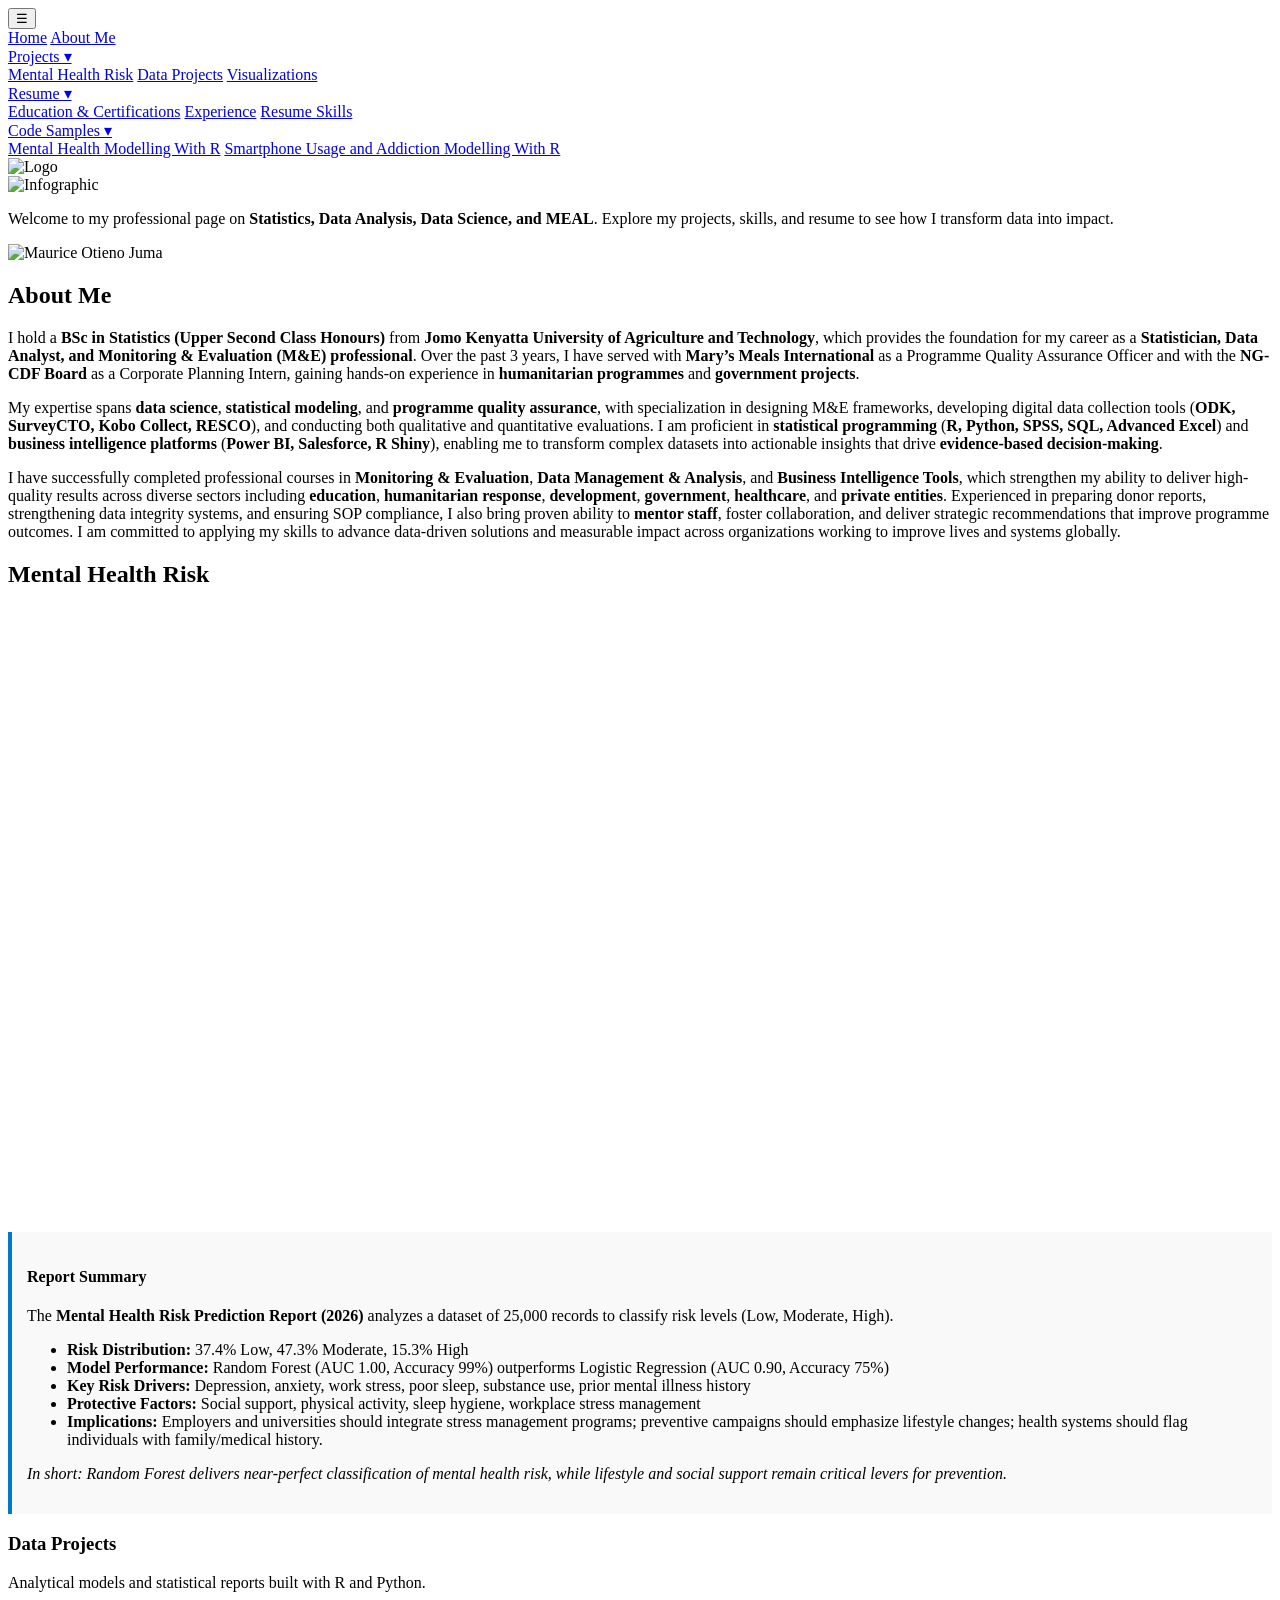
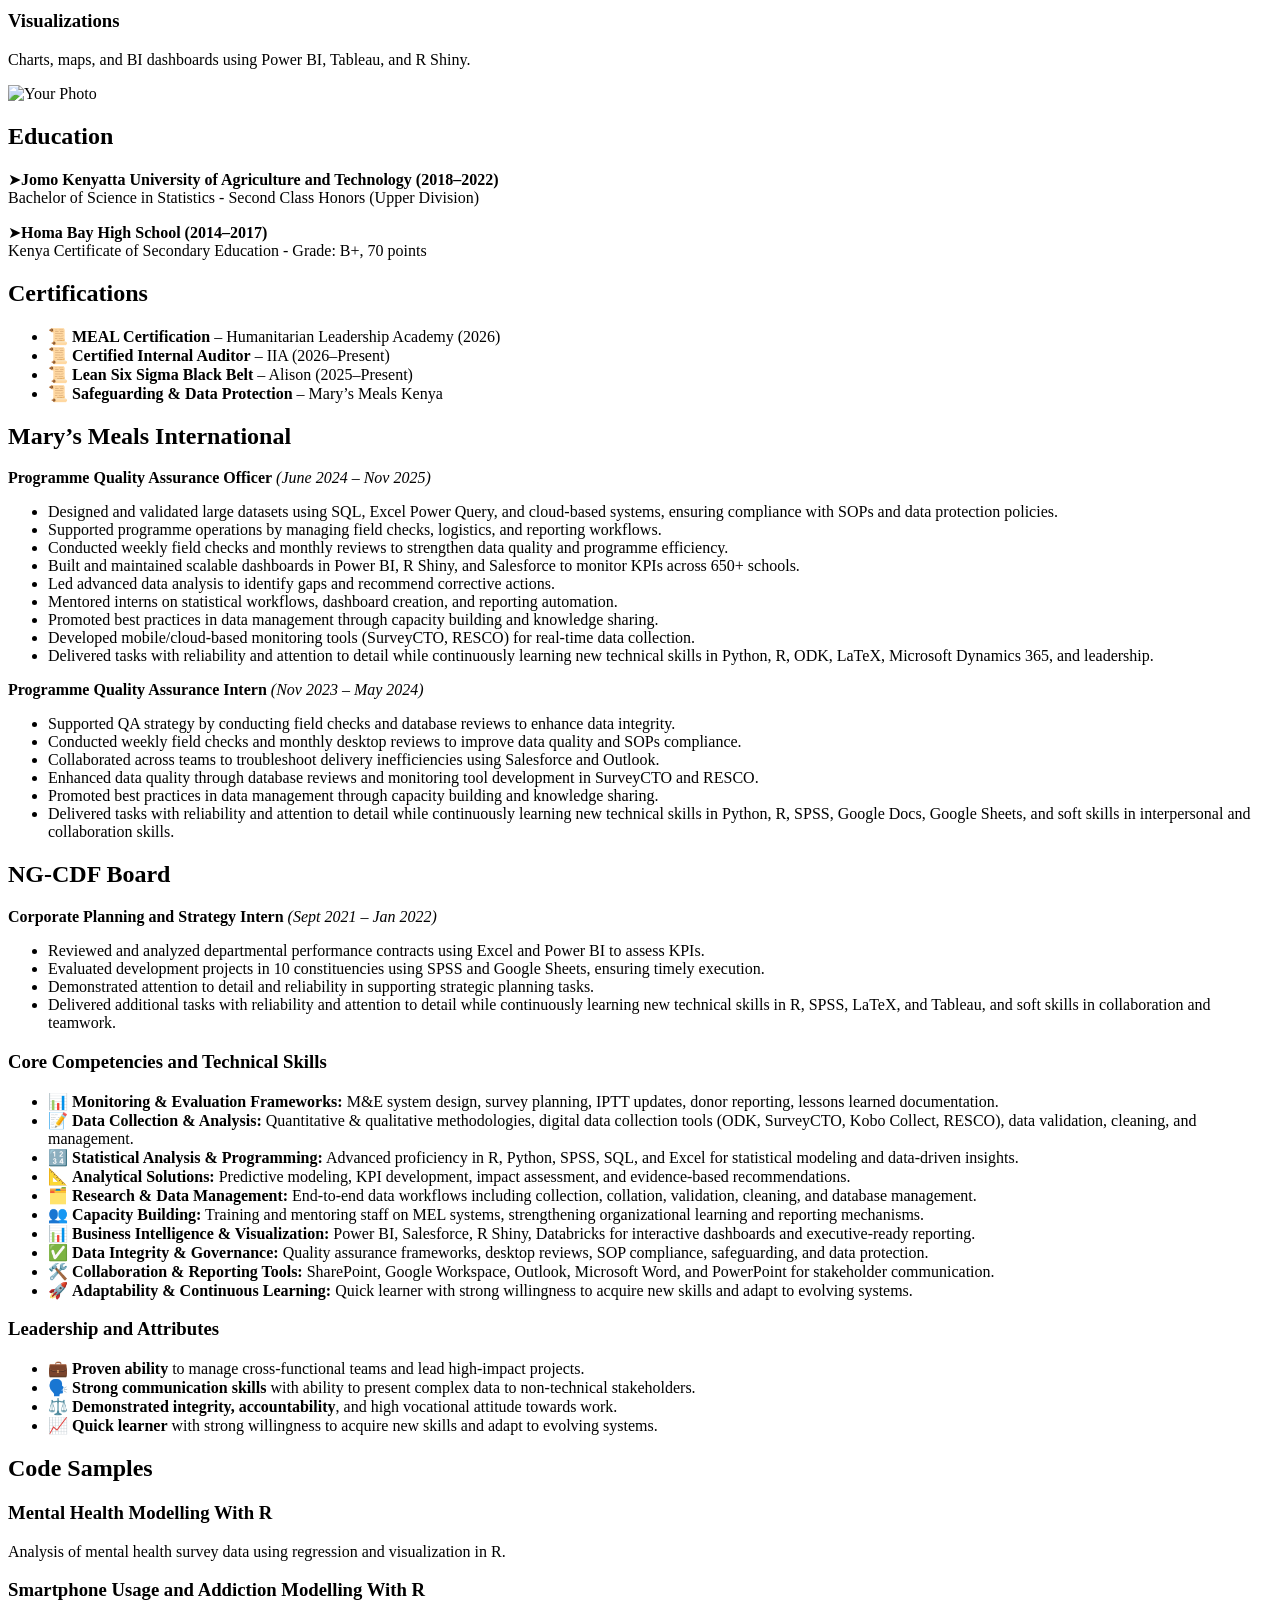
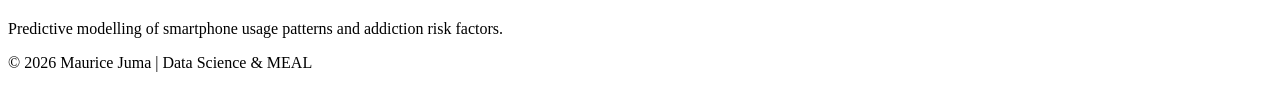
==== index.html @ 08fabd3a "Initial commit of website files" ====
<!DOCTYPE html>
<html lang="en">
<head>
  <meta charset="UTF-8">
  <meta name="viewport" content="width=device-width, initial-scale=1.0">
  <title>Maurice Juma | Data Science & MEAL</title>
  <link rel="stylesheet" href="style.css">
  <link rel="stylesheet" href="https://cdnjs.cloudflare.com/ajax/libs/prism/1.29.0/themes/prism.min.css">
</head>
<body>

<header>
  <div class="header-container">
    <!-- Left side: toggle + nav -->
    <div class="left-container">
      <button class="menu-toggle" onclick="toggleMenu()">☰</button>
      <nav id="navbar">
        <a href="#landing" class="tab-link active">Home</a>
        <a href="#about" class="tab-link">About Me</a>

        <!-- Projects dropdown -->
        <div class="dropdown">
          <a href="#projects" class="tab-link">Projects ▾</a>
          <div class="dropdown-content">
            <a href="#web-projects" onclick="showSection('web-projects','project-section',event)">Mental Health Risk</a>
            <a href="#data-projects" onclick="showSection('data-projects','project-section',event)">Data Projects</a>
            <a href="#visualizations" onclick="showSection('visualizations','project-section',event)">Visualizations</a>
          </div>
        </div>
        <!-- Resume dropdown -->
        <div class="dropdown">
          <a href="#resume" class="tab-link">Resume ▾</a>
          <div class="dropdown-content">
            <a href="#education" onclick="showSection('education','resume-section',event)">Education & Certifications</a>
            <a href="#experience" onclick="showSection('experience','resume-section',event)">Experience</a>
            <a href="#resume-skills" onclick="showSection('resume-skills','resume-section',event)">Resume Skills</a>
          </div>
        </div>

        <!-- Code Samples dropdown -->
        <div class="dropdown">
          <a href="#code-samples" class="tab-link">Code Samples ▾</a>
          <div class="dropdown-content">
            <a href="#MentalHealth" onclick="showSection('MentalHealth','code-section',event)">Mental Health Modelling With R</a>
            <a href="#Addiction" onclick="showSection('Addiction','code-section',event)">Smartphone Usage and Addiction Modelling With R</a>
          </div>
        </div>
      </nav>
    </div>

    <!-- Right side: logo -->
    <div class="logo-container">
      <img src="images/Maurice-Otieno-Juma.png" alt="Logo">
    </div>
  </div>
</header>

<main>
  <!-- Landing page -->
  <section id="landing" class="tab-content active">
    <div class="landing-content">
      <img src="C:\Users\mauri\OneDrive\Desktop\Projects\Website Psaudo\Where Data Meets Code.png" alt="Infographic" class="landing-img">
      <p>
        Welcome to my professional page on <strong>Statistics, Data Analysis, Data Science, and MEAL</strong>.
        Explore my projects, skills, and resume to see how I transform data into impact.
      </p>
    </div>
  </section>

  <!-- About -->
  <section id="about" class="tab-content">
  <div class="about-container">
    <!-- Left: Photo -->
    <div class="about-photo">
      <img src="your-photo.jpg" alt="Maurice Otieno Juma">
    </div>

    <!-- Right: Text -->
    <div class="about-text">
      <h2>About Me</h2>
      <p>
        I hold a <strong>BSc in Statistics (Upper Second Class Honours)</strong> from 
        <strong>Jomo Kenyatta University of Agriculture and Technology</strong>, which provides 
        the foundation for my career as a <strong>Statistician, Data Analyst, and Monitoring & Evaluation (M&E) professional</strong>. 
        Over the past 3 years, I have served with <strong>Mary’s Meals International</strong> as a Programme Quality Assurance Officer 
        and with the <strong>NG-CDF Board</strong> as a Corporate Planning Intern, gaining hands-on experience in 
        <strong>humanitarian programmes</strong> and <strong>government projects</strong>.
      </p>

      <p>
        My expertise spans <strong>data science</strong>, <strong>statistical modeling</strong>, and 
        <strong>programme quality assurance</strong>, with specialization in designing M&E frameworks, developing 
        digital data collection tools (<strong>ODK, SurveyCTO, Kobo Collect, RESCO</strong>), and conducting both 
        qualitative and quantitative evaluations. I am proficient in <strong>statistical programming</strong> 
        (<strong>R, Python, SPSS, SQL, Advanced Excel</strong>) and <strong>business intelligence platforms</strong> 
        (<strong>Power BI, Salesforce, R Shiny</strong>), enabling me to transform complex datasets into actionable insights 
        that drive <strong>evidence-based decision-making</strong>.
      </p>

      <p>
        I have successfully completed professional courses in <strong>Monitoring & Evaluation</strong>, 
        <strong>Data Management & Analysis</strong>, and <strong>Business Intelligence Tools</strong>, which strengthen 
        my ability to deliver high-quality results across diverse sectors including <strong>education</strong>, 
        <strong>humanitarian response</strong>, <strong>development</strong>, <strong>government</strong>, 
        <strong>healthcare</strong>, and <strong>private entities</strong>. Experienced in preparing donor reports, 
        strengthening data integrity systems, and ensuring SOP compliance, I also bring proven ability to 
        <strong>mentor staff</strong>, foster collaboration, and deliver strategic recommendations that improve programme outcomes.
        I am committed to applying my skills to advance data-driven solutions and measurable impact across organizations working to improve lives and systems globally.
      </p>
    </div>
  </div>
</section>

  <!-- Projects -->
<section id="projects" class="tab-content">
  <div id="web-projects" class="project-section active">
    <h2>Mental Health Risk</h2>
    <!-- PDF Viewer -->
  <iframe src="Mental-Health-Risk-Report.pdf" 
          width="100%" 
          height="600px" 
          style="border:none;">
  </iframe>

  <!-- Brief Summary -->
  <div style="margin-top:20px; padding:15px; background:#f9f9f9; border-left:4px solid #007acc;">
    <h4>Report Summary</h4>
    <p>
      The <strong>Mental Health Risk Prediction Report (2026)</strong> analyzes a dataset of 25,000 records 
      to classify risk levels (Low, Moderate, High). 
    </p>
    <ul>
      <li><strong>Risk Distribution:</strong> 37.4% Low, 47.3% Moderate, 15.3% High</li>
      <li><strong>Model Performance:</strong> Random Forest (AUC 1.00, Accuracy 99%) outperforms Logistic Regression (AUC 0.90, Accuracy 75%)</li>
      <li><strong>Key Risk Drivers:</strong> Depression, anxiety, work stress, poor sleep, substance use, prior mental illness history</li>
      <li><strong>Protective Factors:</strong> Social support, physical activity, sleep hygiene, workplace stress management</li>
      <li><strong>Implications:</strong> Employers and universities should integrate stress management programs; 
          preventive campaigns should emphasize lifestyle changes; health systems should flag individuals with family/medical history.</li>
    </ul>
    <p>
      <em>In short: Random Forest delivers near-perfect classification of mental health risk, 
      while lifestyle and social support remain critical levers for prevention.</em>
    </p>
  </div>
  </div>

  <div id="data-projects" class="project-section">
    <h3>Data Projects</h3>
    <p>Analytical models and statistical reports built with R and Python.</p>
  </div>
  <div id="visualizations" class="project-section">
    <h3>Visualizations</h3>
    <p>Charts, maps, and BI dashboards using Power BI, Tableau, and R Shiny.</p>
  </div>
</section>

  <!-- Resume -->
<!-- Resume -->
<section id="resume" class="tab-content">

  <!-- Education -->
  <section id="education" class="resume-section active">
    <div class="education-container">
      <!-- Left column: photo -->
      <div class="resume-photo">
        <img src="images/your-photo.jpg" alt="Your Photo">
      </div>

      <!-- Right column: education + certifications in boxes -->
      <div class="resume-details">
        
        <!-- Education box -->
        <div class="resume-box">
          <h2>Education</h2>
          <p>&#10148;<strong>Jomo Kenyatta University of Agriculture and Technology (2018–2022)</strong> <br>
          Bachelor of Science in Statistics - Second Class Honors (Upper Division)</p>   
          <p>&#10148;<strong>Homa Bay High School (2014–2017)</strong><br>
          Kenya Certificate of Secondary Education - Grade: B+, 70 points</p>
        </div>

        <!-- Certifications box -->
        <div class="resume-box">
          <h2>Certifications</h2>
          <ul>
            <li>📜 <strong>MEAL Certification</strong> – Humanitarian Leadership Academy (2026)</li>
            <li>📜 <strong>Certified Internal Auditor</strong> – IIA (2026–Present)</li>
            <li>📜 <strong>Lean Six Sigma Black Belt</strong> – Alison (2025–Present)</li>
            <li>📜 <strong>Safeguarding & Data Protection</strong> – Mary’s Meals Kenya</li>
          </ul>
        </div>

      </div>
    </div>
  </section>
  <section id="experience" class="resume-section">
  <div class="experience-container">
    <!-- Mary's Meals -->
    <div class="experience-block">
      <h2>Mary’s Meals International</h2>
      <p><strong>Programme Quality Assurance Officer</strong> <em>(June 2024 – Nov 2025)</em></p>
      <ul>
        <li>Designed and validated large datasets using SQL, Excel Power Query, and cloud-based systems, ensuring compliance with SOPs and data protection policies.</li>
        <li>Supported programme operations by managing field checks, logistics, and reporting workflows.</li>
        <li>Conducted weekly field checks and monthly reviews to strengthen data quality and programme efficiency.</li>
        <li>Built and maintained scalable dashboards in Power BI, R Shiny, and Salesforce to monitor KPIs across 650+ schools.</li>
        <li>Led advanced data analysis to identify gaps and recommend corrective actions.</li>
        <li>Mentored interns on statistical workflows, dashboard creation, and reporting automation.</li>
        <li>Promoted best practices in data management through capacity building and knowledge sharing.</li>
        <li>Developed mobile/cloud-based monitoring tools (SurveyCTO, RESCO) for real-time data collection.</li>
        <li>Delivered tasks with reliability and attention to detail while continuously learning new technical skills in Python, R, ODK, LaTeX, Microsoft Dynamics 365, and leadership.</li>
      </ul>

      <p><strong>Programme Quality Assurance Intern</strong> <em>(Nov 2023 – May 2024)</em></p>
      <ul>
        <li>Supported QA strategy by conducting field checks and database reviews to enhance data integrity.</li>
        <li>Conducted weekly field checks and monthly desktop reviews to improve data quality and SOPs compliance.</li>
        <li>Collaborated across teams to troubleshoot delivery inefficiencies using Salesforce and Outlook.</li>
        <li>Enhanced data quality through database reviews and monitoring tool development in SurveyCTO and RESCO.</li>
        <li>Promoted best practices in data management through capacity building and knowledge sharing.</li>
        <li>Delivered tasks with reliability and attention to detail while continuously learning new technical skills in Python, R, SPSS, Google Docs, Google Sheets, and soft skills in interpersonal and collaboration skills.</li>
      </ul>
    </div>

    <!-- NG-CDF Board -->
    <div class="experience-block">
      <h2>NG-CDF Board</h2>
      <p><strong>Corporate Planning and Strategy Intern</strong> <em>(Sept 2021 – Jan 2022)</em></p>
      <ul>
        <li>Reviewed and analyzed departmental performance contracts using Excel and Power BI to assess KPIs.</li>
        <li>Evaluated development projects in 10 constituencies using SPSS and Google Sheets, ensuring timely execution.</li>
        <li>Demonstrated attention to detail and reliability in supporting strategic planning tasks.</li>
        <li>Delivered additional tasks with reliability and attention to detail while continuously learning new technical skills in R, SPSS, LaTeX, and Tableau, and soft skills in collaboration and teamwork.</li>
      </ul>
    </div>

  </div>
</section>
  <div id="resume-skills" class="resume-section">
  <div class="skills-container">
    <!-- Left Column -->
    <div class="skills-box">
      <h3>Core Competencies and Technical Skills</h3>
      <ul>
        <li>📊 <strong>Monitoring & Evaluation Frameworks:</strong> M&E system design, survey planning, IPTT updates, donor reporting, lessons learned documentation.</li>
        <li>📝 <strong>Data Collection & Analysis:</strong> Quantitative & qualitative methodologies, digital data collection tools (ODK, SurveyCTO, Kobo Collect, RESCO), data validation, cleaning, and management.</li>
        <li>🔢 <strong>Statistical Analysis & Programming:</strong> Advanced proficiency in R, Python, SPSS, SQL, and Excel for statistical modeling and data-driven insights.</li>
        <li>📐 <strong>Analytical Solutions:</strong> Predictive modeling, KPI development, impact assessment, and evidence-based recommendations.</li>
        <li>🗂️ <strong>Research & Data Management:</strong> End-to-end data workflows including collection, collation, validation, cleaning, and database management.</li>
        <li>👥 <strong>Capacity Building:</strong> Training and mentoring staff on MEL systems, strengthening organizational learning and reporting mechanisms.</li>
        <li>📊 <strong>Business Intelligence & Visualization:</strong> Power BI, Salesforce, R Shiny, Databricks for interactive dashboards and executive-ready reporting.</li>
        <li>✅ <strong>Data Integrity & Governance:</strong> Quality assurance frameworks, desktop reviews, SOP compliance, safeguarding, and data protection.</li>
        <li>🛠️ <strong>Collaboration & Reporting Tools:</strong> SharePoint, Google Workspace, Outlook, Microsoft Word, and PowerPoint for stakeholder communication.</li>
        <li>🚀 <strong>Adaptability & Continuous Learning:</strong> Quick learner with strong willingness to acquire new skills and adapt to evolving systems.</li>
      </ul>
    </div>

    <!-- Right Column -->
    <div class="skills-box">
      <h3>Leadership and Attributes</h3>
      <ul>
        <li>💼 <strong>Proven ability</strong> to manage cross-functional teams and lead high-impact projects.</li>
        <li>🗣️ <strong>Strong communication skills</strong> with ability to present complex data to non-technical stakeholders.</li>
        <li>⚖️ <strong>Demonstrated integrity, accountability</strong>, and high vocational attitude towards work.</li>
        <li>📈 <strong>Quick learner</strong> with strong willingness to acquire new skills and adapt to evolving systems.</li>
      </ul>
    </div>
  </div>
</div>
</section>

<!-- Code Samples -->
<section id="code-samples" class="tab-content">
  <h2>Code Samples</h2>
  <div id="MentalHealth" class="code-section active">
    <h3>Mental Health Modelling With R</h3>
    <p>Analysis of mental health survey data using regression and visualization in R.</p>
    <pre><code id="rcode" class="language-r"></code></pre>
    </code></pre>
  </div>
  <div id="Addiction" class="code-section">
    <h3>Smartphone Usage and Addiction Modelling With R</h3>
    <p>Predictive modelling of smartphone usage patterns and addiction risk factors.</p>
  </div>
</section>
</main>

<footer>
  <p>© 2026 Maurice Juma | Data Science & MEAL</p>
</footer>

<script src="https://cdnjs.cloudflare.com/ajax/libs/prism/1.29.0/prism.min.js"></script>
<script src="https://cdnjs.cloudflare.com/ajax/libs/prism/1.29.0/components/prism-r.min.js"></script>
<script src="https://cdnjs.cloudflare.com/ajax/libs/prism/1.29.0/components/prism-python.min.js"></script>
<script src="script.js"></script>

</body>
</html>
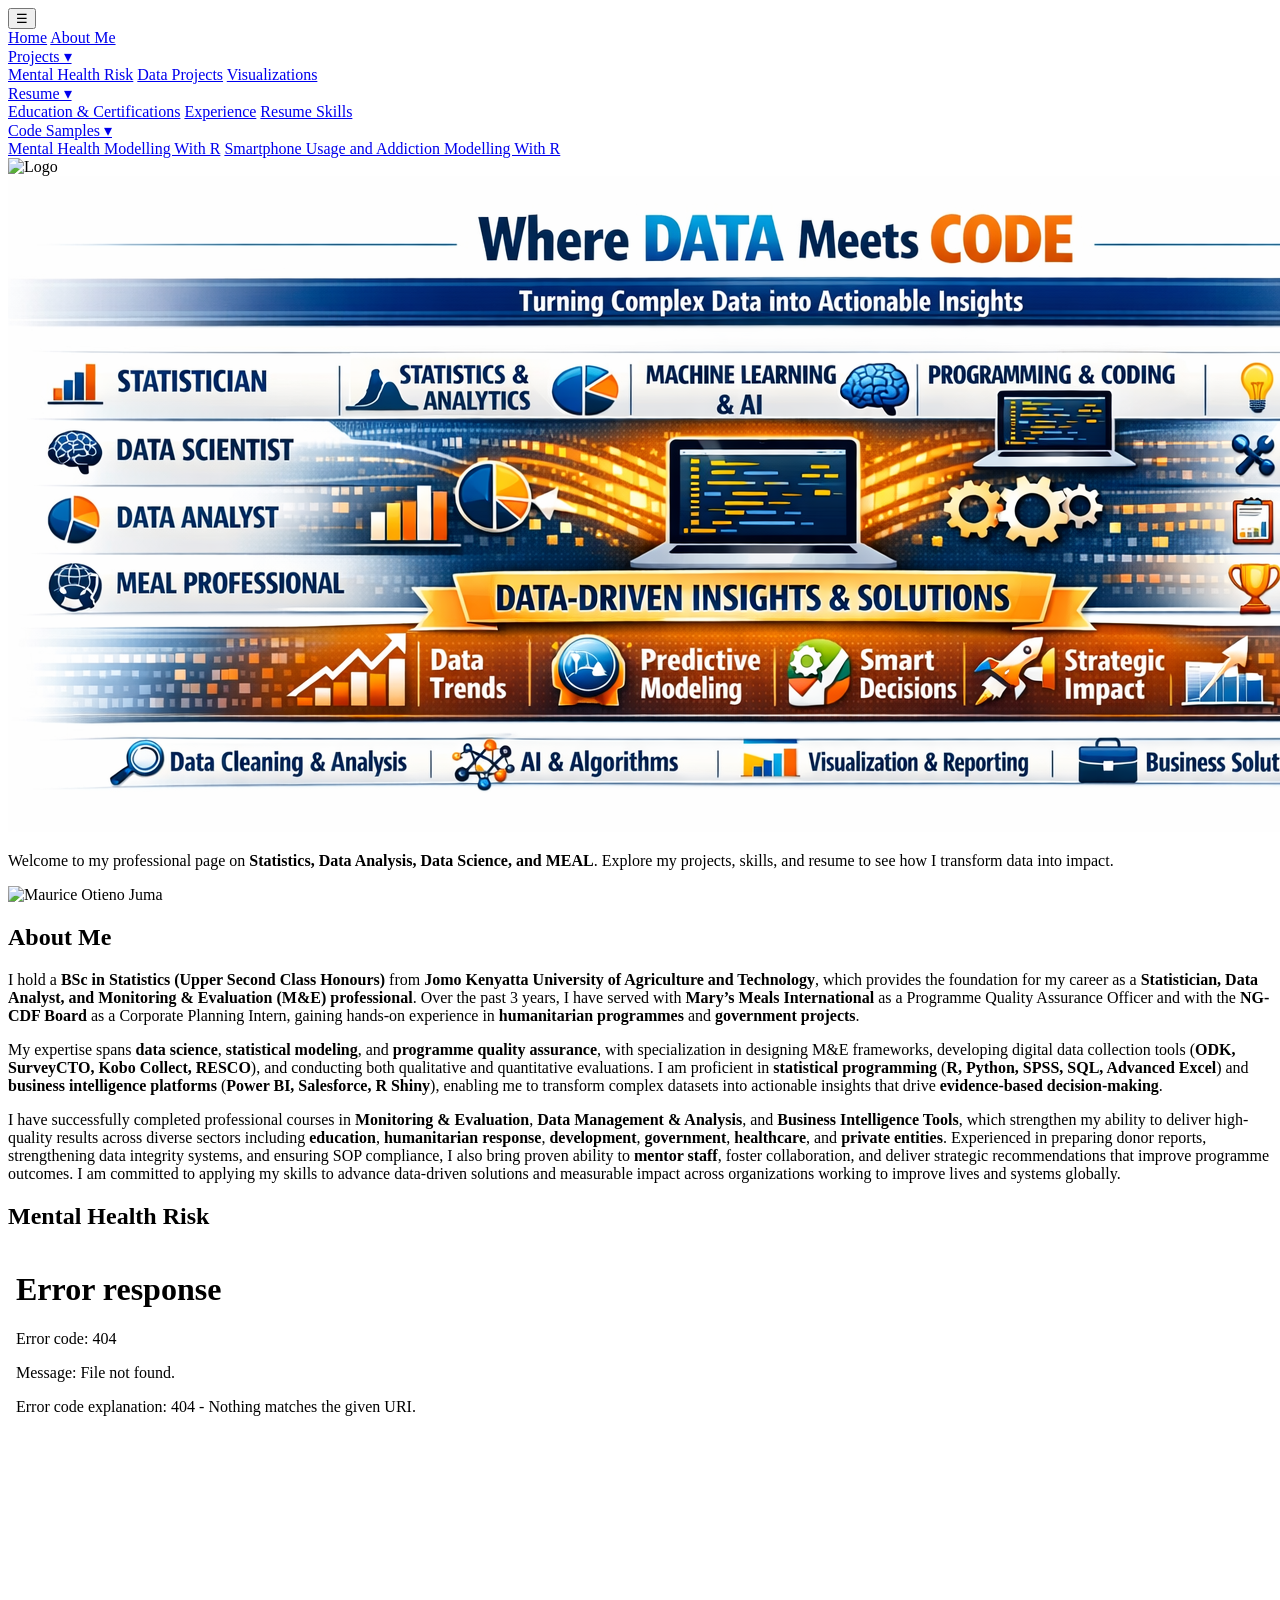
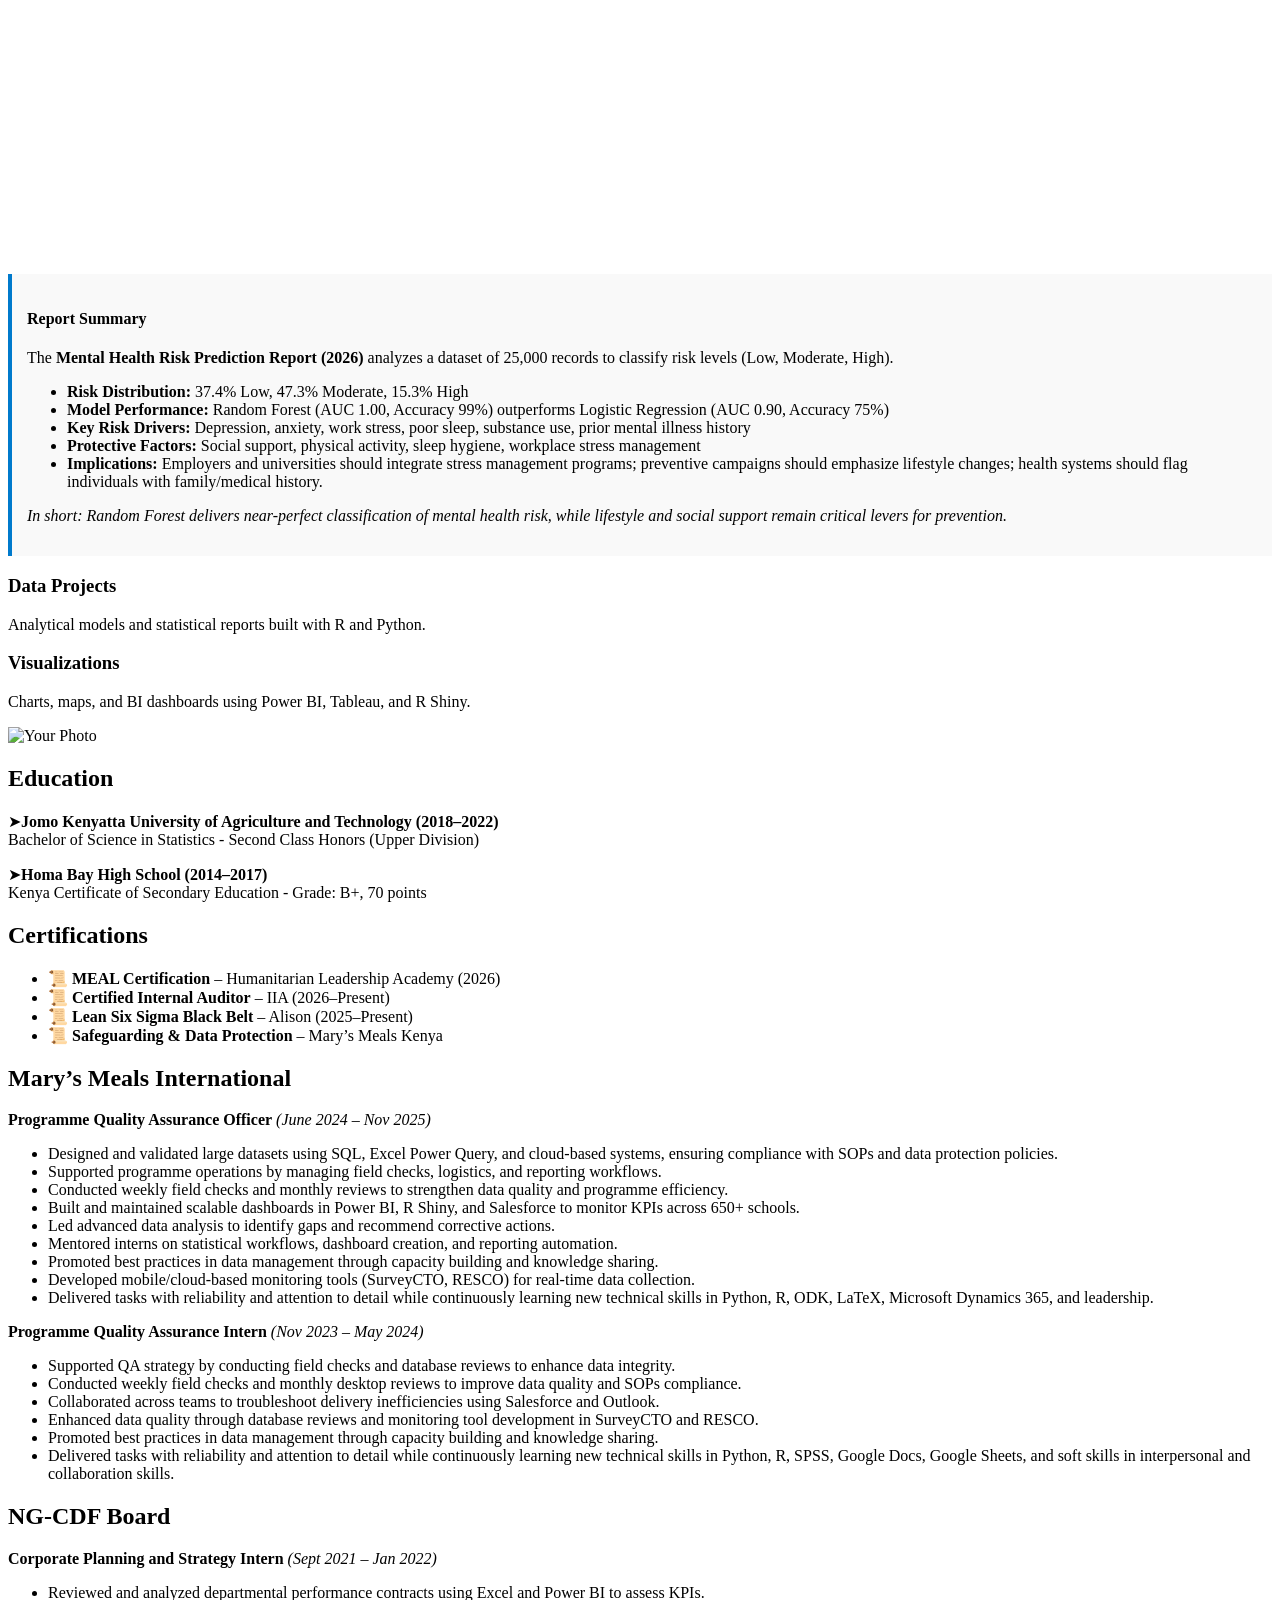
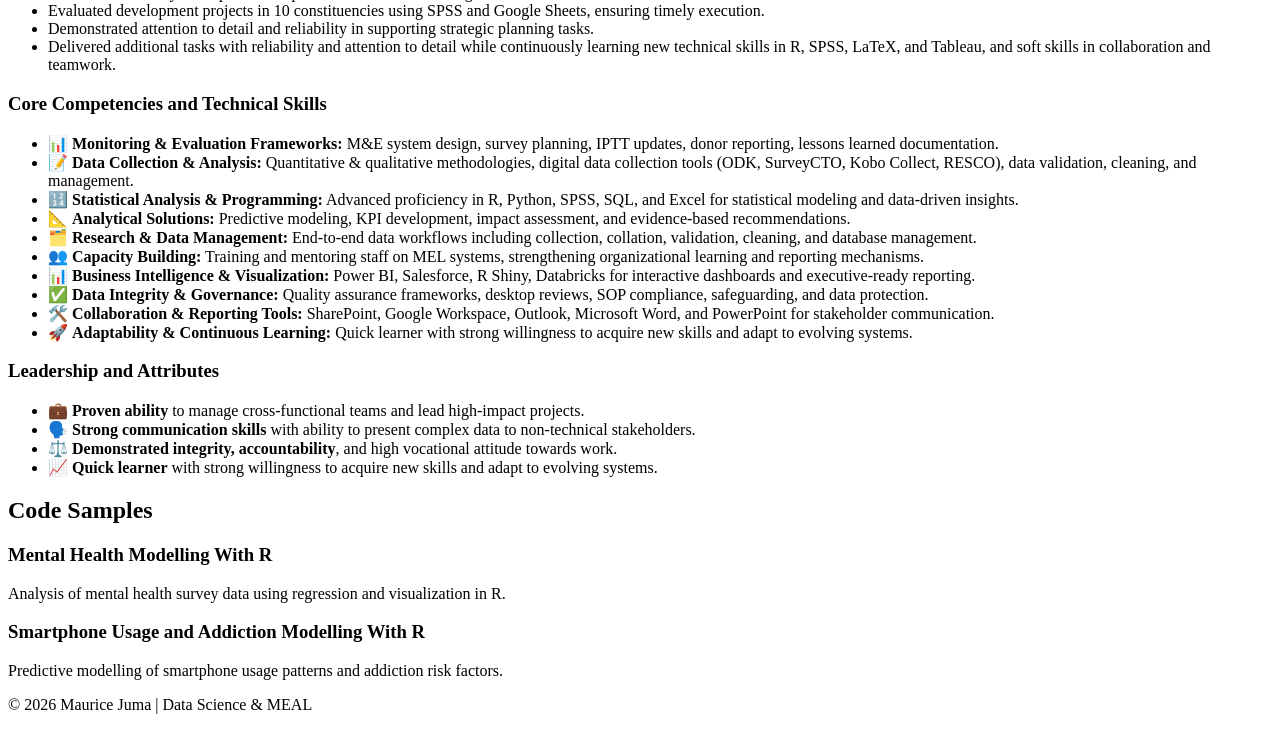
==== commit 120e08b8: "Fix logo image source filename in index.html" ====
--- a/index.html
+++ b/index.html
@@ -50,7 +50,7 @@
 
     <!-- Right side: logo -->
     <div class="logo-container">
-      <img src="images/Maurice-Otieno-Juma.png" alt="Logo">
+      <img src="Maurice Otieno Juma .png" alt="Logo">
     </div>
   </div>
 </header>
@@ -59,7 +59,7 @@
   <!-- Landing page -->
   <section id="landing" class="tab-content active">
     <div class="landing-content">
-      <img src="C:\Users\mauri\OneDrive\Desktop\Projects\Website Psaudo\Where Data Meets Code.png" alt="Infographic" class="landing-img">
+      <img src="Where Data Meets Code.png" alt="Infographic" class="landing-img">
       <p>
         Welcome to my professional page on <strong>Statistics, Data Analysis, Data Science, and MEAL</strong>.
         Explore my projects, skills, and resume to see how I transform data into impact.
@@ -72,7 +72,7 @@
   <div class="about-container">
     <!-- Left: Photo -->
     <div class="about-photo">
-      <img src="your-photo.jpg" alt="Maurice Otieno Juma">
+      <img src="Profile Photo.jpeg" alt="Maurice Otieno Juma">
     </div>
 
     <!-- Right: Text -->
@@ -116,7 +116,7 @@
   <div id="web-projects" class="project-section active">
     <h2>Mental Health Risk</h2>
     <!-- PDF Viewer -->
-  <iframe src="Mental-Health-Risk-Report.pdf" 
+  <iframe src="Mental Health Risk Modelling Report.pdf" 
           width="100%" 
           height="600px" 
           style="border:none;">
@@ -163,7 +163,7 @@
     <div class="education-container">
       <!-- Left column: photo -->
       <div class="resume-photo">
-        <img src="images/your-photo.jpg" alt="Your Photo">
+        <img src="Maurice Grad.jpeg" alt="Your Photo">
       </div>
 
       <!-- Right column: education + certifications in boxes -->
@@ -294,4 +294,4 @@
 <script src="script.js"></script>
 
 </body>
-</html>+</html>
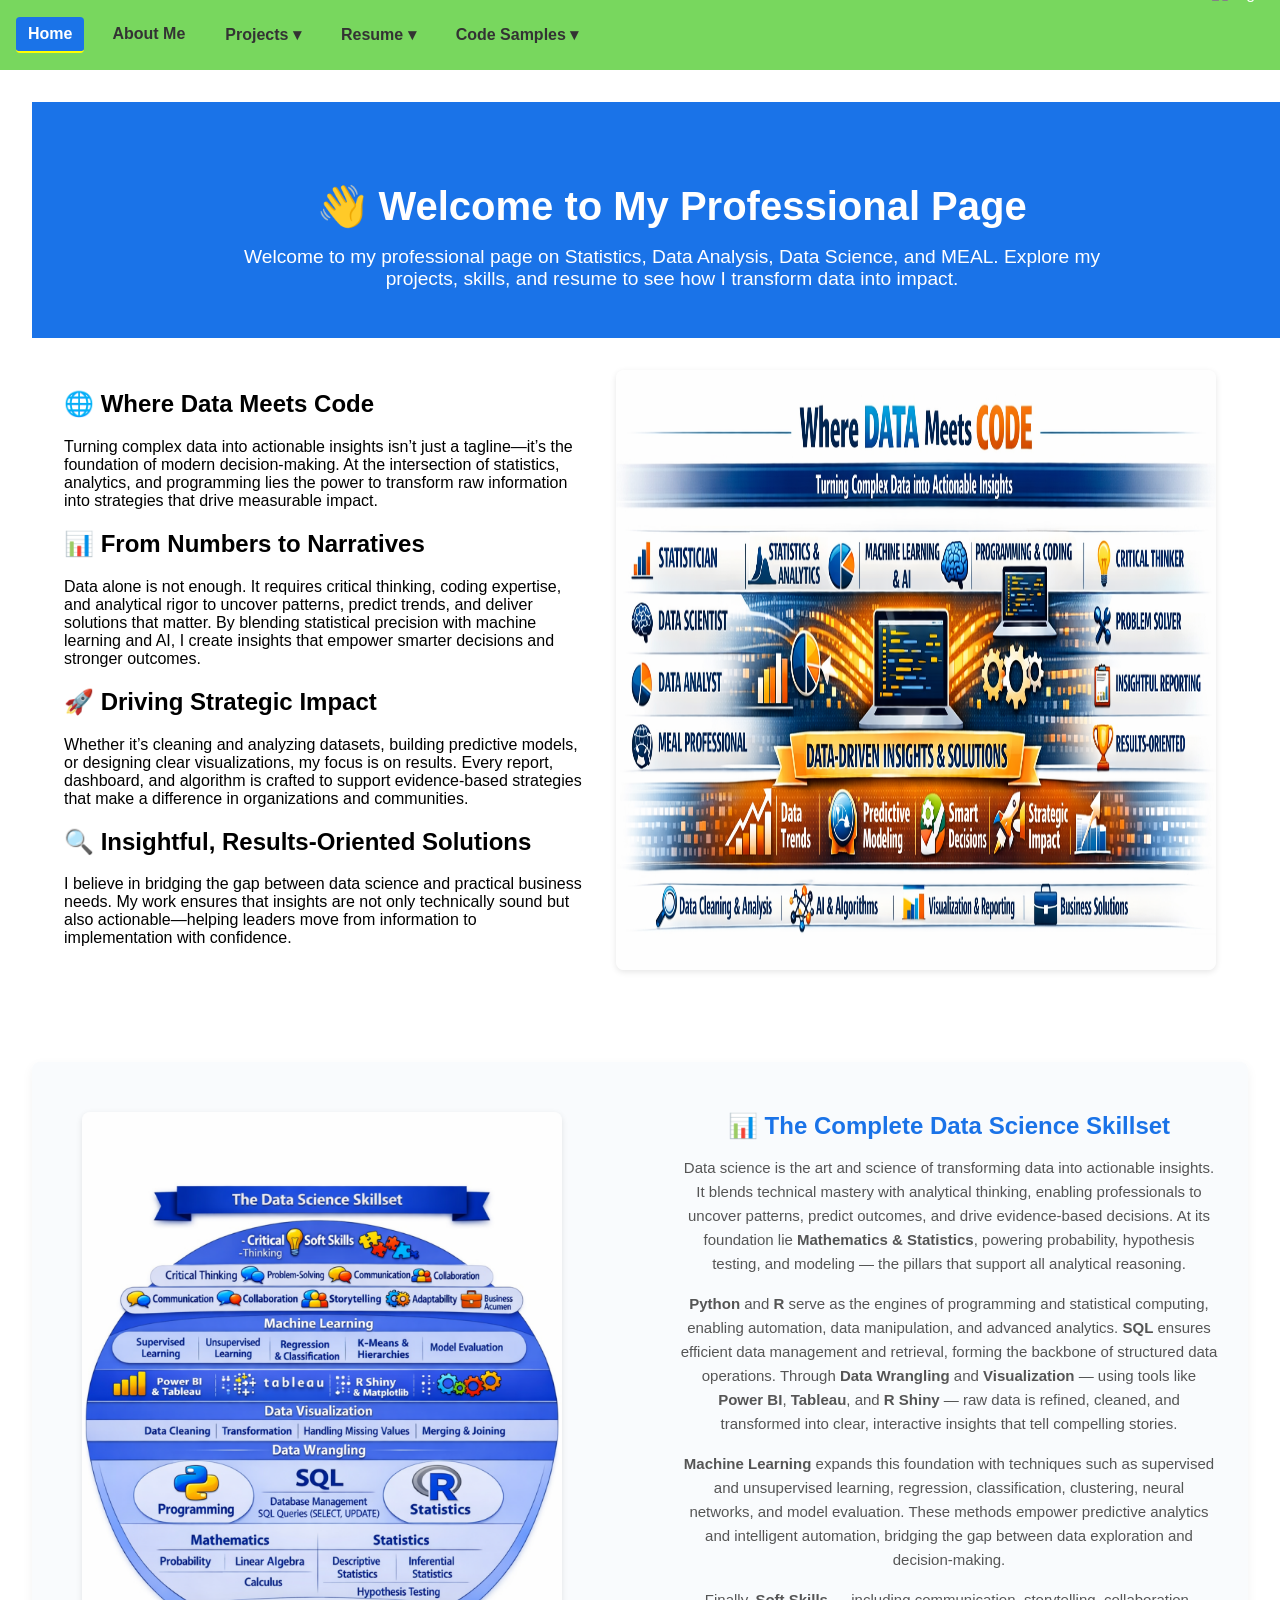
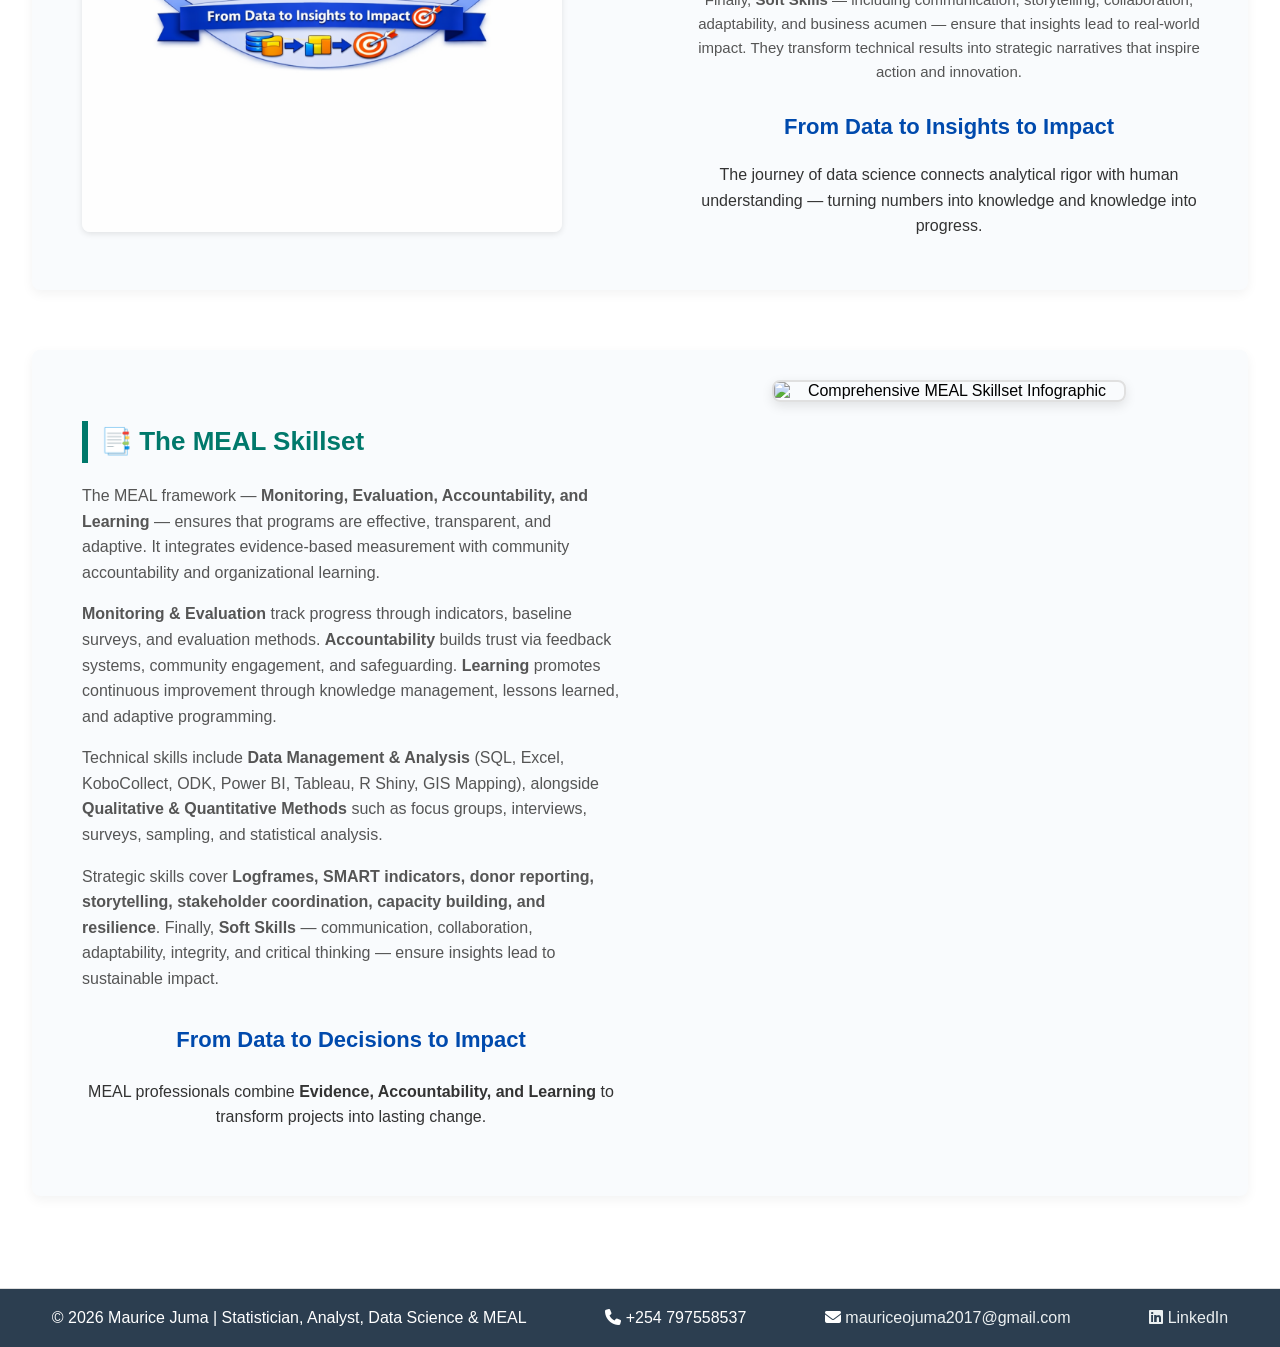
==== commit 22e56822: "Add images and changes in the codes" ====
--- a/index.html
+++ b/index.html
@@ -15,7 +15,7 @@
     <div class="left-container">
       <button class="menu-toggle" onclick="toggleMenu()">☰</button>
       <nav id="navbar">
-        <a href="#landing" class="tab-link active">Home</a>
+        <a href="#home" class="tab-link active">Home</a>
         <a href="#about" class="tab-link">About Me</a>
 
         <!-- Projects dropdown -->
@@ -56,16 +56,130 @@
 </header>
 
 <main>
-  <!-- Landing page -->
-  <section id="landing" class="tab-content active">
-    <div class="landing-content">
-      <img src="Where Data Meets Code.png" alt="Infographic" class="landing-img">
-      <p>
-        Welcome to my professional page on <strong>Statistics, Data Analysis, Data Science, and MEAL</strong>.
-        Explore my projects, skills, and resume to see how I transform data into impact.
-      </p>
-    </div>
-  </section>
+ <!-- Full-width welcome section -->
+<section id="home" class="tab-content">
+  <div class="welcome-section">
+    <h1>👋 Welcome to My Professional Page</h1>
+    <p>
+      Welcome to my professional page on Statistics, Data Analysis, Data Science, and MEAL. 
+      Explore my projects, skills, and resume to see how I transform data into impact.
+    </p>
+  </div>
+
+  <!-- Main content sections -->
+  <div class="landing-container">
+    <!-- Left: Text sections -->
+    <div class="landing-text">
+      <h2>🌐 Where Data Meets Code</h2>
+      <p>
+        Turning complex data into actionable insights isn’t just a tagline—it’s the foundation of modern decision‑making. 
+        At the intersection of statistics, analytics, and programming lies the power to transform raw information into strategies that drive measurable impact.
+      </p>
+
+      <h2>📊 From Numbers to Narratives</h2>
+      <p>
+        Data alone is not enough. It requires critical thinking, coding expertise, and analytical rigor to uncover patterns, predict trends, and deliver solutions that matter. 
+        By blending statistical precision with machine learning and AI, I create insights that empower smarter decisions and stronger outcomes.
+      </p>
+
+      <h2>🚀 Driving Strategic Impact</h2>
+      <p>
+        Whether it’s cleaning and analyzing datasets, building predictive models, or designing clear visualizations, my focus is on results. 
+        Every report, dashboard, and algorithm is crafted to support evidence‑based strategies that make a difference in organizations and communities.
+      </p>
+
+      <h2>🔍 Insightful, Results‑Oriented Solutions</h2>
+      <p>
+        I believe in bridging the gap between data science and practical business needs. 
+        My work ensures that insights are not only technically sound but also actionable—helping leaders move from information to implementation with confidence.
+      </p>
+    </div>
+
+    <!-- Right: Infographic only -->
+    <div class="landing-visuals">
+      <img src="Where Data Meets Code.png" alt="Data Infographic" class="infographic">
+    </div>
+  </div>
+  <div class="skills-diagram-container">
+    <!-- Left: Infographic -->
+    <div class="diagram-left">
+      <img src="Data Science Skillset.png" alt="Comprehensive Data Science Skillset Infographic">
+    </div>
+
+    <!-- Right: Text -->
+    <div class="diagram-right">
+  <h2>📊 The Complete Data Science Skillset</h2>
+  <p>
+    Data science is the art and science of transforming data into actionable insights. 
+    It blends technical mastery with analytical thinking, enabling professionals to uncover patterns, 
+    predict outcomes, and drive evidence-based decisions. 
+    At its foundation lie <strong>Mathematics & Statistics</strong>, powering probability, hypothesis testing, and modeling — 
+    the pillars that support all analytical reasoning.
+  </p>
+  <p>
+    <strong>Python</strong> and <strong>R</strong> serve as the engines of programming and statistical computing, 
+    enabling automation, data manipulation, and advanced analytics. 
+    <strong>SQL</strong> ensures efficient data management and retrieval, forming the backbone of structured data operations. 
+    Through <strong>Data Wrangling</strong> and <strong>Visualization</strong> — using tools like 
+    <strong>Power BI</strong>, <strong>Tableau</strong>, and <strong>R Shiny</strong> — raw data is refined, cleaned, 
+    and transformed into clear, interactive insights that tell compelling stories.
+  </p>
+  <p>
+    <strong>Machine Learning</strong> expands this foundation with techniques such as supervised and unsupervised learning, 
+    regression, classification, clustering, neural networks, and model evaluation. 
+    These methods empower predictive analytics and intelligent automation, bridging the gap between data exploration and decision-making.
+  </p>
+  <p>
+    Finally, <strong>Soft Skills</strong> — including communication, storytelling, collaboration, adaptability, and business acumen — 
+    ensure that insights lead to real-world impact. They transform technical results into strategic narratives that inspire action and innovation.
+  </p>
+
+  <div style="text-align: center; margin-top: 30px;">
+    <h3 style="color: #004aad; font-size: 22px; font-weight: 600;">From Data to Insights to Impact</h3>
+    <p style="font-size: 16px; color: #333;">
+      The journey of data science connects analytical rigor with human understanding — 
+      turning numbers into knowledge and knowledge into progress.
+    </p>
+  </div>
+  </div>
+</div>
+ <!-- New MEAL section directly below -->
+  <div class="skills-diagram-container">
+    <!-- Left: Text -->
+    <div class="diagram-left">
+      <h2>📑 The MEAL Skillset</h2>
+      <p>
+        The MEAL framework — <strong>Monitoring, Evaluation, Accountability, and Learning</strong> — ensures that programs are effective, transparent, and adaptive. 
+        It integrates evidence-based measurement with community accountability and organizational learning.
+      </p>
+      <p>
+        <strong>Monitoring & Evaluation</strong> track progress through indicators, baseline surveys, and evaluation methods. 
+        <strong>Accountability</strong> builds trust via feedback systems, community engagement, and safeguarding. 
+        <strong>Learning</strong> promotes continuous improvement through knowledge management, lessons learned, and adaptive programming.
+      </p>
+      <p>
+        Technical skills include <strong>Data Management & Analysis</strong> (SQL, Excel, KoboCollect, ODK, Power BI, Tableau, R Shiny, GIS Mapping), 
+        alongside <strong>Qualitative & Quantitative Methods</strong> such as focus groups, interviews, surveys, sampling, and statistical analysis.
+      </p>
+      <p>
+        Strategic skills cover <strong>Logframes, SMART indicators, donor reporting, storytelling, stakeholder coordination, capacity building, and resilience</strong>. 
+        Finally, <strong>Soft Skills</strong> — communication, collaboration, adaptability, integrity, and critical thinking — ensure insights lead to sustainable impact.
+      </p>
+
+      <div style="text-align: center; margin-top: 30px;">
+        <h3 style="color: #004aad; font-size: 22px; font-weight: 600;">From Data to Decisions to Impact</h3>
+        <p style="font-size: 16px; color: #333;">
+          MEAL professionals combine <strong>Evidence, Accountability, and Learning</strong> to transform projects into lasting change.
+        </p>
+      </div>
+    </div>
+
+    <!-- Right: Infographic -->
+    <div class="diagram-right">
+      <img src="MEAL Skillset.png" alt="Comprehensive MEAL Skillset Infographic">
+    </div>
+  </div>
+</section>
 
   <!-- About -->
   <section id="about" class="tab-content">
@@ -284,8 +398,27 @@
 </section>
 </main>
 
-<footer>
-  <p>© 2026 Maurice Juma | Data Science & MEAL</p>
+<!-- Load Font Awesome for icons -->
+<link rel="stylesheet" href="https://cdnjs.cloudflare.com/ajax/libs/font-awesome/6.5.0/css/all.min.css">
+
+<footer style="background-color:#2c3e50; color:white; padding:20px;">
+  <div style="display:flex; justify-content:space-around; flex-wrap:wrap; align-items:center; text-align:center; gap:15px;">
+    <span>© 2026 Maurice Juma | Statistician, Analyst, Data Science & MEAL</span>
+    <span>
+      <i class="fas fa-phone"></i> +254 797558537
+    </span>
+    <span>
+      <i class="fas fa-envelope"></i> 
+      <a href="mailto:mauriceojuma2017@gmail.com" style="color:#ecf0f1; text-decoration:none;">
+        mauriceojuma2017@gmail.com
+      </a>
+    </span>
+    <span>
+      <a href="https://www.linkedin.com/in/mauricejuma" target="_blank" style="color:#ecf0f1; text-decoration:none;">
+        <i class="fab fa-linkedin"></i> LinkedIn
+      </a>
+    </span>
+  </div>
 </footer>
 
 <script src="https://cdnjs.cloudflare.com/ajax/libs/prism/1.29.0/prism.min.js"></script>
@@ -294,4 +427,4 @@
 <script src="script.js"></script>
 
 </body>
-</html>
+</html>
--- a/style.css
+++ b/style.css
@@ -0,0 +1,534 @@
+/* ---------------- GLOBAL ---------------- */
+body {
+  font-family: Arial, sans-serif;
+  margin: 0;
+  padding: 0;
+}
+
+/* ---------------- HEADER ---------------- */
+header {
+  background: #78d75e;
+  color: white;
+  height: 70px; /* slim header */
+}
+
+.header-container {
+  display: flex;
+  justify-content: space-between; /* left group vs logo */
+  align-items: center;
+  height: 100%;
+  padding: 0 1rem;
+}
+
+.left-container {
+  display: flex;
+  align-items: flex-end;
+  gap: 1rem;
+}
+
+.menu-toggle {
+  font-size: 2rem;
+  background: none;
+  border: none;
+  color: white;
+  cursor: pointer;
+  display: none; /* hidden on large screens */
+}
+
+.logo-container {
+  display: flex;
+  align-items: right;
+}
+
+.logo-container img {
+  height: 100px; /* fills header height evenly */
+  object-fit: contain;
+}
+
+/* ---------------- NAVIGATION ---------------- */
+nav {
+  display: flex;
+  gap: 1rem;
+}
+
+nav a {
+  color: white;
+  text-decoration: none;
+  font-weight: bold;
+  margin: 0;
+  padding-bottom: 0px; /* ensures bottom alignment looks clean */
+}
+
+nav a.active {
+  border-bottom: 2px solid yellow;
+}
+
+/* ---------------- DROPDOWNS ---------------- */
+.dropdown {
+  position: relative;
+  display: inline-block;
+}
+
+.dropdown-content {
+  display: none;
+  position: absolute;
+  background: #78d75e;
+  min-width: 160px;
+  box-shadow: 0 4px 6px rgba(0,0,0,0.2);
+  z-index: 1000;
+  flex-direction: column;
+}
+
+.dropdown-content a {
+  color: white;
+  padding: 8px 12px;
+  text-decoration: none;
+  display: block;
+}
+
+.dropdown-content a:hover {
+  background: #66c24d;
+}
+
+.dropdown-content a.active {
+  background-color: #1a73e8; /* blue background */
+  color: #fff;
+  border-radius: 4px;
+  border-bottom: 2px solid #1a73e8;
+  font-weight: bold;
+}
+
+/* Show dropdown on hover (desktop) */
+.dropdown:hover .dropdown-content {
+  display: flex;
+}
+
+/* ---------------- SECTIONS ---------------- */
+.project-section,
+.resume-section,
+.code-section {
+  display: none;
+}
+
+.project-section.active,
+.resume-section.active,
+.code-section.active {
+  display: block;
+}
+
+main section {
+  display: none;
+  padding: 2rem;
+  border-bottom: 1px solid #ddd;
+}
+
+main section.active {
+  display: block;
+  animation: fadeIn 0.5s ease-in-out;
+}
+
+.landing-img {
+  max-width: 100%;   /* never overflow container */
+  height: auto;
+}
+
+/* ---------------- EXPERIENCE ---------------- */
+.experience-container {
+  display: flex;
+  gap: 2rem;
+  align-items: flex-start;
+  justify-content: space-between;
+}
+
+.experience-block {
+  flex: 1;
+  min-width: 300px;
+  background: #f9f9f9;        /* light background */
+  border: 1px solid #ddd;     /* subtle border */
+  border-radius: 8px;         /* rounded corners */
+  padding: 1.5rem;
+  box-shadow: 0 4px 8px rgba(0,0,0,0.1); /* soft shadow */
+  transition: transform 0.2s ease, box-shadow 0.2s ease;
+}
+
+.experience-block:hover {
+  transform: translateY(-4px); /* lift effect */
+  box-shadow: 0 6px 12px rgba(0,0,0,0.15);
+}
+
+.experience-block h2 {
+  margin-top: 0;
+  color: #1a73e8; /* accent color */
+}
+
+.experience-block ul {
+  padding-left: 1.2rem;
+}
+
+/* ---------------- RESUME ---------------- */
+.resume-container,
+.education-container {
+  display: flex;
+  gap: 2rem;
+  align-items: flex-start;
+}
+
+.resume-photo img {
+  max-width: 220px;
+  border-radius: 8px;
+  box-shadow: 0 4px 8px rgba(0,0,0,0.1);
+}
+
+.resume-details {
+  flex: 1;
+  display: flex;
+  flex-direction: column;
+  gap: 1.5rem;
+}
+
+.resume-box {
+  background: #f9f9f9;
+  border-top: 6px solid #ff5722; /* orange stripe for resume */
+  border-radius: 8px;
+  padding: 1.5rem;
+  box-shadow: 0 4px 8px rgba(0,0,0,0.1);
+  transition: transform 0.2s ease, box-shadow 0.2s ease;
+}
+
+.resume-box:hover {
+  transform: translateY(-4px);
+  box-shadow: 0 6px 12px rgba(0,0,0,0.15);
+}
+
+.resume-box h2 {
+  margin-top: 0;
+  color: #1a73e8; /* accent color */
+}
+
+/* ---------------- TAB LINKS ---------------- */
+.tab-link,
+.dropdown-content a {
+  color: #333;
+  text-decoration: none;
+  padding: 8px 12px;
+  display: block;
+}
+
+.skills-container {
+  display: flex;              /* side-by-side layout */
+  gap: 2rem;                  /* space between columns */
+  align-items: flex-start;
+}
+
+.skills-box {
+  flex: 1;                    /* each column takes equal width */
+  background: #fff;
+  border: 1px solid #ddd;
+  border-radius: 8px;
+  padding: 1.5rem;
+  box-shadow: 0 4px 8px rgba(0,0,0,0.1);
+}
+
+/* Stripe on top of each box */
+.skills-box {
+  border-top: 6px solid #1a73e8;
+}
+
+.tab-link.active,
+.dropdown-content a.active {
+  background-color: #1a73e8;   /* blue highlight */
+  color: #fff;
+  border-radius: 4px;
+}
+
+/* ---------------- About Me ---------------- */
+.about-container {
+  display: flex;              /* side-by-side layout */
+  align-items: flex-start;    /* align items at the top */
+  gap: 2rem;                  /* space between photo and text */
+  padding: 0.2rem;
+}
+
+.about-photo {
+  flex: 0 0 250px;               /* fixed width for photo */
+}
+
+.about-photo img {
+  width: 100%;
+  border-radius: 8px;
+}
+
+/* Welcome section under Home tab */
+.welcome-section {
+  width: 100%;
+  text-align: center;
+  padding: 3rem 2rem;
+  background: #1a73e8; /* bold background strip */
+  color: #fff;         /* white text */
+}
+
+.welcome-section h1 {
+  margin-bottom: 1rem;
+  font-size: 2.5rem;
+}
+
+.welcome-section p {
+  font-size: 1.2rem;
+  max-width: 900px;
+  margin: 0 auto; /* keeps text centered */
+}
+
+/* Landing container with text + infographic */
+.landing-container {
+  display: flex;
+  gap: 2rem;
+  align-items: flex-start;
+  padding: 2rem;
+}
+
+.landing-text {
+  flex: 1.2;            /* smaller share of space compared to visuals */
+  max-width: 600px;     /* limit text width */
+}
+
+.landing-visuals {
+  flex: 1;
+  display: flex;
+  justify-content: center;
+}
+
+.landing-visuals img {
+  width: 600px;        /* increase width */
+  height: 600px;       /* increase height */
+  border-radius: 8px;
+  box-shadow: 0 2px 6px rgba(0,0,0,0.1);
+}
+.about-text {
+  flex: 1;
+  border-top: 4px solid #1a73e8; /* stripe on text container */
+  padding-top: 0rem;
+}
+
+.skills-diagram-container {
+  display: flex;
+  gap: 2rem;
+  align-items: flex-start;
+  padding: 2rem;
+}
+
+.diagram-left img {
+  width: 480px;
+  height: auto;
+  border-radius: 8px;
+  box-shadow: 0 2px 6px rgba(0,0,0,0.1);
+}
+
+.diagram-right {
+  flex: 1;
+}
+
+.diagram-right h2 {
+  margin-bottom: 1rem;
+  color: #1a73e8;
+}
+
+.diagram-right p {
+  margin-bottom: 1rem;
+  line-height: 1.6;
+}
+
+/* MEAL Section Styling */
+.skills-diagram-container {
+  display: flex;
+  justify-content: space-between;
+  align-items: flex-start;
+  margin: 60px 0;
+  gap: 40px;
+  background-color: #f9fbfd; /* subtle background */
+  padding: 30px;
+  border-radius: 8px;
+  box-shadow: 0 4px 12px rgba(0,0,0,0.05);
+}
+
+/* Left text block */
+.skills-diagram-container .diagram-left {
+  flex: 1;
+  padding: 20px;
+  font-family: 'Segoe UI', Arial, sans-serif;
+  color: #333;
+  line-height: 1.6;
+}
+
+.skills-diagram-container .diagram-left h2 {
+  border-left: 6px solid #00796b; /* teal accent */
+  padding-left: 12px;
+  color: #00796b;
+  font-size: 26px;
+  margin-bottom: 20px;
+}
+
+.skills-diagram-container .diagram-left p {
+  margin-bottom: 16px;
+  font-size: 16px;
+}
+
+/* Right infographic block */
+.skills-diagram-container .diagram-right {
+  flex: 1;
+  text-align: center;
+}
+
+.skills-diagram-container .diagram-right img {
+  max-width: 65%;   /* reduced size for balance */
+  height: auto;
+  margin: 0 auto;
+  display: block;
+  border: 2px solid #e0e0e0;
+  border-radius: 8px;
+  box-shadow: 0 4px 12px rgba(0,0,0,0.1);
+}
+
+/* Banner text */
+.skills-diagram-container h3 {
+  margin-top: 20px;
+  font-size: 20px;
+  color: #00796b;
+  font-weight: 600;
+}
+
+.skills-diagram-container p {
+  font-size: 15px;
+  color: #555;
+}
+
+/* ---------------- ANIMATION ---------------- */
+@keyframes fadeIn {
+  from { opacity: 0; }
+  to { opacity: 1; }
+}
+
+/* ---------------- MOBILE ---------------- */
+@media (max-width: 768px) {
+  nav {
+    flex-direction: column;
+    background: #78d75e;
+    width: 100%;
+    padding: 0.5rem;
+    position: absolute;   /* detach from header flow */
+    top: 50px;            /* directly below toggle */
+    left: 0;
+    width: 200px;
+    z-index: 1000;
+    display: none;
+    max-height: 0;        /* collapsed by default */
+    overflow: hidden;
+    transition: max-height 0.3s ease-out;
+  }
+
+  nav.active {
+    display: flex;
+    max-height: 300px;    /* expand smoothly */
+  }
+
+  .menu-toggle {
+    display: block;       /* show toggle button */
+  }
+
+  .dropdown-content {
+    position: static;
+    box-shadow: none;
+    background: #66c24d;
+    margin-left: 1rem;
+  }
+
+  .dropdown:hover .dropdown-content {
+    display: none; /* disable hover on mobile */
+  }
+
+  .dropdown.active .dropdown-content {
+    display: flex; /* show when tapped */
+  }
+
+  .experience-container,
+  .resume-container,
+  .education-container {
+    flex-direction: column;
+    align-items: center;
+    text-align: justify;
+  }
+
+  .resume-details {
+    width: 100%;
+    align-items: justify;
+  }
+
+  .resume-box {
+    width: 100%;
+    text-align: justify;
+  }
+
+  .resume-photo img {
+    margin-bottom: 1rem;
+  }
+
+  .about-container {
+    flex-direction: column;   /* stack vertically */
+    text-align: justify;
+  }
+
+  .about-photo {
+    margin-bottom: 1.5rem;
+  }
+
+  .about-text {
+    text-align: justify;         /* keep text aligned left */
+  }
+
+  .skills-container {
+    flex-direction: column;   /* stack vertically */
+  }
+
+  .landing-container {
+    flex-direction: column;
+    text-align: justify;
+  }
+
+  .landing-visuals {
+    margin-top: 2rem;
+  }
+  .landing-visuals img {
+    max-width: 100%;
+  }
+
+  .skills-diagram-container {
+    flex-direction: column;
+    text-align: center;
+  }
+
+  .diagram-left img {
+    width: 100%;
+    max-width: 500px;
+    margin: 0 auto;
+  }
+
+  .skills-diagram-container.meal {
+    flex-direction: column;
+    align-items: center;
+  }
+
+  .skills-diagram-container.meal .diagram-left,
+  .skills-diagram-container.meal .diagram-right {
+    width: 100%;
+    text-align: center;
+  }
+
+  .skills-diagram-container.meal .diagram-left h2 {
+    border-left: none;
+    border-top: 4px solid #00796b;
+    padding-top: 10px;
+    padding-left: 0;
+  }
+
+}
+
+
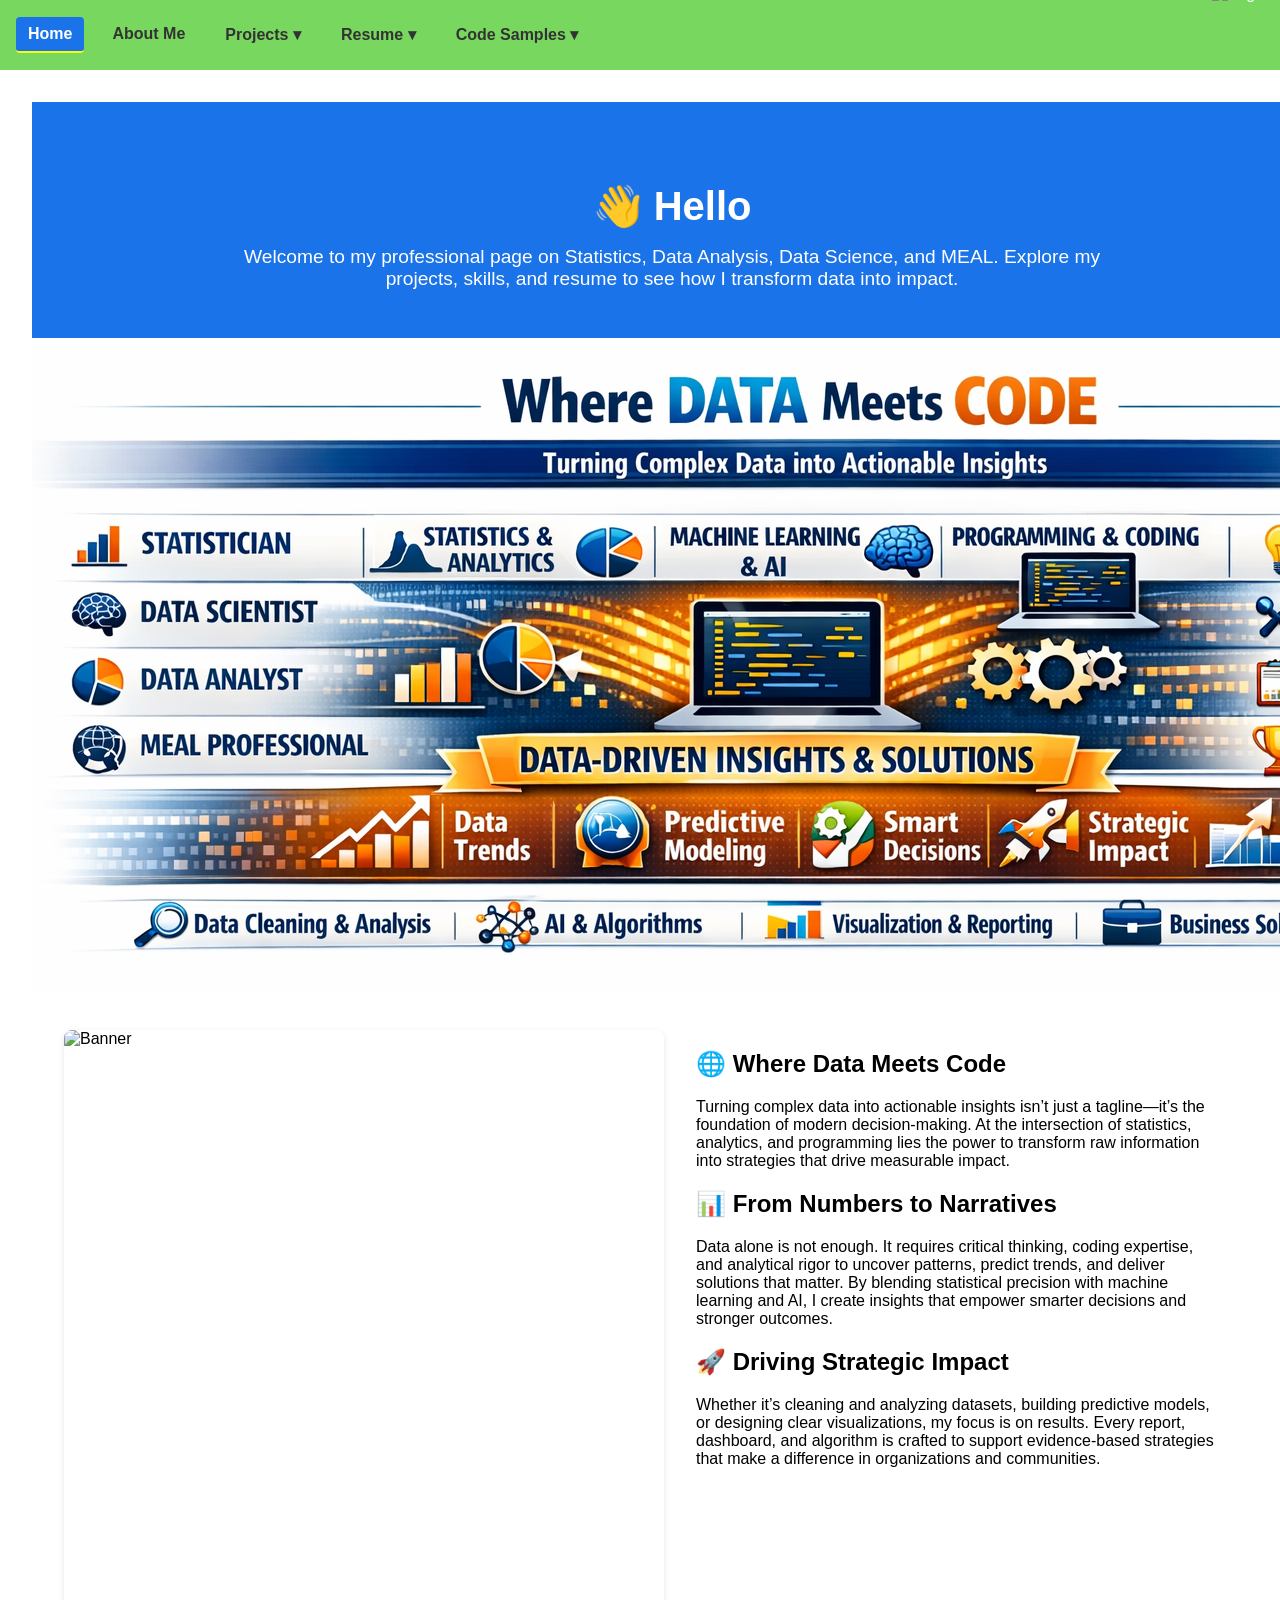
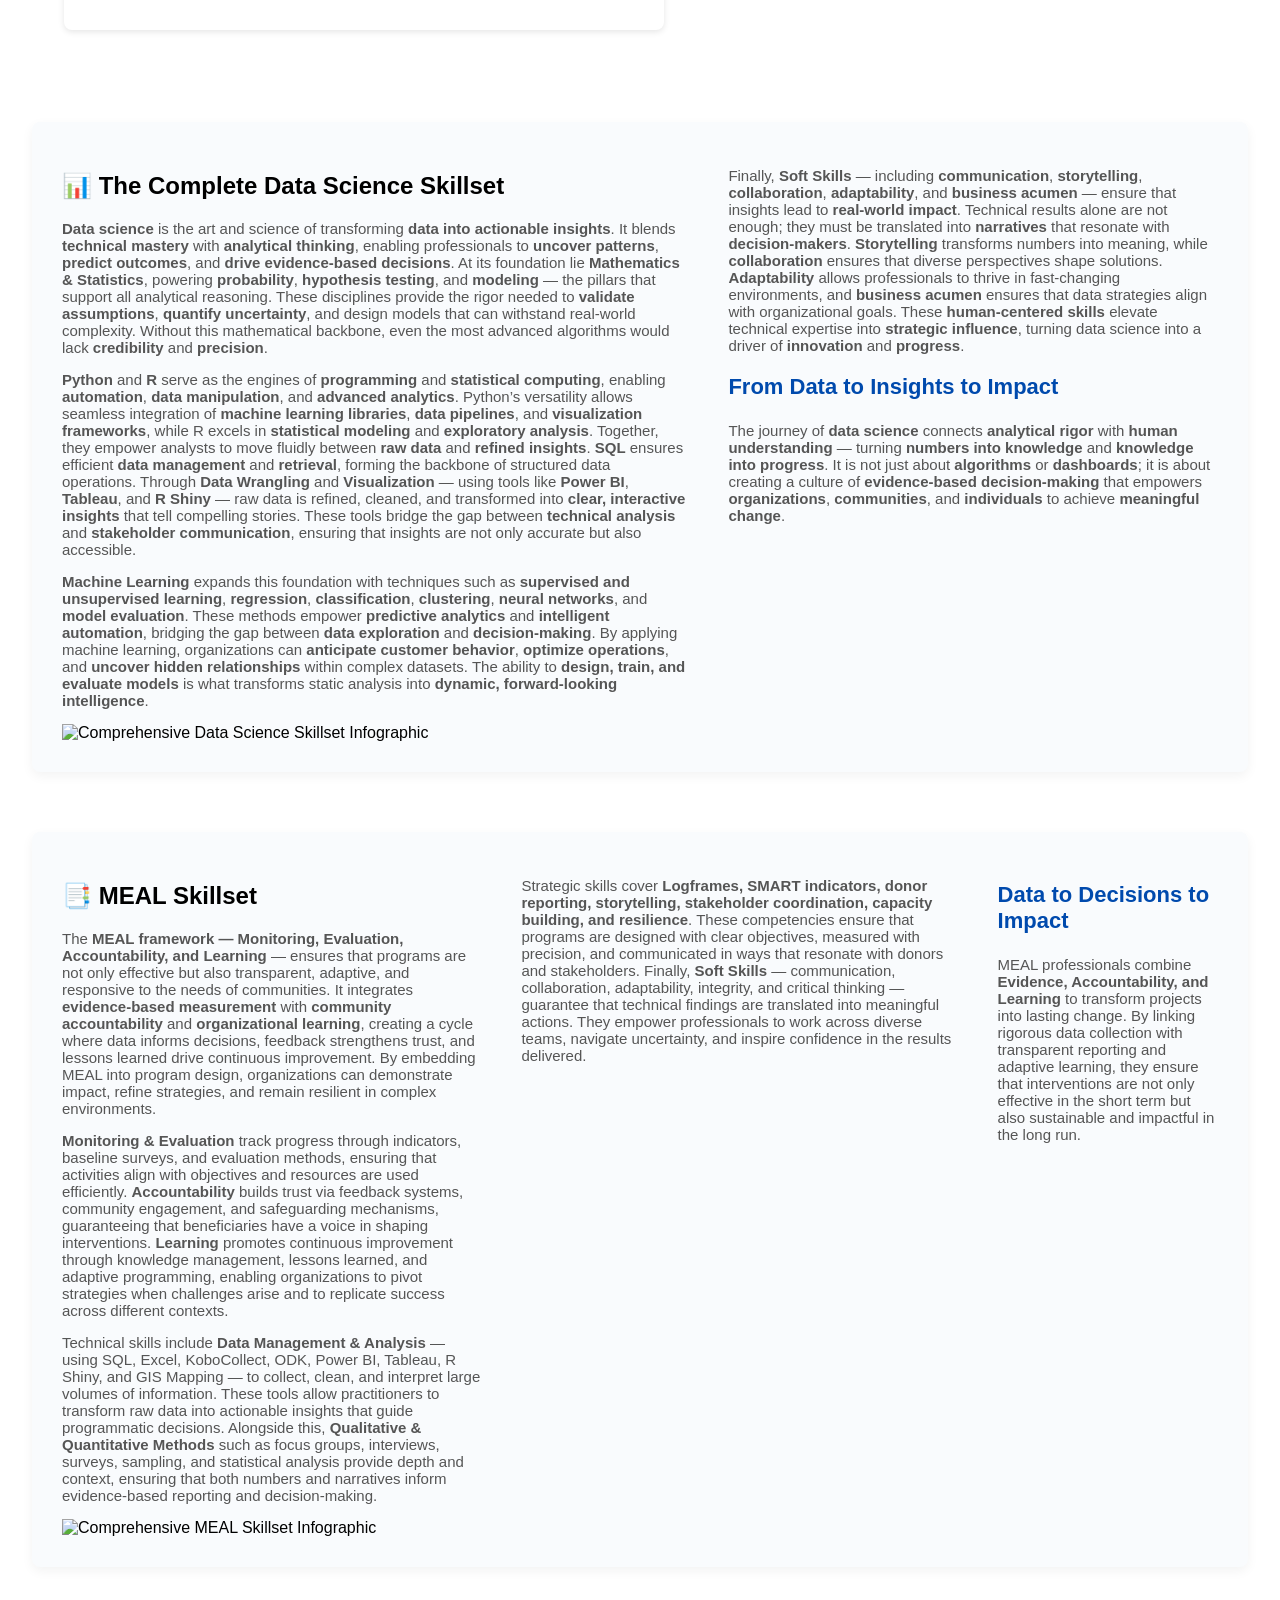
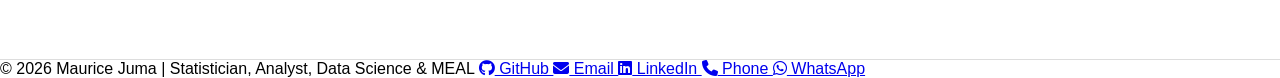
==== commit 9fe991d0: "updating linkedin" ====
--- a/index.html
+++ b/index.html
@@ -22,18 +22,19 @@
         <div class="dropdown">
           <a href="#projects" class="tab-link">Projects ▾</a>
           <div class="dropdown-content">
-            <a href="#web-projects" onclick="showSection('web-projects','project-section',event)">Mental Health Risk</a>
-            <a href="#data-projects" onclick="showSection('data-projects','project-section',event)">Data Projects</a>
-            <a href="#visualizations" onclick="showSection('visualizations','project-section',event)">Visualizations</a>
+            <a href="#R-Programming" class="tab-link">R Programming</a>
+            <a href="#Python-Programming" class="tab-link">Python Programming</a>
+            <a href="#SQL" class="tab-link">Structural Query Language</a>
+            <a href="#PowerBI" class="tab-link">Power BI</a>
+            <a href="#Databricks" class="tab-link">Databricks</a>
           </div>
         </div>
         <!-- Resume dropdown -->
         <div class="dropdown">
           <a href="#resume" class="tab-link">Resume ▾</a>
           <div class="dropdown-content">
-            <a href="#education" onclick="showSection('education','resume-section',event)">Education & Certifications</a>
-            <a href="#experience" onclick="showSection('experience','resume-section',event)">Experience</a>
-            <a href="#resume-skills" onclick="showSection('resume-skills','resume-section',event)">Resume Skills</a>
+            <a href="#education" class="tab-link">Education, Certifications, Skills, CV</a>
+            <a href="#experience" class="tab-link">Attributes, Achievements, Experience</a>
           </div>
         </div>
 
@@ -41,8 +42,9 @@
         <div class="dropdown">
           <a href="#code-samples" class="tab-link">Code Samples ▾</a>
           <div class="dropdown-content">
-            <a href="#MentalHealth" onclick="showSection('MentalHealth','code-section',event)">Mental Health Modelling With R</a>
-            <a href="#Addiction" onclick="showSection('Addiction','code-section',event)">Smartphone Usage and Addiction Modelling With R</a>
+            <a href="#r-section" class="tab-link">R Programming</a>
+            <a href="#python-section" class="tab-link">Python</a>
+            <a href="#sql-section" class="tab-link">SQL</a>
           </div>
         </div>
       </nav>
@@ -57,22 +59,32 @@
 
 <main>
  <!-- Full-width welcome section -->
-<section id="home" class="tab-content">
+<section id="home" class="tab-content active">
+
   <div class="welcome-section">
-    <h1>👋 Welcome to My Professional Page</h1>
+    <h1>👋 Hello</h1>
     <p>
       Welcome to my professional page on Statistics, Data Analysis, Data Science, and MEAL. 
       Explore my projects, skills, and resume to see how I transform data into impact.
     </p>
   </div>
 
-  <!-- Main content sections -->
-  <div class="landing-container">
-    <!-- Left: Text sections -->
+  <!-- Right: Infographic only -->
+  <div class="landing-image">
+    <img src="Where Data Meets Code.png" alt="Data Infographic" class="infographic">
+  </div>
+
+  <!-- Left: Text sections -->
+  <div class="landing-container reveal">
+
+    <div class="landing-visuals">
+      <img src="Banner.jpeg" alt="Banner" class="Banner">
+    </div>
+
     <div class="landing-text">
       <h2>🌐 Where Data Meets Code</h2>
       <p>
-        Turning complex data into actionable insights isn’t just a tagline—it’s the foundation of modern decision‑making. 
+        Turning complex data into actionable insights isn’t just a tagline—it’s the foundation of modern decision-making. 
         At the intersection of statistics, analytics, and programming lies the power to transform raw information into strategies that drive measurable impact.
       </p>
 
@@ -85,190 +97,592 @@
       <h2>🚀 Driving Strategic Impact</h2>
       <p>
         Whether it’s cleaning and analyzing datasets, building predictive models, or designing clear visualizations, my focus is on results. 
-        Every report, dashboard, and algorithm is crafted to support evidence‑based strategies that make a difference in organizations and communities.
-      </p>
-
-      <h2>🔍 Insightful, Results‑Oriented Solutions</h2>
-      <p>
-        I believe in bridging the gap between data science and practical business needs. 
-        My work ensures that insights are not only technically sound but also actionable—helping leaders move from information to implementation with confidence.
-      </p>
-    </div>
-
-    <!-- Right: Infographic only -->
-    <div class="landing-visuals">
-      <img src="Where Data Meets Code.png" alt="Data Infographic" class="infographic">
-    </div>
-  </div>
-  <div class="skills-diagram-container">
-    <!-- Left: Infographic -->
-    <div class="diagram-left">
-      <img src="Data Science Skillset.png" alt="Comprehensive Data Science Skillset Infographic">
-    </div>
-
-    <!-- Right: Text -->
-    <div class="diagram-right">
-  <h2>📊 The Complete Data Science Skillset</h2>
-  <p>
-    Data science is the art and science of transforming data into actionable insights. 
-    It blends technical mastery with analytical thinking, enabling professionals to uncover patterns, 
-    predict outcomes, and drive evidence-based decisions. 
-    At its foundation lie <strong>Mathematics & Statistics</strong>, powering probability, hypothesis testing, and modeling — 
-    the pillars that support all analytical reasoning.
-  </p>
-  <p>
-    <strong>Python</strong> and <strong>R</strong> serve as the engines of programming and statistical computing, 
-    enabling automation, data manipulation, and advanced analytics. 
-    <strong>SQL</strong> ensures efficient data management and retrieval, forming the backbone of structured data operations. 
-    Through <strong>Data Wrangling</strong> and <strong>Visualization</strong> — using tools like 
-    <strong>Power BI</strong>, <strong>Tableau</strong>, and <strong>R Shiny</strong> — raw data is refined, cleaned, 
-    and transformed into clear, interactive insights that tell compelling stories.
-  </p>
-  <p>
-    <strong>Machine Learning</strong> expands this foundation with techniques such as supervised and unsupervised learning, 
-    regression, classification, clustering, neural networks, and model evaluation. 
-    These methods empower predictive analytics and intelligent automation, bridging the gap between data exploration and decision-making.
-  </p>
-  <p>
-    Finally, <strong>Soft Skills</strong> — including communication, storytelling, collaboration, adaptability, and business acumen — 
-    ensure that insights lead to real-world impact. They transform technical results into strategic narratives that inspire action and innovation.
-  </p>
-
-  <div style="text-align: center; margin-top: 30px;">
-    <h3 style="color: #004aad; font-size: 22px; font-weight: 600;">From Data to Insights to Impact</h3>
-    <p style="font-size: 16px; color: #333;">
-      The journey of data science connects analytical rigor with human understanding — 
-      turning numbers into knowledge and knowledge into progress.
+        Every report, dashboard, and algorithm is crafted to support evidence-based strategies that make a difference in organizations and communities.
+      </p>
+    </div>
+
+  </div>
+
+  <!-- Data Science section -->
+
+<div class="skills-diagram-container reveal">
+
+  <!-- TOP ROW -->
+  <div class="top-row">
+
+    <!-- LEFT TEXT -->
+    <div class="text-top">
+      <h2>📊 <strong>The Complete Data Science Skillset</strong></h2>
+
+      <p>
+        <strong>Data science</strong> is the art and science of transforming 
+        <strong>data into actionable insights</strong>. 
+        It blends <strong>technical mastery</strong> with 
+        <strong>analytical thinking</strong>, enabling professionals to 
+        <strong>uncover patterns</strong>, <strong>predict outcomes</strong>, 
+        and <strong>drive evidence‑based decisions</strong>. 
+        At its foundation lie <strong>Mathematics & Statistics</strong>, 
+        powering <strong>probability</strong>, <strong>hypothesis testing</strong>, 
+        and <strong>modeling</strong> — the pillars that support all analytical reasoning. 
+        These disciplines provide the rigor needed to <strong>validate assumptions</strong>, 
+        <strong>quantify uncertainty</strong>, and design models that can withstand 
+        real‑world complexity. Without this mathematical backbone, even the most 
+        advanced algorithms would lack <strong>credibility</strong> and <strong>precision</strong>.
+      </p>
+
+      <p>
+        <strong>Python</strong> and <strong>R</strong> serve as the engines of 
+        <strong>programming</strong> and <strong>statistical computing</strong>, 
+        enabling <strong>automation</strong>, <strong>data manipulation</strong>, 
+        and <strong>advanced analytics</strong>. 
+        Python’s versatility allows seamless integration of 
+        <strong>machine learning libraries</strong>, <strong>data pipelines</strong>, 
+        and <strong>visualization frameworks</strong>, while R excels in 
+        <strong>statistical modeling</strong> and <strong>exploratory analysis</strong>. 
+        Together, they empower analysts to move fluidly between 
+        <strong>raw data</strong> and <strong>refined insights</strong>. 
+        <strong>SQL</strong> ensures efficient <strong>data management</strong> 
+        and <strong>retrieval</strong>, forming the backbone of structured data operations. 
+        Through <strong>Data Wrangling</strong> and <strong>Visualization</strong> — 
+        using tools like <strong>Power BI</strong>, <strong>Tableau</strong>, and 
+        <strong>R Shiny</strong> — raw data is refined, cleaned, and transformed into 
+        <strong>clear, interactive insights</strong> that tell compelling stories. 
+        These tools bridge the gap between <strong>technical analysis</strong> and 
+        <strong>stakeholder communication</strong>, ensuring that insights are not 
+        only accurate but also accessible.
+      </p>
+
+      <p>
+      <strong>Machine Learning</strong> expands this foundation with techniques such as 
+      <strong>supervised and unsupervised learning</strong>, <strong>regression</strong>, 
+      <strong>classification</strong>, <strong>clustering</strong>, <strong>neural networks</strong>, 
+      and <strong>model evaluation</strong>. 
+      These methods empower <strong>predictive analytics</strong> and 
+      <strong>intelligent automation</strong>, bridging the gap between 
+      <strong>data exploration</strong> and <strong>decision‑making</strong>. 
+      By applying machine learning, organizations can 
+      <strong>anticipate customer behavior</strong>, <strong>optimize operations</strong>, 
+      and <strong>uncover hidden relationships</strong> within complex datasets. 
+      The ability to <strong>design, train, and evaluate models</strong> is what transforms 
+      static analysis into <strong>dynamic, forward‑looking intelligence</strong>.
     </p>
-  </div>
-  </div>
+    </div>
+
+    <!-- RIGHT IMAGE -->
+    <div class="image-right">
+      <img src="Data Science Skillset 2.png" alt="Comprehensive Data Science Skillset Infographic">
+    </div>
+
+  </div>
+
+  <!-- BOTTOM TEXT -->
+  <div class="text-bottom">
+
+    <p>
+      Finally, <strong>Soft Skills</strong> — including <strong>communication</strong>, 
+      <strong>storytelling</strong>, <strong>collaboration</strong>, <strong>adaptability</strong>, 
+      and <strong>business acumen</strong> — ensure that insights lead to 
+      <strong>real‑world impact</strong>. 
+      Technical results alone are not enough; they must be translated into 
+      <strong>narratives</strong> that resonate with <strong>decision‑makers</strong>. 
+      <strong>Storytelling</strong> transforms numbers into meaning, while 
+      <strong>collaboration</strong> ensures that diverse perspectives shape solutions. 
+      <strong>Adaptability</strong> allows professionals to thrive in fast‑changing environments, 
+      and <strong>business acumen</strong> ensures that data strategies align with organizational goals. 
+      These <strong>human‑centered skills</strong> elevate technical expertise into 
+      <strong>strategic influence</strong>, turning data science into a driver of 
+      <strong>innovation</strong> and <strong>progress</strong>.
+    </p>
+
+    <div class="highlightinfo">
+      <h3 style="color: #004aad; font-size: 22px; font-weight: 600;">
+        <strong>From Data to Insights to Impact</strong>
+      </h3>
+      <p>
+        The journey of <strong>data science</strong> connects <strong>analytical rigor</strong> 
+        with <strong>human understanding</strong> — turning <strong>numbers into knowledge</strong> 
+        and <strong>knowledge into progress</strong>. 
+        It is not just about <strong>algorithms</strong> or <strong>dashboards</strong>; 
+        it is about creating a culture of <strong>evidence‑based decision‑making</strong> 
+        that empowers <strong>organizations</strong>, <strong>communities</strong>, and 
+        <strong>individuals</strong> to achieve <strong>meaningful change</strong>.
+      </p>
+    </div>
+
+  </div>
+
 </div>
- <!-- New MEAL section directly below -->
-  <div class="skills-diagram-container">
-    <!-- Left: Text -->
-    <div class="diagram-left">
-      <h2>📑 The MEAL Skillset</h2>
-      <p>
-        The MEAL framework — <strong>Monitoring, Evaluation, Accountability, and Learning</strong> — ensures that programs are effective, transparent, and adaptive. 
-        It integrates evidence-based measurement with community accountability and organizational learning.
-      </p>
-      <p>
-        <strong>Monitoring & Evaluation</strong> track progress through indicators, baseline surveys, and evaluation methods. 
-        <strong>Accountability</strong> builds trust via feedback systems, community engagement, and safeguarding. 
-        <strong>Learning</strong> promotes continuous improvement through knowledge management, lessons learned, and adaptive programming.
-      </p>
-      <p>
-        Technical skills include <strong>Data Management & Analysis</strong> (SQL, Excel, KoboCollect, ODK, Power BI, Tableau, R Shiny, GIS Mapping), 
-        alongside <strong>Qualitative & Quantitative Methods</strong> such as focus groups, interviews, surveys, sampling, and statistical analysis.
-      </p>
-      <p>
-        Strategic skills cover <strong>Logframes, SMART indicators, donor reporting, storytelling, stakeholder coordination, capacity building, and resilience</strong>. 
-        Finally, <strong>Soft Skills</strong> — communication, collaboration, adaptability, integrity, and critical thinking — ensure insights lead to sustainable impact.
-      </p>
-
-      <div style="text-align: center; margin-top: 30px;">
-        <h3 style="color: #004aad; font-size: 22px; font-weight: 600;">From Data to Decisions to Impact</h3>
-        <p style="font-size: 16px; color: #333;">
-          MEAL professionals combine <strong>Evidence, Accountability, and Learning</strong> to transform projects into lasting change.
-        </p>
-      </div>
-    </div>
-
-    <!-- Right: Infographic -->
-    <div class="diagram-right">
-      <img src="MEAL Skillset.png" alt="Comprehensive MEAL Skillset Infographic">
-    </div>
-  </div>
+
+  <!-- MEAL section -->
+<div class="skills-diagram-container reveal">
+
+  <!-- TOP ROW -->
+  <div class="top-row">
+
+    
+    <!-- Left TEXT (SHORT INTRO ONLY) -->
+    <div class="text-top">
+      <h2>📑 <strong>MEAL Skillset</strong></h2>
+
+      <p>
+      The <strong>MEAL framework — Monitoring, Evaluation, Accountability, and Learning</strong> — 
+      ensures that programs are not only effective but also transparent, adaptive, and responsive to the needs of communities. 
+      It integrates <strong>evidence-based measurement</strong> with <strong>community accountability</strong> and 
+      <strong>organizational learning</strong>, creating a cycle where data informs decisions, feedback strengthens trust, 
+      and lessons learned drive continuous improvement. By embedding MEAL into program design, organizations can demonstrate 
+      impact, refine strategies, and remain resilient in complex environments.
+     </p>
+
+      <p>
+      <strong>Monitoring & Evaluation</strong> track progress through indicators, baseline surveys, and evaluation methods, 
+      ensuring that activities align with objectives and resources are used efficiently. 
+      <strong>Accountability</strong> builds trust via feedback systems, community engagement, and safeguarding mechanisms, 
+      guaranteeing that beneficiaries have a voice in shaping interventions. 
+      <strong>Learning</strong> promotes continuous improvement through knowledge management, lessons learned, and adaptive programming, 
+      enabling organizations to pivot strategies when challenges arise and to replicate success across different contexts.
+      </p>
+
+      <p>
+      Technical skills include <strong>Data Management & Analysis</strong> — using SQL, Excel, KoboCollect, ODK, Power BI, Tableau, R Shiny, and GIS Mapping — 
+      to collect, clean, and interpret large volumes of information. These tools allow practitioners to transform raw data into 
+      actionable insights that guide programmatic decisions. Alongside this, <strong>Qualitative & Quantitative Methods</strong> such as focus groups, interviews, 
+      surveys, sampling, and statistical analysis provide depth and context, ensuring that both numbers and narratives inform 
+      evidence-based reporting and decision-making.
+    </p>
+    </div>
+
+    <!-- Right IMAGE -->
+    <div class="image-left">
+      <img src="Meal Skillset 2.png" alt="Comprehensive MEAL Skillset Infographic"> 
+    </div>
+
+
+  </div>
+
+  <!-- BOTTOM FULL-WIDTH TEXT -->
+  <div class="text-bottom">
+
+    <p>
+      Strategic skills cover <strong>Logframes, SMART indicators, donor reporting, storytelling, stakeholder coordination, capacity building, and resilience</strong>. 
+      These competencies ensure that programs are designed with clear objectives, measured with precision, and communicated in ways that resonate with donors and stakeholders. 
+      Finally, <strong>Soft Skills</strong> — communication, collaboration, adaptability, integrity, and critical thinking — 
+      guarantee that technical findings are translated into meaningful actions. They empower professionals to work across diverse teams, 
+      navigate uncertainty, and inspire confidence in the results delivered.
+    </p>
+  </div>
+
+    <div class="highlightinfo">
+      <h3 style="color: #004aad; font-size: 22px; font-weight: 600;">
+        <strong>Data to Decisions to Impact</strong>
+      </h3>
+      <p>
+        MEAL professionals combine <strong>Evidence, Accountability, and Learning</strong> to transform projects into lasting change. 
+        By linking rigorous data collection with transparent reporting and adaptive learning, they ensure that interventions are not only effective in the short term 
+        but also sustainable and impactful in the long run.
+      </p>
+    </div>
+
+</div>
+
 </section>
 
-  <!-- About -->
-  <section id="about" class="tab-content">
-  <div class="about-container">
-    <!-- Left: Photo -->
-    <div class="about-photo">
+ <section id="about" class="tab-content">
+
+  <!-- TOP ROW -->
+  <div class="about-row">
+
+    <!-- PHOTO -->
+    <div class="card photo-card">
       <img src="Profile Photo.jpeg" alt="Maurice Otieno Juma">
     </div>
 
-    <!-- Right: Text -->
-    <div class="about-text">
+    <!-- ABOUT -->
+    <div class="about-card">
       <h2>About Me</h2>
-      <p>
-        I hold a <strong>BSc in Statistics (Upper Second Class Honours)</strong> from 
-        <strong>Jomo Kenyatta University of Agriculture and Technology</strong>, which provides 
-        the foundation for my career as a <strong>Statistician, Data Analyst, and Monitoring & Evaluation (M&E) professional</strong>. 
-        Over the past 3 years, I have served with <strong>Mary’s Meals International</strong> as a Programme Quality Assurance Officer 
-        and with the <strong>NG-CDF Board</strong> as a Corporate Planning Intern, gaining hands-on experience in 
-        <strong>humanitarian programmes</strong> and <strong>government projects</strong>.
-      </p>
-
-      <p>
-        My expertise spans <strong>data science</strong>, <strong>statistical modeling</strong>, and 
-        <strong>programme quality assurance</strong>, with specialization in designing M&E frameworks, developing 
-        digital data collection tools (<strong>ODK, SurveyCTO, Kobo Collect, RESCO</strong>), and conducting both 
-        qualitative and quantitative evaluations. I am proficient in <strong>statistical programming</strong> 
-        (<strong>R, Python, SPSS, SQL, Advanced Excel</strong>) and <strong>business intelligence platforms</strong> 
-        (<strong>Power BI, Salesforce, R Shiny</strong>), enabling me to transform complex datasets into actionable insights 
-        that drive <strong>evidence-based decision-making</strong>.
-      </p>
-
-      <p>
-        I have successfully completed professional courses in <strong>Monitoring & Evaluation</strong>, 
-        <strong>Data Management & Analysis</strong>, and <strong>Business Intelligence Tools</strong>, which strengthen 
-        my ability to deliver high-quality results across diverse sectors including <strong>education</strong>, 
-        <strong>humanitarian response</strong>, <strong>development</strong>, <strong>government</strong>, 
-        <strong>healthcare</strong>, and <strong>private entities</strong>. Experienced in preparing donor reports, 
-        strengthening data integrity systems, and ensuring SOP compliance, I also bring proven ability to 
-        <strong>mentor staff</strong>, foster collaboration, and deliver strategic recommendations that improve programme outcomes.
-        I am committed to applying my skills to advance data-driven solutions and measurable impact across organizations working to improve lives and systems globally.
-      </p>
-    </div>
-  </div>
+
+      <p>
+        I am a Statistician, Data Analyst, and Monitoring & Evaluation (M&E) professional from <strong>Kenya</strong>, with a 
+        <strong>BSc in Statistics (Upper Second Class Honours, 2018–2022)</strong> from 
+        <strong>Jomo Kenyatta University of Agriculture and Technology</strong>. My journey into data began earlier at 
+        <strong>Homa Bay High School (2014–2017)</strong>, where my interest in mathematics and problem-solving first took shape. 
+        Since then, I have pursued a career dedicated to transforming data into meaningful insights that strengthen accountability 
+        and improve service delivery.
+      </p>
+
+      <p>
+        Over the past three years, I have worked across humanitarian programmes and government projects, applying statistical rigor 
+        and analytical creativity to ensure programme quality and evidence-based decision-making. As a programme quality assurance 
+      , I focus on building reliable measurement systems and actionable insights. As a data scientist, I embrace curiosity 
+        and innovation; designing dashboards, exploring anomalies, and developing predictive models that make complex information 
+        accessible. And as a MEAL professional, I recognize that behind every dataset are human lives, and my responsibility is to 
+        represent their stories truthfully, ethically, and inclusively.
+      </p>
+
+      <p>
+        My path is deeply tied to the future of <strong>Kenya</strong> and <strong>Africa at large</strong>, where data-driven solutions 
+        are increasingly vital for education, humanitarian response, governance, and sustainable development. I draw inspiration from 
+        my spiritual grounding, which reminds me to approach my work with humility, compassion, and service. Professionalism guides me 
+        to deliver with precision and reliability, while inclusivity ensures diverse voices are reflected in the systems I help build. 
+        For me, data is not just analysis; it is about creating trust, fostering collaboration, and driving measurable impact that can 
+        transform communities across the continent.
+      </p>
+    </div>
+
+  </div>
+
+  <!-- MIDDLE ROW -->
+  <div class="about-row">
+
+    <!-- EXPERIENCE TIMELINE -->
+    <div class="card-experience">
+      <h2>My Experience</h2>
+
+      <div class="timeline">
+
+        <div class="timeline-item">
+          <div class="timeline-dot"></div>
+          <div class="timeline-content">
+            <strong>Mary’s Meals International – Programme Quality Assurance (Officer & Intern)</strong><br><br>
+            At Mary’s Meals International, I led advanced data analysis, designed MEL frameworks, and developed digital data collection tools 
+            (ODK, SurveyCTO, Kobo Collect, RESCO) to strengthen programme quality. I built dashboards in Power BI and R Shiny to monitor KPIs 
+            across 650+ schools, improving reporting accuracy and accountability. I also conducted field checks and database reviews to enhance 
+            data integrity, mentored interns, trained staff, and promoted best practices in data management, which boosted organizational capacity 
+            in evidence-based decision-making.
+          </div>
+        </div>
+
+        <div class="timeline-item">
+          <div class="timeline-dot"></div>
+          <div class="timeline-content">
+            <strong>NG-CDF Board – Corporate Planning Intern</strong><br><br>
+            At the NG-CDF Board, I reviewed departmental performance contracts using Excel and Power BI to assess KPIs and evaluated development 
+            projects across 10 constituencies with SPSS and Google Sheets. My work ensured timely execution and accountability while supporting 
+            strategic planning. I applied statistical and BI tools to improve reporting and decision-making, sharpening my ability to transform 
+            complex datasets into actionable insights for governance and development.
+          </div>
+        </div>
+
+      </div>
+
+      <p>
+        My technical expertise spans <strong>R, Python, SPSS, SQL, Advanced Excel, Power BI, Salesforce, R Shiny and digital data collection tools (SurveyCTO, ODK, Kobo Collect, RESCO)</strong>, complemented 
+        by professional courses in <strong>Monitoring, Evaluation, Accountability & Learning</strong>, <strong>Data Management & Analysis</strong>, and 
+        <strong>Business Intelligence Tools</strong>.
+      </p>
+    </div>
+
+    <!-- VALUES -->
+    <div class="card-values">
+      <h2>My Values</h2>
+      <ul>  
+        <li><strong>Evidence with Integrity:</strong> Data must be accurate, ethical, and safeguarded — because decisions built on flawed evidence can harm communities.</li>
+        <li><strong>Accountability:</strong> I approach data work with integrity and responsibility, ensuring that insights are accurate, reliable, and delivered with transparency, recognizing that behind every dataset are human lives.</li>
+        <li><strong>Systems Thinking:</strong> Quality assurance is not a checklist but a mindset; every indicator, tool, and protocol should contribute to a coherent framework of accountability.</li>
+        <li><strong>Inclusivity in Data:</strong> I design tools and frameworks that capture diverse voices, ensuring vulnerable groups are visible in the data and represented truthfully.</li>
+        <li><strong>Professional Excellence:</strong> I uphold high standards of conduct, reliability, and precision, delivering outputs that stakeholders can trust.</li>
+        <li><strong>Faith-Based Values:</strong> My spiritual values guide me to approach data work with humility, compassion, and service, reminding me that behind every dataset are human lives.</li>
+        <li><strong>Curiosity & Continuous Growth:</strong> I embrace curiosity — asking deeper questions, exploring anomalies, and learning new tools to stay at the cutting edge of analytics.</li>
+        <li><strong>Impact Orientation:</strong> Every analysis, dashboard, or framework I design must lead to actionable insights that improve programme outcomes and strengthen governance.</li>
+      </ul>
+    </div>
+
+  </div>
+
+  <!-- BOTTOM ROW -->
+  <div class="about-row">
+
+    <div class="card-short-term">
+      <h2>Short-Term Goals</h2>
+      <p>
+        In the near future, I aim to secure a role in <strong>Monitoring & Evaluation</strong>, 
+        <strong>Data Analytics</strong>, or <strong>Data Science</strong> where I can apply my expertise to strengthen 
+        systems and improve decision-making. My focus is on helping organizations become more effective and accountable, 
+        while ensuring that communities benefit from reliable services and inclusive opportunities. By advancing data 
+        integrity and turning insights into action, I aspire to contribute to positive change that transforms institutions, 
+        empowers communities, and improves lives. My immediate goal is to continue refining my technical skills while 
+        applying them to projects that deliver meaningful impact.
+      </p>
+    </div>
+
+    <div class="card-long-term">
+      <h2>Long-Term Goals</h2>
+      <p>
+        Looking ahead, my ambition is to advance into <strong>senior data science and consulting roles</strong> where I 
+        can lead teams in designing predictive models, analytical frameworks, and innovative data systems for large-scale 
+        impact. I aspire to drive innovation in monitoring and evaluation systems that improve accountability and service 
+        delivery across Africa. By strengthening organizational performance and ensuring evidence-based decision-making, 
+        I will help communities access more reliable services, support national institutions in achieving sustainable 
+        development goals, and contribute to Africa’s broader transformation through inclusive, data-driven governance. 
+        I also plan to pursue continuous professional development through certifications and applied research, positioning 
+        myself as a thought leader in <strong>M&E</strong> and <strong>data-driven governance</strong>. Ultimately, my 
+        long-term vision is to use data science as a catalyst for sustainable development and social transformation, ensuring 
+        that evidence leads to measurable change in people’s lives across communities, countries, and the continent.
+      </p>
+    </div>
+
+  </div>
+
 </section>
 
-  <!-- Projects -->
+<!-- Projects -->
 <section id="projects" class="tab-content">
-  <div id="web-projects" class="project-section active">
-    <h2>Mental Health Risk</h2>
-    <!-- PDF Viewer -->
-  <iframe src="Mental Health Risk Modelling Report.pdf" 
-          width="100%" 
-          height="600px" 
-          style="border:none;">
-  </iframe>
-
-  <!-- Brief Summary -->
-  <div style="margin-top:20px; padding:15px; background:#f9f9f9; border-left:4px solid #007acc;">
-    <h4>Report Summary</h4>
-    <p>
-      The <strong>Mental Health Risk Prediction Report (2026)</strong> analyzes a dataset of 25,000 records 
-      to classify risk levels (Low, Moderate, High). 
-    </p>
-    <ul>
-      <li><strong>Risk Distribution:</strong> 37.4% Low, 47.3% Moderate, 15.3% High</li>
-      <li><strong>Model Performance:</strong> Random Forest (AUC 1.00, Accuracy 99%) outperforms Logistic Regression (AUC 0.90, Accuracy 75%)</li>
-      <li><strong>Key Risk Drivers:</strong> Depression, anxiety, work stress, poor sleep, substance use, prior mental illness history</li>
-      <li><strong>Protective Factors:</strong> Social support, physical activity, sleep hygiene, workplace stress management</li>
-      <li><strong>Implications:</strong> Employers and universities should integrate stress management programs; 
-          preventive campaigns should emphasize lifestyle changes; health systems should flag individuals with family/medical history.</li>
-    </ul>
-    <p>
-      <em>In short: Random Forest delivers near-perfect classification of mental health risk, 
-      while lifestyle and social support remain critical levers for prevention.</em>
-    </p>
-  </div>
-  </div>
-
-  <div id="data-projects" class="project-section">
-    <h3>Data Projects</h3>
-    <p>Analytical models and statistical reports built with R and Python.</p>
-  </div>
-  <div id="visualizations" class="project-section">
-    <h3>Visualizations</h3>
-    <p>Charts, maps, and BI dashboards using Power BI, Tableau, and R Shiny.</p>
-  </div>
+
+  <!-- ================= R PROGRAMMING ================= -->
+  <section id="R-Programming" class="project-section active">
+    <h2 class="section-title">R Programming Projects</h2>
+
+    <div class="project-accordion">
+
+      <!-- Project 1 -->
+      <div class="project-item">
+        <div class="project-header" onclick="toggleProjectItem(this)">
+          <h3>Mental Health Risk Modelling</h3>
+          <span>▼</span>
+        </div>
+        <div class="project-content">
+          <!-- Brief Summary --> 
+          <div class="summary-box" style="margin-top:20px; 
+          padding:15px; background:#f9f9f9; border-left:4px solid #007acc;"> 
+          <h4>Report Summary</h4> 
+          <p> The <strong>Mental Health Risk Prediction Report (2026)</strong> analyzes a dataset of 25,000 
+            records to classify risk levels (Low, Moderate, High). </p> <ul> <li><strong>Risk Distribution:</strong> 37.4% Low, 47.3% 
+            Moderate, 15.3% High</li> <li><strong>Model Performance:</strong> Random Forest (AUC 1.00, Accuracy 99%) 
+            outperforms Logistic Regression (AUC 0.90, Accuracy 75%)</li> <li><strong>Key Risk Drivers:</strong> Depression, 
+            anxiety, work stress, poor sleep, substance use, prior mental illness history</li> <li><strong>Protective 
+            Factors:</strong> Social support, physical activity, sleep hygiene, workplace stress management</li> <li><strong>Implications:</strong> Employers and universities should integrate stress management programs; preventive campaigns should emphasize lifestyle changes; health systems should flag individuals with family/medical history.</li> </ul> <p> <em>In short: Random Forest delivers near-perfect classification of mental health risk, while lifestyle and social support remain critical levers for prevention.</em> </p> 
+          </div>
+          <iframe src="Mental Health Risk Modelling Report.pdf" width="100%" height="500px"></iframe>
+        </div>
+      </div>
+
+      <!-- Project 2 -->
+      <div class="project-item">
+        <div class="project-header" onclick="toggleProjectItem(this)">
+          <h3>School Feeding Programme Analysis</h3>
+          <span>▼</span>
+        </div>
+        <div class="project-content">
+          <!-- Brief Summary --> 
+          <div class="summary-box" style="margin-top:20px; 
+          padding:15px; background:#f9f9f9; border-left:4px solid #007acc;"> 
+          <h4>Report Summary</h4> 
+          <p>
+            Conducted statistical analysis on attendance, enrolment, and feeding rates across 650+ schools.
+            Built R scripts for variance analysis, trend detection, and reporting automation.
+          </p>
+          </div>
+          <iframe src="Mental Health Risk ModellingReport.pdf" width="100%" height="500px"></iframe>
+        </div>
+        </div>
+      </div>
+
+    </div>
+  </section>
+
+
+  <!-- ================= DATABRICKS ================= -->
+  <section id="Databricks" class="project-section">
+    <h2 class="section-title">Databricks Projects</h2>
+
+    <div class="project-accordion">
+
+      <!-- Project 1 -->
+      <div class="project-item">
+        <div class="project-header" onclick="toggleProjectItem(this)">
+          <h3>Cloud Data Pipeline for School Data</h3>
+          <span>▼</span>
+        </div>
+        <div class="project-content">
+          <div class="summary-box" style="margin-top:20px; 
+          padding:15px; background:#f9f9f9; border-left:4px solid #007acc;"> 
+          <h4>Report Summary</h4> 
+          <p>
+            Built ETL pipelines in Databricks to process large-scale school datasets,
+            enabling real-time analytics and reporting.
+          </p>
+          </div>
+          <iframe src="Mental Health Risk ModellingReport.pdf" width="100%" height="500px"></iframe>
+        </div>
+        </div>
+      </div>
+
+      <!-- Project 2 -->
+      <div class="project-item">
+        <div class="project-header" onclick="toggleProjectItem(this)">
+          <h3>Data Cleaning & Transformation Framework</h3>
+          <span>▼</span>
+        </div>
+        <div class="project-content">
+
+          <div class="summary-box" style="margin-top:20px; 
+          padding:15px; background:#f9f9f9; border-left:4px solid #007acc;"> 
+          <h4>Report Summary</h4> 
+          <p>
+            Designed reusable data transformation workflows for cleaning and validating datasets
+            using PySpark and SQL in Databricks.
+          </p>
+          </div>
+          <iframe src="Mental Health Risk ModellingReport.pdf" width="100%" height="500px"></iframe>
+        </div>
+        </div>
+      </div>
+
+    </div>
+  </section>
+
+
+  <!-- ================= SQL ================= -->
+  <section id="SQL" class="project-section">
+    <h2 class="section-title">SQL Projects</h2>
+
+    <div class="project-accordion">
+
+      <!-- Project 1 -->
+      <div class="project-item">
+        <div class="project-header" onclick="toggleProjectItem(this)">
+          <h3>School KPI Database System</h3>
+          <span>▼</span>
+        </div>
+        <div class="project-content">
+
+          <div class="summary-box" style="margin-top:20px; 
+          padding:15px; background:#f9f9f9; border-left:4px solid #007acc;"> 
+          <h4>Report Summary</h4> 
+          <p>
+            Designed relational database and SQL queries to track KPIs such as attendance,
+            enrolment, and feeding rates across multiple schools.
+          </p>
+          </div>
+          <iframe src="Mental Health Risk ModellingReport.pdf" width="100%" height="500px"></iframe>
+        </div>
+        </div>
+      </div>
+
+      <!-- Project 2 -->
+      <div class="project-item">
+        <div class="project-header" onclick="toggleProjectItem(this)">
+          <h3>Data Quality Validation Queries</h3>
+          <span>▼</span>
+        </div>
+        <div class="project-content">
+                <div class="summary-box" style="margin-top:20px; 
+                padding:15px; background:#f9f9f9; border-left:4px solid #007acc;"> 
+                <h4>Report Summary</h4> 
+                <p>
+                  Developed SQL scripts to detect duplicates, missing values, and inconsistencies,
+                  improving data integrity and reporting accuracy.
+                </p>
+                </div>
+                <iframe src="Mental Health Risk ModellingReport.pdf" width="100%" height="500px"></iframe>
+              </div>
+        </div>
+      </div>
+
+    </div>
+  </section>
+
+
+  <!-- ================= POWER BI ================= -->
+  <section id="PowerBI" class="project-section">
+    <h2 class="section-title">Power BI Projects</h2>
+
+    <div class="project-accordion">
+
+      <!-- Project 1 -->
+      <div class="project-item">
+        <div class="project-header" onclick="toggleProjectItem(this)">
+          <h3>School Feeding KPI Dashboard</h3>
+          <span>▼</span>
+        </div>
+        <div class="project-content">
+          <div class="summary-box" style="margin-top:20px; 
+            padding:15px; background:#f9f9f9; border-left:4px solid #007acc;"> 
+            <h4>Report Summary</h4> 
+            <p>
+            Built interactive dashboards to monitor programme KPIs across 650+ schools,
+            including attendance, stock levels, and feeding rates.
+          </p>
+          </div>
+            <iframe src="Mental Health Risk ModellingReport.pdf" width="100%" height="500px"></iframe>
+          </div>
+        </div>
+      </div>
+
+      <!-- Project 2 -->
+      <div class="project-item">
+        <div class="project-header" onclick="toggleProjectItem(this)">
+          <h3>Donor Reporting Dashboard</h3>
+          <span>▼</span>
+        </div>
+        <div class="project-content">
+          <div class="summary-box" style="margin-top:20px; 
+            padding:15px; background:#f9f9f9; border-left:4px solid #007acc;"> 
+            <h4>Report Summary</h4>
+            <p>
+            Developed executive dashboards for donor reporting, translating complex datasets
+            into clear insights and recommendations.
+            </p>
+          </div>
+            <iframe src="Mental Health Risk ModellingReport.pdf" width="100%" height="500px"></iframe>
+        </div>
+      </div>
+
+    </div>
+  </section>
+
+  <!-- ================= PYTHON ================= -->
+  <section id="Python-Programming" class="project-section">
+    <h2 class="section-title">Python Projects</h2>
+
+    <div class="project-accordion">
+
+      <!-- Project 1 -->
+      <div class="project-item">
+        <div class="project-header" onclick="toggleProjectItem(this)">
+          <h3>Product & Credit Risk Analysis</h3>
+          <span>▼</span>
+        </div>
+        <div class="project-content">
+          <div class="summary-box" style="margin-top:20px; 
+            padding:15px; background:#f9f9f9; border-left:4px solid #007acc;"> 
+            <h4>Report Summary</h4>
+            <p>
+            Developed executive slides for donor reporting, translating complex datasets
+            into clear insights and recommendations.
+            </p>
+          </div>
+          <iframe src="Maurice_Juma-MoPhones_Data_Analyst_Interview.html.html"
+                  width="100%" height="500px"></iframe>
+        </div>
+      </div>
+
+      <!-- Project 2 -->
+      <div class="project-item">
+        <div class="project-header" onclick="toggleProjectItem(this)">
+          <h3>Automated Data Cleaning Pipeline</h3>
+          <span>▼</span>
+        </div>
+        <div class="project-content">
+
+          <div class="summary-box" style="margin-top:20px; 
+            padding:15px; background:#f9f9f9; border-left:4px solid #007acc;"> 
+            <h4>Report Summary</h4>
+            <p>
+            Developed Python scripts using Pandas and NumPy to automate data cleaning,
+            preprocessing, and validation workflows for large datasets.
+            </p>
+          </div>
+          <iframe src="Maurice_Juma-MoPhones_Data_Analyst_Interview.html.html"
+                  width="100%" height="500px"></iframe>
+        </div>
+        </div>
+      </div>
+
+    </div>
+  </section>
+
 </section>
 
-  <!-- Resume -->
 <!-- Resume -->
 <section id="resume" class="tab-content">
 
@@ -286,136 +700,357 @@
         <!-- Education box -->
         <div class="resume-box">
           <h2>Education</h2>
-          <p>&#10148;<strong>Jomo Kenyatta University of Agriculture and Technology (2018–2022)</strong> <br>
-          Bachelor of Science in Statistics - Second Class Honors (Upper Division)</p>   
-          <p>&#10148;<strong>Homa Bay High School (2014–2017)</strong><br>
-          Kenya Certificate of Secondary Education - Grade: B+, 70 points</p>
+          <p>
+          &#10148; <strong>Jomo Kenyatta University of Agriculture and Technology (2018–2022)</strong><br>
+          <span style="display:block; text-indent:0.5em; margin-left:1em;">
+            <strong>Bachelor of Science in Statistics</strong>
+          </span>
+          <span style="display:block; text-indent:0.5em; margin-left:1em;">
+            <em>Second Class Honors (Upper Division)</em>
+          </span>
+          </p>
+          <p>
+           &#10148; <strong>Homa Bay High School (2014–2017)</strong><br>
+          <span style="display:block; text-indent:0.5em; margin-left:1em;">
+            <strong>Kenya Certificate of Secondary Education</strong>
+          </span>
+          <span style="display:block; text-indent:0.5em; margin-left:1em;">
+            <em>Grade: B+, 70 points</em>
+          </span>
+          </p>
         </div>
 
         <!-- Certifications box -->
         <div class="resume-box">
           <h2>Certifications</h2>
-          <ul>
-            <li>📜 <strong>MEAL Certification</strong> – Humanitarian Leadership Academy (2026)</li>
-            <li>📜 <strong>Certified Internal Auditor</strong> – IIA (2026–Present)</li>
-            <li>📜 <strong>Lean Six Sigma Black Belt</strong> – Alison (2025–Present)</li>
-            <li>📜 <strong>Safeguarding & Data Protection</strong> – Mary’s Meals Kenya</li>
-          </ul>
-        </div>
-
-      </div>
-    </div>
+          <ul style="list-style:none; padding-left:0;">
+            <li>
+             📜 <strong>Monitoring, Evaluation, Accountability & Learning for Development Professionals Certification</strong><br>
+             <span style="display:block; text-indent:0.5em; margin-left:1em;">
+               <em>Leadership Academy (2026)</em>
+             </span>
+            </li>
+            <li>
+             📜 <strong>Certified Internal Auditor</strong><br>
+             <span style="display:block; text-indent:0.5em; margin-left:1em;">
+               <em>The Institute of Internal Auditors (2026–Present)</em>
+             </span>
+           </li>
+           <li>
+             📜 <strong>Lean Six Sigma Black Belt</strong><br>
+             <span style="display:block; text-indent:0.5em; margin-left:1em;">
+               <em>Alison (2025–Present)</em>
+            </span>
+            </li>
+            <li>
+             📜 <strong>Occupational Health & Safety Training</strong><br>
+             <span style="display:block; text-indent:0.5em; margin-left:1em;">
+               <em>Techo Quality Inspectors (2025)</em>
+             </span>
+            </li>
+            <li>
+             📜 <strong>Safeguarding & Data Protection Training</strong><br>
+             <span style="display:block; text-indent:0.5em; margin-left:1em;">
+               <em>Mary’s Meals International (2024 - 2025)</em>
+             </span>
+           </li>
+         </ul>
+       </div>
+
+      </div>
+    </div>
+
+    <!-- ================= SKILLS CONTAINER ================= -->
+<div class="accordion-container">
+
+  <!-- Core Competencies -->
+  <div class="accordion-item">
+    <div class="accordion-header" onclick="toggleAccordion(this)">
+      <h3>Core Competencies and Technical Skills</h3>
+      <span class="arrow">▼</span>
+    </div>
+
+    <div class="accordion-content">
+      <ul>
+        <li>📊<strong>Monitoring & Evaluation Frameworks:</strong> M&E system design, survey planning, IPTT updates, donor reporting, lessons learned documentation.</li>
+        <li>📝<strong>Data Collection & Analysis:</strong> Quantitative & qualitative methodologies, digital data collection tools (ODK, SurveyCTO, Kobo Collect, RESCO), data validation, cleaning, and management.</li>
+        <li>🔢<strong>Statistical Analysis & Programming:</strong> Advanced proficiency in R, Python, SPSS, SQL, and Excel for statistical modeling and data-driven insights.</li>
+        <li>📐<strong>Analytical Solutions:</strong> Predictive modeling, KPI development, impact assessment, and evidence-based recommendations.</li>
+        <li>🗂️<strong>Research & Data Management:</strong> End-to-end data workflows including collection, collation, validation, cleaning, and database management.</li>
+        <li>👥<strong>Capacity Building:</strong> Training and mentoring staff on MEL systems, strengthening organizational learning and reporting mechanisms.</li>
+        <li>📊<strong>Business Intelligence & Visualization:</strong> Power BI, Salesforce, R Shiny, Databricks for interactive dashboards and executive-ready reporting.</li>
+        <li>✅<strong>Data Integrity & Governance:</strong> Quality assurance frameworks, desktop reviews, SOP compliance, safeguarding, and data protection.</li>
+        <li>🛠️<strong>Collaboration & Reporting Tools:</strong> SharePoint, Google Workspace, Outlook, Microsoft Word, and PowerPoint for stakeholder communication.</li>
+        <li>🚀<strong>Adaptability & Continuous Learning:</strong> Quick learner with strong willingness to acquire new skills and adapt to evolving systems.</li>
+      </ul>
+    </div>
+  </div>
+
+  <!-- CV -->
+  <div class="accordion-item">
+    <div class="accordion-header" onclick="toggleAccordion(this)">
+      <h3>Curriculum Vitae</h3>
+      <span class="arrow">▼</span>
+    </div>
+
+    <div class="accordion-content">
+      <p>
+        Explore my comprehensive curriculum vitae. It contains detailed information about my education, professional experience, skills, and certifications.
+      </p>
+
+      <iframe src="Maurice%20Juma%20CV.pdf"
+        style="width:100%; height:800px; border:1px solid #ddd; border-radius:8px;">
+      </iframe>
+    </div>
+  </div>
+
+</div>
   </section>
-  <section id="experience" class="resume-section">
-  <div class="experience-container">
-    <!-- Mary's Meals -->
-    <div class="experience-block">
-      <h2>Mary’s Meals International</h2>
-      <p><strong>Programme Quality Assurance Officer</strong> <em>(June 2024 – Nov 2025)</em></p>
-      <ul>
-        <li>Designed and validated large datasets using SQL, Excel Power Query, and cloud-based systems, ensuring compliance with SOPs and data protection policies.</li>
-        <li>Supported programme operations by managing field checks, logistics, and reporting workflows.</li>
-        <li>Conducted weekly field checks and monthly reviews to strengthen data quality and programme efficiency.</li>
-        <li>Built and maintained scalable dashboards in Power BI, R Shiny, and Salesforce to monitor KPIs across 650+ schools.</li>
-        <li>Led advanced data analysis to identify gaps and recommend corrective actions.</li>
-        <li>Mentored interns on statistical workflows, dashboard creation, and reporting automation.</li>
-        <li>Promoted best practices in data management through capacity building and knowledge sharing.</li>
-        <li>Developed mobile/cloud-based monitoring tools (SurveyCTO, RESCO) for real-time data collection.</li>
-        <li>Delivered tasks with reliability and attention to detail while continuously learning new technical skills in Python, R, ODK, LaTeX, Microsoft Dynamics 365, and leadership.</li>
-      </ul>
-
-      <p><strong>Programme Quality Assurance Intern</strong> <em>(Nov 2023 – May 2024)</em></p>
-      <ul>
-        <li>Supported QA strategy by conducting field checks and database reviews to enhance data integrity.</li>
-        <li>Conducted weekly field checks and monthly desktop reviews to improve data quality and SOPs compliance.</li>
-        <li>Collaborated across teams to troubleshoot delivery inefficiencies using Salesforce and Outlook.</li>
-        <li>Enhanced data quality through database reviews and monitoring tool development in SurveyCTO and RESCO.</li>
-        <li>Promoted best practices in data management through capacity building and knowledge sharing.</li>
-        <li>Delivered tasks with reliability and attention to detail while continuously learning new technical skills in Python, R, SPSS, Google Docs, Google Sheets, and soft skills in interpersonal and collaboration skills.</li>
-      </ul>
-    </div>
-
-    <!-- NG-CDF Board -->
-    <div class="experience-block">
-      <h2>NG-CDF Board</h2>
-      <p><strong>Corporate Planning and Strategy Intern</strong> <em>(Sept 2021 – Jan 2022)</em></p>
-      <ul>
-        <li>Reviewed and analyzed departmental performance contracts using Excel and Power BI to assess KPIs.</li>
-        <li>Evaluated development projects in 10 constituencies using SPSS and Google Sheets, ensuring timely execution.</li>
-        <li>Demonstrated attention to detail and reliability in supporting strategic planning tasks.</li>
-        <li>Delivered additional tasks with reliability and attention to detail while continuously learning new technical skills in R, SPSS, LaTeX, and Tableau, and soft skills in collaboration and teamwork.</li>
-      </ul>
-    </div>
-
-  </div>
-</section>
-  <div id="resume-skills" class="resume-section">
-  <div class="skills-container">
-    <!-- Left Column -->
-    <div class="skills-box">
-      <h3>Core Competencies and Technical Skills</h3>
-      <ul>
-        <li>📊 <strong>Monitoring & Evaluation Frameworks:</strong> M&E system design, survey planning, IPTT updates, donor reporting, lessons learned documentation.</li>
-        <li>📝 <strong>Data Collection & Analysis:</strong> Quantitative & qualitative methodologies, digital data collection tools (ODK, SurveyCTO, Kobo Collect, RESCO), data validation, cleaning, and management.</li>
-        <li>🔢 <strong>Statistical Analysis & Programming:</strong> Advanced proficiency in R, Python, SPSS, SQL, and Excel for statistical modeling and data-driven insights.</li>
-        <li>📐 <strong>Analytical Solutions:</strong> Predictive modeling, KPI development, impact assessment, and evidence-based recommendations.</li>
-        <li>🗂️ <strong>Research & Data Management:</strong> End-to-end data workflows including collection, collation, validation, cleaning, and database management.</li>
-        <li>👥 <strong>Capacity Building:</strong> Training and mentoring staff on MEL systems, strengthening organizational learning and reporting mechanisms.</li>
-        <li>📊 <strong>Business Intelligence & Visualization:</strong> Power BI, Salesforce, R Shiny, Databricks for interactive dashboards and executive-ready reporting.</li>
-        <li>✅ <strong>Data Integrity & Governance:</strong> Quality assurance frameworks, desktop reviews, SOP compliance, safeguarding, and data protection.</li>
-        <li>🛠️ <strong>Collaboration & Reporting Tools:</strong> SharePoint, Google Workspace, Outlook, Microsoft Word, and PowerPoint for stakeholder communication.</li>
-        <li>🚀 <strong>Adaptability & Continuous Learning:</strong> Quick learner with strong willingness to acquire new skills and adapt to evolving systems.</li>
-      </ul>
-    </div>
-
-    <!-- Right Column -->
-    <div class="skills-box">
-      <h3>Leadership and Attributes</h3>
+
+ <!-- ================= EXPERIENCE SECTION ================= -->
+<section id="experience" class="resume-section">
+
+  <!-- ================= ATTRIBUTES + ACHIEVEMENTS ================= -->
+  <div class="experience-grid">
+
+    <!-- ATTRIBUTES -->
+    <div class="experience-box">
+      <h3>Leadership Attributes</h3>
       <ul>
         <li>💼 <strong>Proven ability</strong> to manage cross-functional teams and lead high-impact projects.</li>
         <li>🗣️ <strong>Strong communication skills</strong> with ability to present complex data to non-technical stakeholders.</li>
-        <li>⚖️ <strong>Demonstrated integrity, accountability</strong>, and high vocational attitude towards work.</li>
-        <li>📈 <strong>Quick learner</strong> with strong willingness to acquire new skills and adapt to evolving systems.</li>
+        <li>⚖️ <strong>Integrity & accountability</strong> consistently demonstrated in programme quality assurance roles.</li>
+        <li>🌍 <strong>Inclusive leadership</strong> ensuring diverse voices are reflected in data systems and decision-making.</li>
+        <li>🤝 <strong>Mentorship & collaboration</strong> fostering team growth through training, coaching, and knowledge sharing.</li>
+        <li>📊 <strong>Strategic vision</strong> aligning data insights with organizational goals to drive impact.</li>
+        <li>🚀 <strong>Adaptability</strong> thriving in dynamic environments and embracing continuous learning.</li>
       </ul>
     </div>
-  </div>
-</div>
+
+    <!-- ACHIEVEMENTS -->
+    <div class="experience-box">
+      <h3>Key Achievements</h3>
+      <ul>
+        <li>📊 <strong>Built and maintained dashboards</strong> in Power BI, R Shiny, and Salesforce monitoring KPIs across 650+ schools.</li>
+        <li>👥 <strong>Mentored 4 interns and trained 50 staff</strong> on statistical workflows, dashboard creation, and reporting automation.</li>
+        <li>📈 <strong>Produced donor reports</strong> with evidence-based recommendations that improved programme delivery.</li>
+        <li>📱 <strong>Developed mobile/cloud monitoring tools</strong> (SurveyCTO, RESCO) enabling real-time data collection.</li>
+        <li>🏆 <strong>Earned certifications</strong> in MEAL, Internal Audit, and Lean Six Sigma Black Belt, strengthening professional credibility.</li>
+        <li>🔍 <strong>Led advanced data analysis</strong> to identify programme gaps and recommend corrective actions.</li>
+      </ul>
+    </div>
+
+  </div>
+
+  <!-- ================= TIMELINE ================= -->
+  <div class="timeline">
+    <h1>Professional Experience</h1>
+
+    <!-- Mary’s Meals -->
+    <div class="timeline-item">
+      <div class="timeline-dot"></div>
+
+      <div class="timeline-card">
+        <h2>Mary’s Meals International</h2>
+
+        <!-- Officer -->
+        <div class="role">
+          <div class="role-header" onclick="toggleRole(this)">
+           <h3>Programme Quality Assurance Officer</h3>
+
+             <div class="role-meta">
+              <span class="date">June 2024 – Nov 2025</span>
+              <span class="arrow">▼</span>
+          </div>
+       </div>
+
+          <div class="role-content">
+            <ul>
+              <li>Designed and validated large datasets using SQL, Excel Power Query, and cloud-based systems, ensuring compliance with SOPs and data protection policies.</li>
+              <li>Supported programme operations by managing field checks, logistics, and reporting workflows.</li>
+              <li>Conducted weekly field checks and monthly reviews to strengthen data quality and programme efficiency.</li>
+              <li>Built and maintained scalable dashboards in Power BI, R Shiny, and Salesforce to monitor KPIs across 650+ schools.</li>
+              <li>Led advanced data analysis to identify gaps and recommend corrective actions.</li>
+              <li>Mentored interns on statistical workflows, dashboard creation, and reporting automation.</li>
+              <li>Promoted best practices in data management through capacity building and knowledge sharing.</li>
+              <li>Developed mobile/cloud-based monitoring tools (SurveyCTO, RESCO) for real-time data collection.</li>
+              <li>Delivered tasks with reliability and attention to detail while continuously learning new technical skills in Python, R, ODK, LaTeX, Microsoft Dynamics 365, and leadership.</li>
+            </ul>
+          </div>
+        </div>
+
+        <!-- Intern -->
+        <div class="role">
+          <div class="role-header" onclick="toggleRole(this)">
+            <h3>Programme Quality Assurance Intern</h3>
+            <div class="role-meta">
+              <span class="date">Nov 2023 – May 2024</span>
+              <span class="arrow">▼</span>
+          </div>
+          </div>
+
+          <div class="role-content">
+            <ul>
+              <li>Supported QA strategy by conducting field checks and database reviews to enhance data integrity.</li>
+              <li>Conducted weekly field checks and monthly desktop reviews to improve data quality and SOPs compliance.</li>
+              <li>Collaborated across teams to troubleshoot delivery inefficiencies using Salesforce and Outlook.</li>
+              <li>Enhanced data quality through database reviews and monitoring tool development in SurveyCTO and RESCO.</li>
+              <li>Promoted best practices in data management through capacity building and knowledge sharing.</li>
+              <li>Delivered tasks with reliability and attention to detail while continuously learning new technical skills in Python, R, SPSS, Google Docs, Google Sheets, and soft skills in interpersonal and collaboration skills.</li>
+            </ul>
+          </div>
+        </div>
+
+      </div>
+    </div>
+
+    <!-- NG-CDF -->
+    <div class="timeline-item">
+      <div class="timeline-dot"></div>
+
+      <div class="timeline-card">
+        <h2>NG-CDF Board</h2>
+
+        <div class="role">
+          <div class="role-header" onclick="toggleRole(this)">
+            <h3>Corporate Planning and Strategy Intern</h3>
+            <div class="role-meta">
+              <span class="date">Sept 2021 – Jan 2022</span>
+              <span class="arrow">▼</span>
+            </div>
+          </div>
+
+          <div class="role-content">
+            <ul>
+              <li>Reviewed and analyzed departmental performance contracts using Excel and Power BI to assess KPIs.</li>
+              <li>Evaluated development projects in 10 constituencies using SPSS and Google Sheets, ensuring timely execution.</li>
+              <li>Demonstrated attention to detail and reliability in supporting strategic planning tasks.</li>
+              <li>Delivered additional tasks with reliability and attention to detail while continuously learning new technical skills in R, SPSS, LaTeX, and Tableau, and soft skills in collaboration and teamwork.</li>
+            </ul>
+          </div>
+        </div>
+
+      </div>
+    </div>
+
+  </div>
 </section>
-
-<!-- Code Samples -->
+</section>
+
+  <!-- Code Samples -->
 <section id="code-samples" class="tab-content">
-  <h2>Code Samples</h2>
-  <div id="MentalHealth" class="code-section active">
-    <h3>Mental Health Modelling With R</h3>
-    <p>Analysis of mental health survey data using regression and visualization in R.</p>
-    <pre><code id="rcode" class="language-r"></code></pre>
-    </code></pre>
-  </div>
-  <div id="Addiction" class="code-section">
-    <h3>Smartphone Usage and Addiction Modelling With R</h3>
-    <p>Predictive modelling of smartphone usage patterns and addiction risk factors.</p>
-  </div>
+
+  <!-- ================= R SECTION ================= -->
+  <section id="r-section" class="code-section">
+    <h2 class="code-title">📈 R Programming Projects</h2>
+
+    <button class="dropdown-button" onclick="toggleProject(this)">
+      <h3>Mental Health Modelling With R</h3>
+      <span class="arrow">▾</span>
+    </button>
+    <div class="dropdown-panel">
+      <p>Regression & classification analysis.</p>
+      <button class="copy-btn" onclick="copyCode('rcode')">Copy Code</button>
+      <pre><code id="rcode" class="language-r"></code></pre>
+
+      <iframe src="https://github.com/JUMA22-RT/DATA-SCIENCE/blob/main/Mental%20Health%20Risk.Rmd"
+              width="100%" height="400px"></iframe>
+    </div>
+
+    <button class="dropdown-button" onclick="toggleProject(this)">
+      <h3>Smartphone Addiction Model</h3>
+      <span class="arrow">▾</span>
+    </button>
+    <div class="dropdown-panel">
+      <p>Behavioral prediction model.</p>
+      <button class="copy-btn" onclick="copyCode('rcode2')">Copy Code</button>
+      <pre><code id="rcode2" class="language-r"></code></pre>
+    </div>
+  </section>
+
+  <!-- ================= PYTHON SECTION ================= -->
+  <section id="python-section" class="code-section">
+    <h2 class="code-title">🐍 Python Projects</h2>
+
+    <button class="dropdown-button" onclick="toggleProject(this)">
+      <h3>Machine Learning Model</h3>
+      <span class="arrow">▾</span>
+    </button>
+    <div class="dropdown-panel">
+      <p>Classification using Python.</p>
+      <button class="copy-btn" onclick="copyCode('pycode')">Copy Code</button>
+      <pre><code id="pycode" class="language-python"></code></pre>
+      <iframe src="https://nbviewer.org/github/JUMA22-RT/DATA-SCIENCE/blob/main/Case-Study.ipynb"
+              width="100%" height="400px"></iframe>
+    </div>
+  </section>
+
+  <!-- ================= SQL SECTION ================= -->
+  <section id="sql-section" class="code-section">
+    <h2 class="code-title">🗄️ SQL Projects</h2>
+
+    <button class="dropdown-button" onclick="toggleProject(this)">
+      <h3>School Feeding KPI Analysis</h3>
+      <span class="arrow">▾</span>
+    </button>
+    <div class="dropdown-panel">
+      <p>SQL queries for KPI tracking and reporting.</p>
+      <button class="copy-btn" onclick="copyCode('sqlcode')">Copy Code</button>
+      <pre><code id="sqlcode" class="language-sql"></code></pre>
+    </div>
+
+    <button class="dropdown-button" onclick="toggleProject(this)">
+      <h3>Data Cleaning & Validation Queries</h3>
+      <span class="arrow">▾</span>
+    </button>
+    <div class="dropdown-panel">
+      <p>Data integrity and validation scripts.</p>
+      <button class="copy-btn" onclick="copyCode('sqlcode2')">Copy Code</button>
+      <pre><code id="sqlcode2" class="language-sql"></code></pre>
+    </div>
+  </section>
 </section>
+
 </main>
 
 <!-- Load Font Awesome for icons -->
 <link rel="stylesheet" href="https://cdnjs.cloudflare.com/ajax/libs/font-awesome/6.5.0/css/all.min.css">
 
-<footer style="background-color:#2c3e50; color:white; padding:20px;">
-  <div style="display:flex; justify-content:space-around; flex-wrap:wrap; align-items:center; text-align:center; gap:15px;">
-    <span>© 2026 Maurice Juma | Statistician, Analyst, Data Science & MEAL</span>
-    <span>
-      <i class="fas fa-phone"></i> +254 797558537
+<footer>
+  <div>
+    <!-- Left side: copyright -->
+    <span class="footer-text">
+      © 2026 Maurice Juma | Statistician, Analyst, Data Science & MEAL
     </span>
-    <span>
-      <i class="fas fa-envelope"></i> 
-      <a href="mailto:mauriceojuma2017@gmail.com" style="color:#ecf0f1; text-decoration:none;">
-        mauriceojuma2017@gmail.com
+
+    <!-- Right side: individual spans for each link -->
+    <span class="footer-link">
+      <a href="https://github.com/JUMA22-RT" target="_blank">
+        <i class="fab fa-github"></i> GitHub
       </a>
     </span>
-    <span>
-      <a href="https://www.linkedin.com/in/mauricejuma" target="_blank" style="color:#ecf0f1; text-decoration:none;">
+
+    <span class="footer-link">
+      <a href="mailto:mauriceojuma2017@gmail.com">
+        <i class="fas fa-envelope"></i> Email
+      </a>
+    </span>
+
+    <span class="footer-link">
+      <a href="https://www.linkedin.com/in/mouricejuma" target="_blank">
         <i class="fab fa-linkedin"></i> LinkedIn
+      </a>
+    </span>
+
+    <span class="footer-link">
+      <a href="tel:+254797558537">
+        <i class="fas fa-phone"></i> Phone
+      </a>
+    </span>
+
+    <span class="footer-link">
+      <a href="https://wa.me/254797558537" target="_blank">
+        <i class="fab fa-whatsapp"></i> WhatsApp
       </a>
     </span>
   </div>
@@ -426,5 +1061,7 @@
 <script src="https://cdnjs.cloudflare.com/ajax/libs/prism/1.29.0/components/prism-python.min.js"></script>
 <script src="script.js"></script>
 
+
+
 </body>
-</html>+</html>
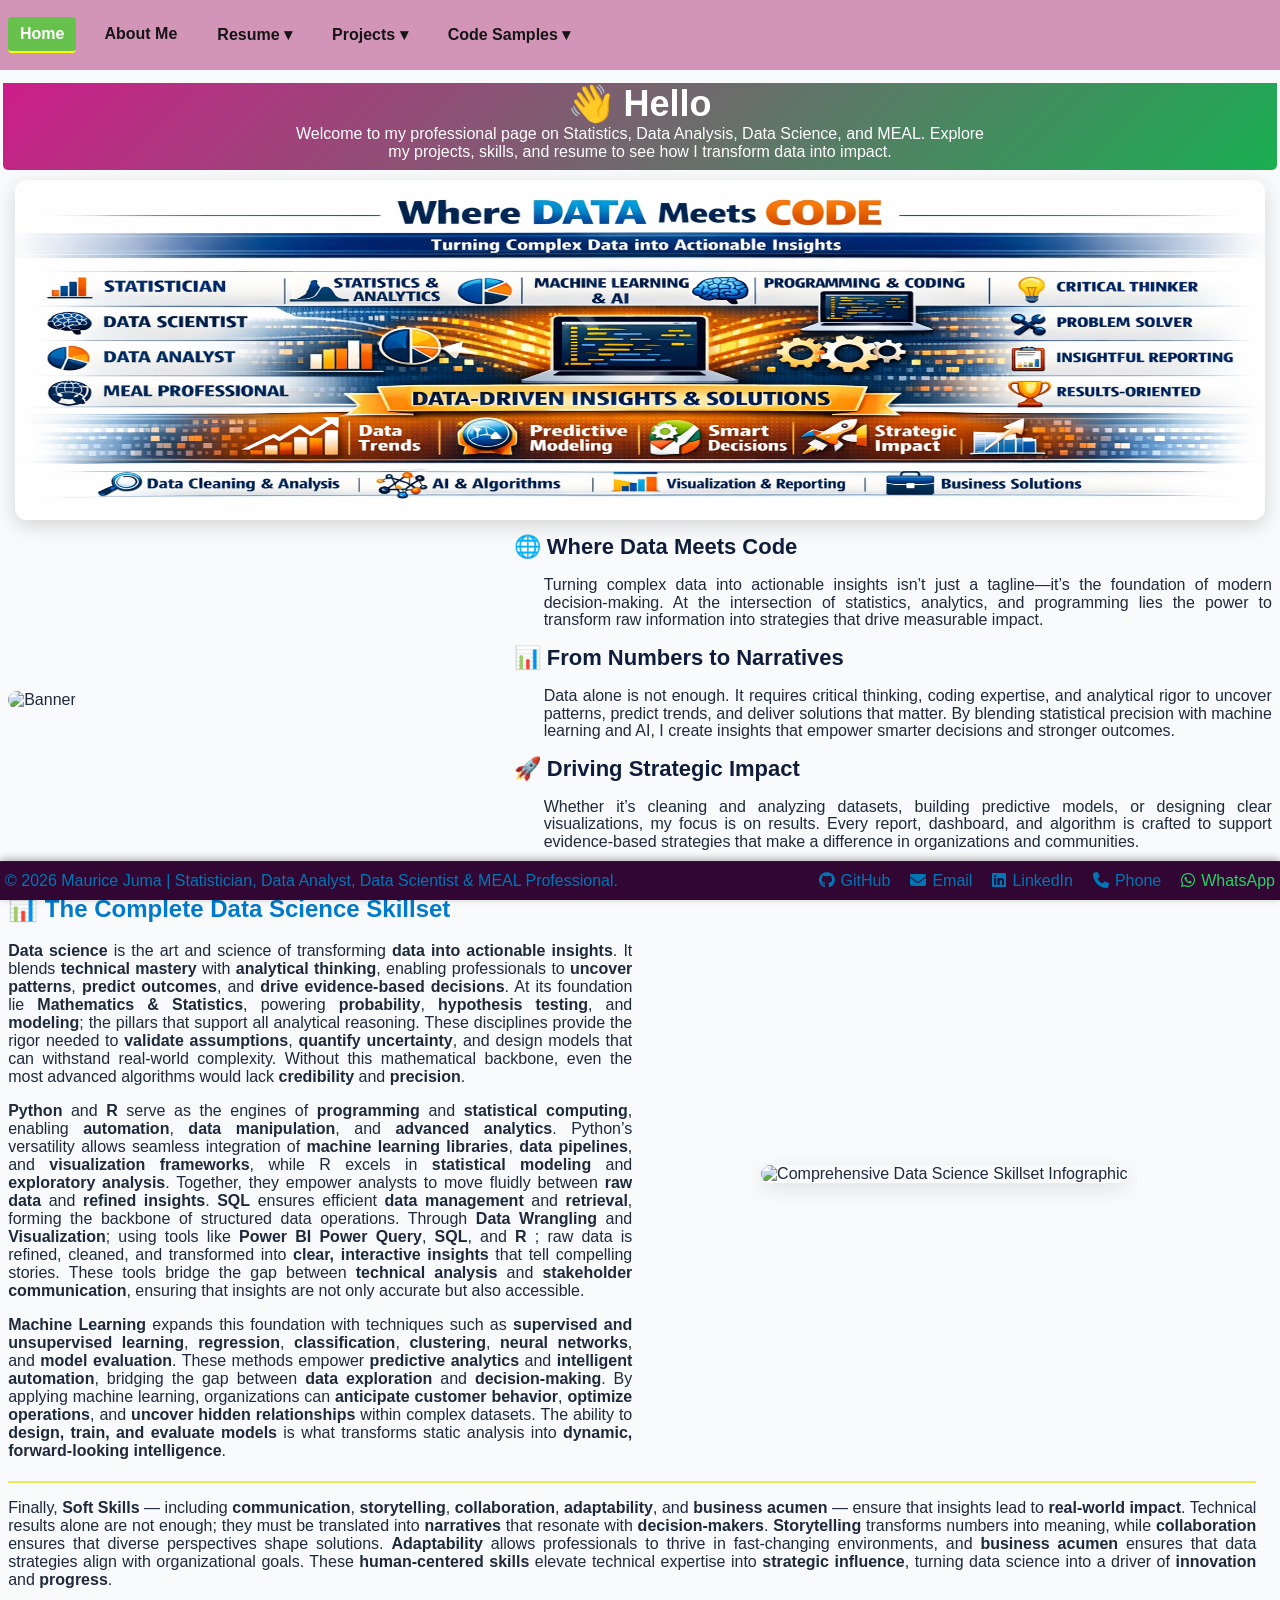
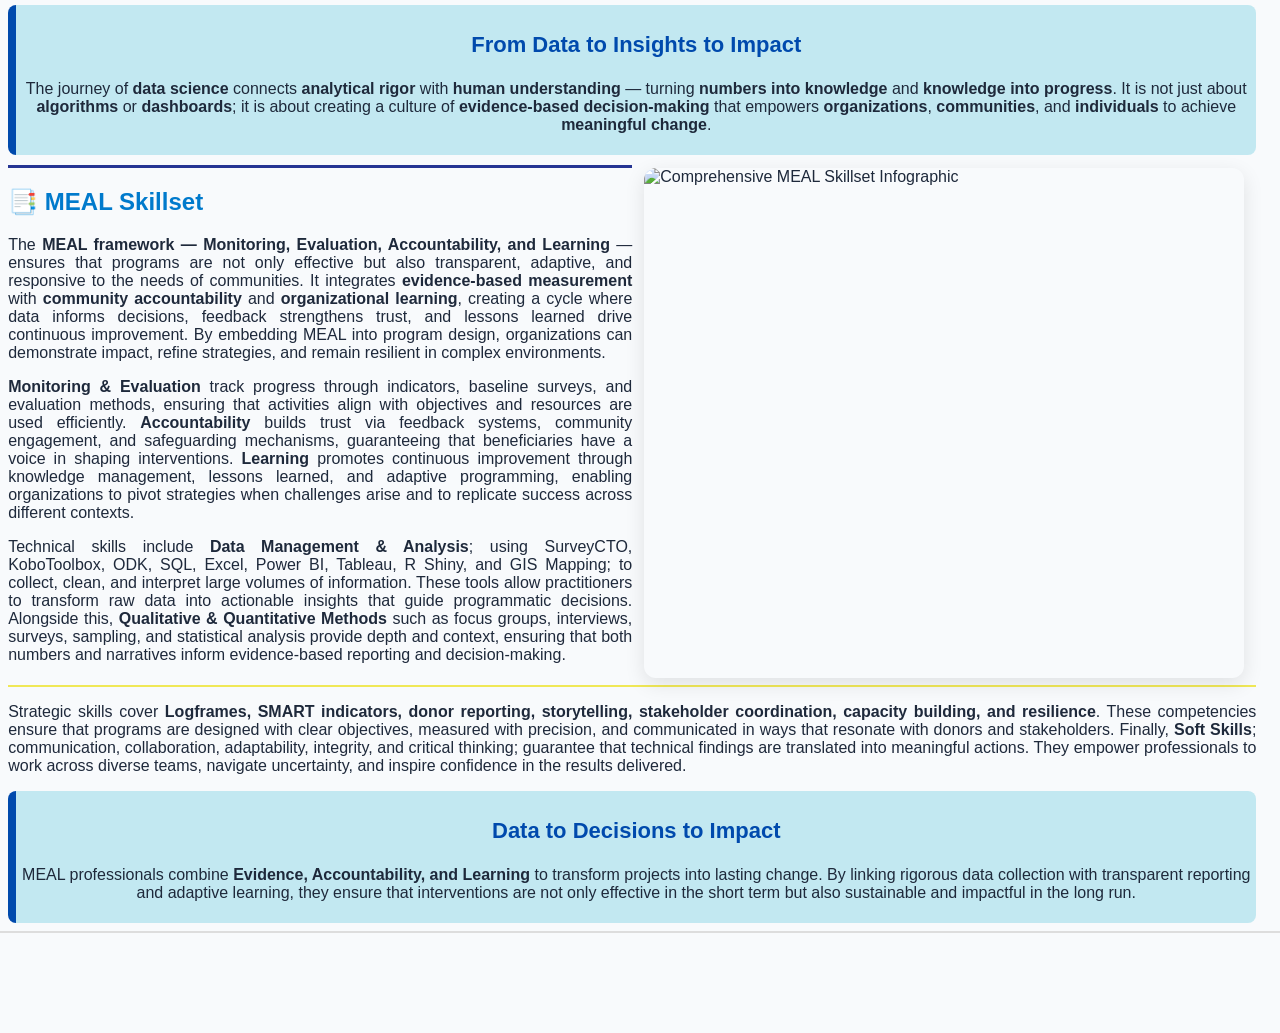
==== commit d97103ad: "Updating website and adding some projects" ====
--- a/index.html
+++ b/index.html
@@ -6,6 +6,7 @@
   <title>Maurice Juma | Data Science & MEAL</title>
   <link rel="stylesheet" href="style.css">
   <link rel="stylesheet" href="https://cdnjs.cloudflare.com/ajax/libs/prism/1.29.0/themes/prism.min.css">
+  <link rel="stylesheet" href="https://cdnjs.cloudflare.com/ajax/libs/font-awesome/6.5.0/css/all.min.css">
 </head>
 <body>
 
@@ -18,17 +19,6 @@
         <a href="#home" class="tab-link active">Home</a>
         <a href="#about" class="tab-link">About Me</a>
 
-        <!-- Projects dropdown -->
-        <div class="dropdown">
-          <a href="#projects" class="tab-link">Projects ▾</a>
-          <div class="dropdown-content">
-            <a href="#R-Programming" class="tab-link">R Programming</a>
-            <a href="#Python-Programming" class="tab-link">Python Programming</a>
-            <a href="#SQL" class="tab-link">Structural Query Language</a>
-            <a href="#PowerBI" class="tab-link">Power BI</a>
-            <a href="#Databricks" class="tab-link">Databricks</a>
-          </div>
-        </div>
         <!-- Resume dropdown -->
         <div class="dropdown">
           <a href="#resume" class="tab-link">Resume ▾</a>
@@ -38,13 +28,29 @@
           </div>
         </div>
 
+        <!-- Projects dropdown -->
+        <div class="dropdown">
+          <a href="#projects" class="tab-link">Projects ▾</a>
+          <div class="dropdown-content">
+             <a href="#SurveyDesign" class="tab-link">Survey Design</a>
+            <a href="#R-Programming" class="tab-link">R Programming</a>
+            <a href="#Python-Programming" class="tab-link">Python Programming</a>
+            <a href="#SQL" class="tab-link">Structural Query Language</a>
+            <a href="#PowerBI" class="tab-link">Power BI</a>
+            <a href="#Databricks" class="tab-link">Databricks</a>
+           
+          </div>
+        </div>
+
         <!-- Code Samples dropdown -->
         <div class="dropdown">
           <a href="#code-samples" class="tab-link">Code Samples ▾</a>
           <div class="dropdown-content">
+            <a href="#Survey" class="tab-link">Survey Design Codes</a>
             <a href="#r-section" class="tab-link">R Programming</a>
             <a href="#python-section" class="tab-link">Python</a>
             <a href="#sql-section" class="tab-link">SQL</a>
+            
           </div>
         </div>
       </nav>
@@ -123,7 +129,7 @@
         and <strong>drive evidence‑based decisions</strong>. 
         At its foundation lie <strong>Mathematics & Statistics</strong>, 
         powering <strong>probability</strong>, <strong>hypothesis testing</strong>, 
-        and <strong>modeling</strong> — the pillars that support all analytical reasoning. 
+        and <strong>modeling</strong>; the pillars that support all analytical reasoning. 
         These disciplines provide the rigor needed to <strong>validate assumptions</strong>, 
         <strong>quantify uncertainty</strong>, and design models that can withstand 
         real‑world complexity. Without this mathematical backbone, even the most 
@@ -143,9 +149,9 @@
         <strong>raw data</strong> and <strong>refined insights</strong>. 
         <strong>SQL</strong> ensures efficient <strong>data management</strong> 
         and <strong>retrieval</strong>, forming the backbone of structured data operations. 
-        Through <strong>Data Wrangling</strong> and <strong>Visualization</strong> — 
-        using tools like <strong>Power BI</strong>, <strong>Tableau</strong>, and 
-        <strong>R Shiny</strong> — raw data is refined, cleaned, and transformed into 
+        Through <strong>Data Wrangling</strong> and <strong>Visualization</strong>;
+        using tools like <strong>Power BI Power Query</strong>, <strong>SQL</strong>, and 
+        <strong>R </strong>; raw data is refined, cleaned, and transformed into 
         <strong>clear, interactive insights</strong> that tell compelling stories. 
         These tools bridge the gap between <strong>technical analysis</strong> and 
         <strong>stakeholder communication</strong>, ensuring that insights are not 
@@ -243,7 +249,7 @@
       </p>
 
       <p>
-      Technical skills include <strong>Data Management & Analysis</strong> — using SQL, Excel, KoboCollect, ODK, Power BI, Tableau, R Shiny, and GIS Mapping — 
+      Technical skills include <strong>Data Management & Analysis</strong>; using SurveyCTO, KoboToolbox, ODK, SQL, Excel, Power BI, Tableau, R Shiny, and GIS Mapping;
       to collect, clean, and interpret large volumes of information. These tools allow practitioners to transform raw data into 
       actionable insights that guide programmatic decisions. Alongside this, <strong>Qualitative & Quantitative Methods</strong> such as focus groups, interviews, 
       surveys, sampling, and statistical analysis provide depth and context, ensuring that both numbers and narratives inform 
@@ -265,7 +271,7 @@
     <p>
       Strategic skills cover <strong>Logframes, SMART indicators, donor reporting, storytelling, stakeholder coordination, capacity building, and resilience</strong>. 
       These competencies ensure that programs are designed with clear objectives, measured with precision, and communicated in ways that resonate with donors and stakeholders. 
-      Finally, <strong>Soft Skills</strong> — communication, collaboration, adaptability, integrity, and critical thinking — 
+      Finally, <strong>Soft Skills</strong>; communication, collaboration, adaptability, integrity, and critical thinking;
       guarantee that technical findings are translated into meaningful actions. They empower professionals to work across diverse teams, 
       navigate uncertainty, and inspire confidence in the results delivered.
     </p>
@@ -381,7 +387,7 @@
         <li><strong>Inclusivity in Data:</strong> I design tools and frameworks that capture diverse voices, ensuring vulnerable groups are visible in the data and represented truthfully.</li>
         <li><strong>Professional Excellence:</strong> I uphold high standards of conduct, reliability, and precision, delivering outputs that stakeholders can trust.</li>
         <li><strong>Faith-Based Values:</strong> My spiritual values guide me to approach data work with humility, compassion, and service, reminding me that behind every dataset are human lives.</li>
-        <li><strong>Curiosity & Continuous Growth:</strong> I embrace curiosity — asking deeper questions, exploring anomalies, and learning new tools to stay at the cutting edge of analytics.</li>
+        <li><strong>Curiosity & Continuous Growth:</strong> I embrace curiosity; asking deeper questions, exploring anomalies, and learning new tools to stay at the cutting edge of analytics.</li>
         <li><strong>Impact Orientation:</strong> Every analysis, dashboard, or framework I design must lead to actionable insights that improve programme outcomes and strengthen governance.</li>
       </ul>
     </div>
@@ -427,8 +433,75 @@
 <!-- Projects -->
 <section id="projects" class="tab-content">
 
+  <!-- ================= Survey Comparison ================= -->
+<section id="SurveyDesign" class="project-section active">
+  <h2 class="section-title">Survey Design Platform</h2>
+
+  <div class="project-accordion">
+
+    <!-- SurveyCTO -->
+    <div class="project-item">
+      <div class="project-header" onclick="toggleProjectItem(this)">
+        <h3>SurveyCTO – School Feeding Programme Survey Form</h3>
+        <span>▼</span>
+      </div>
+      <div class="project-content">
+        <div class="summary-box" style="margin-top:20px; 
+          padding:15px; background:#f9f9f9; border-left:4px solid #007acc;"> 
+          <h4>Strengths</h4>
+          <ul>
+            <li>Strong for <b>routine monitoring</b> and longitudinal MEAL systems.</li>
+            <li>Built-in <b>skip logic, constraints, and KPI automation</b>.</li>
+            <li>High <b>data quality assurance</b> with consistency checks.</li>
+            <li>Seamless integration into dashboards and donor reporting.</li>
+          </ul>
+          <h4>Weaknesses</h4>
+          <ul>
+            <li>Complex for enumerators, requiring training.</li>
+            <li>Heavier setup and maintenance.</li>
+            <li>Less flexible for one-time mapping projects.</li>
+          </ul>
+          <p><b>Verdict:</b> SurveyCTO is <b>strong for routine monitoring</b>, continuous programme data, and donor accountability.</p>
+        </div>
+         <iframe src="https://statistic.surveycto.com/collect/school_feeding?caseid="
+                  width="100%" height="500px"></iframe>
+      </div>
+    </div>
+
+    <!-- KoboToolbox -->
+    <div class="project-item">
+      <div class="project-header" onclick="toggleProjectItem(this)">
+        <h3>KoboToolbox – School Mapping and Challenges Survey Form</h3>
+        <span>▼</span>
+      </div>
+      <div class="project-content">
+        <div class="summary-box" style="margin-top:20px; 
+          padding:15px; background:#f9f9f9; border-left:4px solid #007acc;"> 
+          <h4>Strengths</h4>
+          <ul>
+            <li>Excellent for <b>mapping projects</b> (GPS, boundaries, routes, hazards).</li>
+            <li>Captures <b>contextual challenges</b> affecting performance and dropouts.</li>
+            <li>Lightweight and user-friendly for rapid deployments.</li>
+            <li>Free hosting for NGOs, cost-effective for one-time surveys.</li>
+          </ul>
+          <h4>Weaknesses</h4>
+          <ul>
+            <li><b>Not strong in routine monitoring</b> – lacks KPI automation and longitudinal tracking.</li>
+            <li>Limited data quality controls.</li>
+            <li>Requires manual cleaning for dashboard integration.</li>
+          </ul>
+          <p><b>Verdict:</b> KoboToolbox is <b>not strong in routine monitoring</b>, but excels in <b>mapping projects and one-time data collection</b>.</p>
+        </div>
+        <iframe src="https://ee.kobotoolbox.org/x/yxtCpLJe"
+                  width="100%" height="500px"></iframe>
+      </div>
+    </div>
+
+  </div>
+</section>
+
   <!-- ================= R PROGRAMMING ================= -->
-  <section id="R-Programming" class="project-section active">
+  <section id="R-Programming" class="project-section">
     <h2 class="section-title">R Programming Projects</h2>
 
     <div class="project-accordion">
@@ -440,96 +513,187 @@
           <span>▼</span>
         </div>
         <div class="project-content">
-          <!-- Brief Summary --> 
-          <div class="summary-box" style="margin-top:20px; 
+
+       <!-- Brief Summary -->
+        <div class="summary-box" style="margin-top:20px; 
           padding:15px; background:#f9f9f9; border-left:4px solid #007acc;"> 
           <h4>Report Summary</h4> 
-          <p> The <strong>Mental Health Risk Prediction Report (2026)</strong> analyzes a dataset of 25,000 
-            records to classify risk levels (Low, Moderate, High). </p> <ul> <li><strong>Risk Distribution:</strong> 37.4% Low, 47.3% 
-            Moderate, 15.3% High</li> <li><strong>Model Performance:</strong> Random Forest (AUC 1.00, Accuracy 99%) 
-            outperforms Logistic Regression (AUC 0.90, Accuracy 75%)</li> <li><strong>Key Risk Drivers:</strong> Depression, 
-            anxiety, work stress, poor sleep, substance use, prior mental illness history</li> <li><strong>Protective 
-            Factors:</strong> Social support, physical activity, sleep hygiene, workplace stress management</li> <li><strong>Implications:</strong> Employers and universities should integrate stress management programs; preventive campaigns should emphasize lifestyle changes; health systems should flag individuals with family/medical history.</li> </ul> <p> <em>In short: Random Forest delivers near-perfect classification of mental health risk, while lifestyle and social support remain critical levers for prevention.</em> </p> 
-          </div>
-          <iframe src="Mental Health Risk Modelling Report.pdf" width="100%" height="500px"></iframe>
-        </div>
+            <p>The <strong>Mental Health Risk Prediction Report </strong> analyzes a dataset of 25,000 
+             records to classify risk levels (Low, Moderate, High).</p> 
+          <ul>
+             <li><strong>Risk Distribution:</strong> 37.4% Low, 47.3% Moderate, 15.3% High</li>
+             <li><strong>Model Performance:</strong> Random Forest (AUC 1.00, Accuracy 99%) 
+               outperforms Logistic Regression (AUC 0.90, Accuracy 75%)</li>
+             <li><strong>Key Risk Drivers:</strong> Depression, anxiety, work stress, poor sleep, substance use, prior mental illness history</li>
+             <li><strong>Protective Factors:</strong> Social support, physical activity, sleep hygiene, workplace stress management</li>
+             <li><strong>Implications:</strong> Employers and universities should integrate stress management programs; preventive campaigns should emphasize lifestyle changes; health systems should flag individuals with family/medical history.</li>
+          </ul>
+           <p><em>In short: Random Forest delivers near-perfect classification of mental health risk, while lifestyle and social support remain critical levers for prevention.</em></p> 
+        </div>
+
+        <!-- Toggle Buttons -->
+        <div style="text-align:center; margin:20px 0;">
+          <button onclick="showHTML1()" 
+             style="padding:10px 20px; margin-right:10px; background:#007acc; color:white; border:none; border-radius:4px; cursor:pointer;">
+             <i class="fa-solid fa-file-lines"></i> View HTML
+          </button>
+
+         <button onclick="showPDF1()" 
+            style="padding:10px 20px; margin-right:10px; background:#28a745; color:white; border:none; border-radius:4px; cursor:pointer;">
+            <i class="fa-solid fa-file-pdf"></i> View PDF
+         </button>
+
+         <button onclick="showSlides1()" 
+             style="padding:10px 20px; background:#ec745f; color:white; border:none; border-radius:4px; cursor:pointer;">
+             <i class="fa-solid fa-file-powerpoint"></i> View Slides
+         </button>
+      </div>
+
+      <!-- Report Viewer -->
+       <div id="viewer1">
+      <!-- Default: HTML -->
+         <iframe id="htmlFrame1" src="Mental-Health.html" width="100%" height="500px" style="border:1px solid #ccc;"></iframe>
+         <iframe id="pdfFrame1" src="Mental Health Risk Modelling Report.pdf" width="100%" height="500px" style="border:1px solid #ccc; display:none;"></iframe>
+         <iframe id="slidesFrame1" src="Mental-Health-Slides.html" width="100%" height="500px" style="border:1px solid #ccc; display:none;"></iframe>
+       </div>
+
+      </div>
       </div>
 
       <!-- Project 2 -->
       <div class="project-item">
         <div class="project-header" onclick="toggleProjectItem(this)">
-          <h3>School Feeding Programme Analysis</h3>
+          <h3>Smartphone Addiction: Predictive Analytics and Behavioral Insights</h3>
           <span>▼</span>
         </div>
         <div class="project-content">
           <!-- Brief Summary --> 
           <div class="summary-box" style="margin-top:20px; 
           padding:15px; background:#f9f9f9; border-left:4px solid #007acc;"> 
-          <h4>Report Summary</h4> 
+          <h4>Report Summary</h4>
           <p>
-            Conducted statistical analysis on attendance, enrolment, and feeding rates across 650+ schools.
-            Built R scripts for variance analysis, trend detection, and reporting automation.
+             The Smartphone Addiction Report analyzes digital usage, lifestyle patterns, and academic impacts among 7,500 individuals. 
+             Using a logistic regression model (GLM), the study identifies <strong>screen time, social media engagement, and reduced sleep</strong> 
+             as the strongest predictors of addiction, with <strong>70.8% of participants classified as addicted</strong>. 
+             The model achieved <strong>89% accuracy</strong> and an <strong>AUC of 0.95</strong>, confirming high reliability. 
+             Findings highlight significant academic disruption, lifestyle risk factors such as sleep deprivation, and the dominance of behavioral 
+             variables over demographics in predicting addiction. Strategic recommendations emphasize <strong>screen time regulation</strong> 
+             and <strong>sleep hygiene improvement</strong> as priority interventions to mitigate risks and improve wellbeing.
           </p>
           </div>
-          <iframe src="Mental Health Risk ModellingReport.pdf" width="100%" height="500px"></iframe>
-        </div>
-        </div>
+          <!-- Toggle Buttons -->
+        <div style="text-align:center; margin:20px 0;">
+          <button onclick="showHTML2()" 
+             style="padding:10px 20px; margin-right:10px; background:#007acc; color:white; border:none; border-radius:4px; cursor:pointer;">
+             <i class="fa-solid fa-file-lines"></i> View HTML
+          </button>
+
+         <button onclick="showPDF2()" 
+            style="padding:10px 20px; margin-right:10px; background:#28a745; color:white; border:none; border-radius:4px; cursor:pointer;">
+            <i class="fa-solid fa-file-pdf"></i> View PDF
+         </button>
+
+         <button onclick="showSlides2()" 
+             style="padding:10px 20px; background:#ec745f; color:white; border:none; border-radius:4px; cursor:pointer;">
+             <i class="fa-solid fa-file-powerpoint"></i> View Slides
+         </button>
       </div>
 
+      <!-- Report Viewer -->
+       <div id="viewer2">
+      <!-- Default: HTML -->
+         <iframe id="htmlFrame2" src="Smartphone-Addiction-HTML.html" width="100%" height="500px" style="border:1px solid #ccc;"></iframe>
+         <iframe id="pdfFrame2" src="Smartphone-Addiction-Report.pdf" width="100%" height="500px" style="border:1px solid #ccc; display:none;"></iframe>
+         <iframe id="slidesFrame2" src="Smartphone-Addiction-Slides.html" width="100%" height="500px" style="border:1px solid #ccc; display:none;"></iframe>
+        </div>
+        </div>
+        </div>
     </div>
   </section>
 
 
-  <!-- ================= DATABRICKS ================= -->
-  <section id="Databricks" class="project-section">
-    <h2 class="section-title">Databricks Projects</h2>
+  <!-- ================= PYTHON ================= -->
+  <section id="Python-Programming" class="project-section">
+    <h2 class="section-title">Python Projects</h2>
 
     <div class="project-accordion">
 
       <!-- Project 1 -->
       <div class="project-item">
         <div class="project-header" onclick="toggleProjectItem(this)">
-          <h3>Cloud Data Pipeline for School Data</h3>
+          <h3>Product & Credit Risk Analysis</h3>
           <span>▼</span>
         </div>
         <div class="project-content">
           <div class="summary-box" style="margin-top:20px; 
-          padding:15px; background:#f9f9f9; border-left:4px solid #007acc;"> 
-          <h4>Report Summary</h4> 
-          <p>
-            Built ETL pipelines in Databricks to process large-scale school datasets,
-            enabling real-time analytics and reporting.
-          </p>
+            padding:15px; background:#f9f9f9; border-left:4px solid #007acc;"> 
+            <h3 style="margin-bottom:15px; color:#003366;">
+               Interactive Data Analyst Case Study Presentation
+            </h3>
+
+            <p>
+              This project is an interactive case study presentation created for a Data Analyst 
+              to showcase analytical thinking, business problem‑solving, and clear communication 
+              of insights. It simulates a real‑world analytical workflow, beginning with problem 
+              identification, followed by data exploration, analysis, and interpretation of findings, 
+              and concluding with actionable recommendations.
+           </p>
+
+           <p>
+              The presentation integrates structured storytelling with data-driven analysis to 
+              create a professional and engaging experience for the audience. It showcases the 
+              ability to transform raw data into meaningful insights through clear visual 
+              explanations, logical reasoning, and evidence-based conclusions. Special focus was 
+              placed on presenting analytical outcomes in a way that is understandable to both 
+              technical and non-technical stakeholders.
+           </p>
+
+           <p>
+              The project was developed using HTML, CSS, JavaScript, and Reveal.js to create a 
+              fully interactive slide-based presentation environment. The interface includes 
+              responsive slide navigation, customized styling, smooth transitions, formatted code 
+              sections, and mobile-friendly design features to enhance accessibility and usability 
+              across different devices.
+           </p>
+
+           <p>
+              In addition to demonstrating technical presentation development skills, the project 
+              highlights competencies in data interpretation, critical thinking, dashboard-style 
+              reporting, and professional communication. The presentation serves as both a 
+              technical showcase and a practical demonstration of applying data analytics concepts 
+              to solve business-related challenges in a structured and visually compelling manner.
+           </p>
+            
+           
           </div>
-          <iframe src="Mental Health Risk ModellingReport.pdf" width="100%" height="500px"></iframe>
-        </div>
+          <iframe src="Maurice_Juma-MoPhones_Data_Analyst_Interview.html.html"
+                  width="100%" height="500px"></iframe>
         </div>
       </div>
 
       <!-- Project 2 -->
       <div class="project-item">
         <div class="project-header" onclick="toggleProjectItem(this)">
-          <h3>Data Cleaning & Transformation Framework</h3>
+          <h3>Automated Data Cleaning Pipeline</h3>
           <span>▼</span>
         </div>
         <div class="project-content">
 
           <div class="summary-box" style="margin-top:20px; 
-          padding:15px; background:#f9f9f9; border-left:4px solid #007acc;"> 
-          <h4>Report Summary</h4> 
-          <p>
-            Designed reusable data transformation workflows for cleaning and validating datasets
-            using PySpark and SQL in Databricks.
-          </p>
+            padding:15px; background:#f9f9f9; border-left:4px solid #007acc;"> 
+             <h4>Report Summary</h4>
+            <p>
+            Not yet uploaded
+            </p>
           </div>
-          <iframe src="Mental Health Risk ModellingReport.pdf" width="100%" height="500px"></iframe>
+          <iframe src="Maurice_Juma-MoPhones_Data_Analyst_Interviewhtml.html"
+                  width="100%" height="500px"></iframe>
         </div>
         </div>
       </div>
 
     </div>
   </section>
-
 
   <!-- ================= SQL ================= -->
   <section id="SQL" class="project-section">
@@ -556,7 +720,6 @@
           <iframe src="Mental Health Risk ModellingReport.pdf" width="100%" height="500px"></iframe>
         </div>
         </div>
-      </div>
 
       <!-- Project 2 -->
       <div class="project-item">
@@ -581,8 +744,7 @@
     </div>
   </section>
 
-
-  <!-- ================= POWER BI ================= -->
+   <!-- ================= POWER BI ================= -->
   <section id="PowerBI" class="project-section">
     <h2 class="section-title">Power BI Projects</h2>
 
@@ -606,7 +768,6 @@
             <iframe src="Mental Health Risk ModellingReport.pdf" width="100%" height="500px"></iframe>
           </div>
         </div>
-      </div>
 
       <!-- Project 2 -->
       <div class="project-item">
@@ -615,6 +776,7 @@
           <span>▼</span>
         </div>
         <div class="project-content">
+
           <div class="summary-box" style="margin-top:20px; 
             padding:15px; background:#f9f9f9; border-left:4px solid #007acc;"> 
             <h4>Report Summary</h4>
@@ -623,64 +785,60 @@
             into clear insights and recommendations.
             </p>
           </div>
-            <iframe src="Mental Health Risk ModellingReport.pdf" width="100%" height="500px"></iframe>
+            <iframe src="Mental Health RiskModellingReport.pdf" width="100%" height="500px"></iframe>
         </div>
       </div>
-
     </div>
   </section>
 
-  <!-- ================= PYTHON ================= -->
-  <section id="Python-Programming" class="project-section">
-    <h2 class="section-title">Python Projects</h2>
+  <!-- ================= DATABRICKS ================= -->
+  <section id="Databricks" class="project-section">
+    <h2 class="section-title">Databricks Projects</h2>
 
     <div class="project-accordion">
 
       <!-- Project 1 -->
       <div class="project-item">
         <div class="project-header" onclick="toggleProjectItem(this)">
-          <h3>Product & Credit Risk Analysis</h3>
+          <h3>Cloud Data Pipeline for School Data</h3>
           <span>▼</span>
         </div>
         <div class="project-content">
           <div class="summary-box" style="margin-top:20px; 
-            padding:15px; background:#f9f9f9; border-left:4px solid #007acc;"> 
-            <h4>Report Summary</h4>
-            <p>
-            Developed executive slides for donor reporting, translating complex datasets
-            into clear insights and recommendations.
-            </p>
+          padding:15px; background:#f9f9f9; border-left:4px solid #007acc;"> 
+          <h4>Report Summary</h4> 
+          <p>
+            Built ETL pipelines in Databricks to process large-scale school datasets,
+            enabling real-time analytics and reporting.
+          </p>
           </div>
-          <iframe src="Maurice_Juma-MoPhones_Data_Analyst_Interview.html.html"
-                  width="100%" height="500px"></iframe>
+          <iframe src="Mental Health Risk ModellingReport.pdf" width="100%" height="500px"></iframe>
         </div>
       </div>
 
       <!-- Project 2 -->
       <div class="project-item">
         <div class="project-header" onclick="toggleProjectItem(this)">
-          <h3>Automated Data Cleaning Pipeline</h3>
+          <h3>Data Cleaning & Transformation Framework</h3>
           <span>▼</span>
         </div>
         <div class="project-content">
 
           <div class="summary-box" style="margin-top:20px; 
-            padding:15px; background:#f9f9f9; border-left:4px solid #007acc;"> 
-            <h4>Report Summary</h4>
-            <p>
-            Developed Python scripts using Pandas and NumPy to automate data cleaning,
-            preprocessing, and validation workflows for large datasets.
-            </p>
+          padding:15px; background:#f9f9f9; border-left:4px solid #007acc;"> 
+          <h4>Report Summary</h4> 
+          <p>
+            Designed reusable data transformation workflows for cleaning and validating datasets
+            using PySpark and SQL in Databricks.
+          </p>
           </div>
-          <iframe src="Maurice_Juma-MoPhones_Data_Analyst_Interview.html.html"
-                  width="100%" height="500px"></iframe>
+          <iframe src="Mental Health Risk ModellingReport.pdf" width="100%" height="500px"></iframe>
         </div>
         </div>
       </div>
 
     </div>
   </section>
-
 </section>
 
 <!-- Resume -->
@@ -835,7 +993,7 @@
         <li>👥 <strong>Mentored 4 interns and trained 50 staff</strong> on statistical workflows, dashboard creation, and reporting automation.</li>
         <li>📈 <strong>Produced donor reports</strong> with evidence-based recommendations that improved programme delivery.</li>
         <li>📱 <strong>Developed mobile/cloud monitoring tools</strong> (SurveyCTO, RESCO) enabling real-time data collection.</li>
-        <li>🏆 <strong>Earned certifications</strong> in MEAL, Internal Audit, and Lean Six Sigma Black Belt, strengthening professional credibility.</li>
+        <li>🏆 <strong>Earned certifications</strong> in MEAL and Lean Six Sigma Black Belt, strengthening professional credibility.</li>
         <li>🔍 <strong>Led advanced data analysis</strong> to identify programme gaps and recommend corrective actions.</li>
       </ul>
     </div>
@@ -851,11 +1009,14 @@
       <div class="timeline-dot"></div>
 
       <div class="timeline-card">
-        <h2>Mary’s Meals International</h2>
+        <div class="org-header">
+           <h2>Mary’s Meals International</h2>
+        </div>
 
         <!-- Officer -->
         <div class="role">
           <div class="role-header" onclick="toggleRole(this)">
+            
            <h3>Programme Quality Assurance Officer</h3>
 
              <div class="role-meta">
@@ -909,7 +1070,9 @@
       <div class="timeline-dot"></div>
 
       <div class="timeline-card">
-        <h2>NG-CDF Board</h2>
+        <div class="org-header">
+          <h2>National Goverment Constituencies Development Fund Board</h2>
+        </div>
 
         <div class="role">
           <div class="role-header" onclick="toggleRole(this)">
@@ -940,6 +1103,274 @@
   <!-- Code Samples -->
 <section id="code-samples" class="tab-content">
 
+  <!-- ================= Survey SECTION ================= -->
+  <section id="Survey" class="code-section active">
+    <h3 class="code-title">Survey Design Codes</h3>
+
+    <button class="dropdown-button" onclick="toggleProject(this)">
+      <h3 class="title">Python Form Generation - SurveyCTO</h3>
+        <span class="arrow">▾</span>
+    </button>
+
+  <div class="dropdown-panel">
+     <p>School Feeding Programme Survey Design Python Generation</p>
+     <button class="copy-btn" onclick="copyCode('PythonCodeCTO')">Copy Code</button>
+       <pre><code id="PythonCodeCTO" class="language-pythonFormCTO">
+import pandas as pd
+
+# -------------------------
+# SURVEY SHEET (Education + Skip Logic + GPS + Image)
+# -------------------------
+
+survey = pd.DataFrame([
+
+# --- School Info ---
+["end", "endtime", "", "", "", "", "", "", "no"],
+["deviceid", "deviceid", "", "", "", "", "", "", "no"],
+["calculate", "duration", "", "", "", "duration()", "", "", "no"],
+["note", "check_type", "School Feeding Programme", "", "", "", "", "", "no"],
+["date", "month", "Enter month of check", "Enter the month in which you completed this check", "month-year", "", "", "", "yes"],
+["text", "Enumeratorname", "Enter your full name.", "Used for verification and cross‑checking.", "", "", "", "", "yes"],
+["select_one region","region","Please select the region.","","search('Schools')minimal custom-search-select-one","","","","yes"],
+["select_one county","county","Please select the county.","","search('Schools','matches','regionid',${region})quick custom-preload-filter()","","","","yes"],
+["select_one sub_county","sub_county","Please select the sub-county.","","search('Schools','matches','countyid',${county})minimal custom-search-select-one","","","","yes"],
+["select_one school_name","school_name","Please select the school you are monitoring.","","search('Schools','matches','sub_countyid',${sub_county})quick custom-preload-filter()","","","","yes"],
+["select_one school_type","school_type","Please select the school type.","","search('Schools','matches','school_nameid',${school_name})quick custom-preload-filter()","","","","yes"],
+["select_one ownership","ownership","Please select the school type.","","search('Schools','matches','school_typeid',${school_type})quick custom-preload-filter()","","","","yes"],
+["select_one school_id","school_id","Please select the school ID.","","search('Schools','matches','ownershipid',${ownership})quick custom-preload-filter()","","","","yes"],
+
+# --- Enrolment & Attendance ---
+["integer","enrolment_total","What is the total student enrolment?","Total number of pupils enrolled.","","",".>0","","yes"],
+["integer","enrolment_boys","How many boys are enrolled?","Gender‑disaggregated enrolment.","","",".>=0 and .<=${enrolment_total}","","yes"],
+["integer","enrolment_girls","How many girls are enrolled?","Gender‑disaggregated enrolment.","","",".>=0 and .<=${enrolment_total}","","yes"],
+["calculate","gender_parity","","Ratio of girls to boys enrolled.","","round(${enrolment_girls} div nullif(${enrolment_boys},0),2)","","","yes"],
+["note","kpi_enrolment_parity","<b><span style='color:blue'>Enrolment Parity:</span></b> Girls/Boys = ${gender_parity}","","","","","","no"],
+["integer","attendance_today","How many students attended today?","Snapshot attendance figure.","","",".>=0 and .<=${enrolment_total}","","yes"],
+["integer","attendance_boys","How many boys attended today?","Number of boys present today.","","",".>=0 and .<=${enrolment_boys}","","yes"],
+["integer","attendance_girls","How many girls attended today?","Number of girls present today.","","",".>=0 and .<=${enrolment_girls}","","yes"],
+["calculate","attendance_parity","","Ratio of girls to boys attending.","","round(${attendance_girls} div nullif(${attendance_boys},0),2)","","","yes"],
+["note","kpi_attendance_parity","<b><span style='color:blue'>Attendance Parity:</span></b> Girls/Boys = ${attendance_parity}","","","","","","no"],
+["calculate","attendance_consistency","","Check if boys+girls = total attendance.","","${attendance_boys}+${attendance_girls}","","","no"],
+["note","kpi_consistency","<b><span style='color:red'>Consistency Check:</span></b> Boys+Girls = ${attendance_consistency} vs Total = ${attendance_today}","","","","","","no"],
+
+# --- KPIs ---
+["calculate","attendance_rate","","% of enrolled students present today.","","round((${attendance_today} div ${enrolment_total}) * 100,1)","","","yes"],
+["note","kpi_attendance_rate","<b>Attendance Rate:</b> <span style='color:green'>${attendance_rate}%</span>","","","","","","no"],
+
+# --- Dropout Tracking ---
+["integer","dropouts_boys","How many boys dropped out this term?","Dropout tracking (boys).","","",".>=0","","yes"],
+["integer","dropouts_girls","How many girls dropped out this term?","Dropout tracking (girls).","","",".>=0","","yes"],
+["calculate","dropout_rate","","% of enrolled students who dropped out.","","round(((${dropouts_boys}+${dropouts_girls}) div ${enrolment_total})*100,1)","","","yes"],
+["note","kpi_dropout_rate","<b>Dropout Rate:</b> <span style='color:orange'>${dropout_rate}%</span>","","","","","","no"],
+["text","dropout_reason","Explain the main reasons for dropouts.","Qualitative insight.","","","${dropouts_boys}>0 or ${dropouts_girls}>0","","yes"],
+
+# --- Feeding Programme Delivery ---
+["select_one yesno","supplies_received","Did the school receive food supplies this week?","Tracks delivery timeliness.","","","","","yes"],
+["integer","meals_served","How many meals were served today?","Daily feeding coverage.","","",".>=0","${supplies_received}='yes'","yes"],
+["select_one meal_type","meal_type","What type of meal was provided today?","Breakfast/Lunch/Both.","","","","${supplies_received}='yes'","yes"],
+["select_one yesno","ration_full","Was the full ration delivered as planned?","Tracks ration adequacy.","","","","${supplies_received}='yes'","yes"],
+["integer","missed_days","How many feeding days were missed this term?","Programme interruptions.","","",".>=0","","yes"],
+
+# --- KPI: Meals per Student ---
+["calculate","meals_per_student","","Average meals per attending student.","","round(${meals_served} div nullif(${attendance_today},0),2)","","${supplies_received}='yes'","yes"],
+["note","kpi_meals","<b>Meals per Student:</b> <span style='color:green'>${meals_per_student}</span>","","","","","","no"],
+
+# --- Food Supply & Logistics ---
+["integer","stock_level","What is the current food stock level (kg)?","Monitor pipeline and storage.","","",".>=0","${supplies_received}='yes'","yes"],
+["select_one yesno","stock_out","Were there any stock‑outs in the last 30 days?","Supply chain gaps.","","","","","yes"],
+["select_one stock_reason","stock_reason","What was the main reason for stock‑outs?","Operational bottlenecks.","","","","${stock_out}='yes'","yes"],
+
+# --- KPI: Stock sufficiency (days) ---
+["calculate","stock_days","","Auto‑calculated: estimated days stock can last.","","round(${stock_level} div ${meals_served},1)","","${supplies_received}='yes'","yes"],
+["note","kpi_stock_days","<b>Stock Sufficiency:</b> <span style='color:green'>${stock_days} days</span>","","","","","","no"],
+
+# --- Infrastructure ---
+["select_multiple infra_items","infra_available","Which infrastructure items are available?","Kitchen, storage, water, utensils.","","","","","yes"],
+
+# KPI: Infrastructure Score
+["calculate","infra_score","","Composite score: number of infrastructure elements available.","","count-selected(${infra_available})","","","yes"],
+["note","kpi_infra_score","<b>Infrastructure Score:</b> <span style='color:blue'>${infra_score}</span>","","","","","","no"],
+
+# Skip logic explanations for missing items
+["text","infra_explain","Explain why some infrastructure is missing or inadequate.","Qualitative explanation.","","","","count-selected(${infra_available}) < 4","yes"],
+
+# --- Accountability & Feedback ---
+["select_one yesno","complaints_received","Did the school receive any complaints about the feeding programme?","Accountability to affected populations.","","","","","yes"],
+["integer","complaints_number","How many complaints were recorded this term?","Tracks volume of feedback.","","",".>=0","${complaints_received}='yes'","yes"],
+["select_one complaint_type","complaint_type","What was the most common complaint type?","Categorises feedback.","","","","${complaints_received}='yes'","yes"],
+
+# --- Partner & Operational Data --- 
+["select_one yesno","partner_present","Is a cooperating partner supporting feeding at this school?","Partnership tracking.","","","","","yes"],
+["select_one partner_perf","partner_perf","How would you rate partner performance this term?","Operational quality.","","","","${partner_present}='yes'","yes"],
+
+
+# --- GPS & Image Capture ---        
+["geopoint","gps_location","Capture the GPS location of the school.","Used for mapping and verification.","","","","","yes"],
+["image","school_photo","Take a photo of the school entrance.","Visual verification.","","","","","yes"],
+["image","kitchen_photo","Take a photo of the kitchen facilities.","Infrastructure evidence.","","","","${has_kitchen}='yes'","yes"],
+["image","storage_photo","Take a photo of the food storage area.","Infrastructure evidence.","","","","${has_storage}='yes'","yes"]
+
+], columns=["type","name","label","hint","appearance","calculation","constraint","relevant","required"]) 
+
+
+
+# -------------------------
+# CHOICES SHEET
+# -------------------------
+choices = pd.DataFrame([
+
+["region","region", "region"],
+["county","county", "county"],
+["sub_county","sub_county", "sub_county"],
+["school_name","school_name", "school_name"],
+["school_type","school_type", "school_type"],
+["ownership","ownership", "ownership"],
+["school_id","school_id", "school_id"],
+
+
+# Yes/No
+["yesno","yes","Yes"],
+["yesno","no","No"],
+
+# Meal type
+["meal_type","Rice and Beans","Rice and Beans"],
+["meal_type","lunch","Lunch"],
+["meal_type","both","Both"],
+
+# Stock‑out reason
+["stock_reason","late_delivery","Late delivery"],
+["stock_reason","insufficient_ration","Insufficient ration"],
+["stock_reason","storage_loss","Storage loss/damage"],
+["stock_reason","other","Other"],
+
+# Complaint type
+["complaint_type","exclusion","Exclusion from programme"],
+["complaint_type","corruption","Corruption/irregularities"],
+["complaint_type","quality","Poor food quality"],
+["complaint_type","other","Other"],
+
+# Partner performance
+["partner_perf","excellent","Excellent"],
+["partner_perf","good","Good"],
+["partner_perf","fair","Fair"],
+["partner_perf","poor","Poor"],
+
+# Infrastructure items (multi-select)
+["infra_items","kitchen","Kitchen"],
+["infra_items","storage","Storage"],
+["infra_items","water","Water"],
+["infra_items","utensils","Utensils"]
+
+], columns=["list_name","name","label"])
+
+# -------------------------
+# SETTINGS SHEET
+# -------------------------
+settings = pd.DataFrame([
+    ["School Feeding Programme Survey Form","school_feeding","v1"]
+], columns=["form_title","form_id","version"])
+
+# -------------------------
+# EXPORT XLSFORM
+# -------------------------
+# Save file
+file_path = "C:/Users/mauri/OneDrive/Desktop/Projects/Website Psaudo/School Feeding Programme Survey Form.xlsx"
+with pd.ExcelWriter(file_path, engine="openpyxl") as writer:
+    survey.to_excel(writer, sheet_name="survey", index=False)
+    choices.to_excel(writer, sheet_name="choices", index=False)
+    settings.to_excel(writer, sheet_name="settings", index=False)
+
+file_path
+
+  </code></pre>
+</div>
+
+
+    <button class="dropdown-button" onclick="toggleProject(this)">
+      <h3 class="title">Python Form Generation - KoboToolbox</h3>
+      <span class="arrow">▾</span>
+    </button>
+    <div class="dropdown-panel">
+      <p>School Mapping and Challenges Survey Design Python Generation</p>
+      <button class="copy-btn" onclick="copyCode('PythonCodeKobo')">Copy Code</button>
+      <pre><code id="PythonCodeKobo" class="language-PythonFormKobo">
+import pandas as pd
+
+# -------------------------
+# SURVEY SHEET (Mapping + Challenges)
+# -------------------------
+
+survey = pd.DataFrame([
+    ["end", "endtime", "", "", "", "", "", "", "no"],
+    ["deviceid", "deviceid", "", "", "", "", "", "", "no"],
+    ["calculate", "duration", "", "", "", "duration()", "", "", "no"],
+    ["text", "enumerator_name", "Enter your full name.", "Used for verification and cross‑checking.", "", "", "", "", "yes"],
+    ["text","region","Enter the region name.","Provide the region.", "", "", "", "", "yes"],
+    ["text","county","Enter the county name.","Provide the county.", "", "", "", "", "yes"],
+    ["text","sub_county","Enter the sub-county name.","Provide the sub-county.", "", "", "", "", "yes"],
+    ["text","school_name","Enter the school name.","Provide the school name.", "", "", "", "", "yes"],
+    ["text","school_type","Enter the school type.","Public/Private etc.", "", "", "", "", "yes"],
+    ["text","ownership","Enter the ownership type.","Government/Community/Other.", "", "", "", "", "yes"],
+    ["text","school_id","Enter the school ID.","Provide the school identifier.", "", "", "", "", "yes"],
+    ["geopoint","gps_location","Capture the GPS location of the school.","Used for mapping and verification.","","","","","yes"],
+    ["geoshape","school_boundary","Draw the boundary of the school compound.","Tap to mark corners of the area.","","","","","no"],
+    ["geotrace","route_to_school","Trace the route from main road to school.","Walk and record the path.","","","","","no"],
+    ["select_one support_status","support_status","Is this school currently supported by the feeding programme?","Programme coverage status.","","","","","yes"],
+    ["select_multiple support_type","support_type","What type of support is provided?","Food supplies, cash, vouchers, infrastructure.","","","","","yes"],
+    ["text","partner_name","Enter the name of the supporting partner.","Organisation providing support.","","","","","no"],
+    ["select_multiple challenges","school_challenges","What challenges does the school face that affect performance or lead to dropouts?","Select all that apply.","","","","","yes"],
+    ["text","challenge_other","Please specify other challenges.","If 'Other' selected above.","","","","selected(${school_challenges},'other')","no"],
+    ["text","challenge_explain","Explain how these challenges affect performance.","Qualitative insight.","","","","","no"],
+    ["select_one accessibility","accessibility","How accessible is the school?","Road access quality.","","","","","no"],
+    ["select_one terrain","terrain","What is the terrain type around the school?","Helps in logistics planning.","","","","","no"],
+    ["select_one hazard","hazard","Are there any hazards affecting access?","Flooding, insecurity, etc.","","","","","no"],
+    ["image","school_photo","Take a photo of the school entrance.","Visual verification.","","","","","yes"]
+], columns=["type","name","label","hint","appearance","calculation","constraint","relevant","required"])
+
+choices = pd.DataFrame([
+    ["support_status","yes","Yes"],
+    ["support_status","no","No"],
+    ["support_type","food_supplies","Food supplies"],
+    ["support_type","cash_transfer","Cash transfer"],
+    ["support_type","vouchers","Vouchers"],
+    ["support_type","infrastructure","Infrastructure support"],
+    ["challenges","poverty","Household poverty"],
+    ["challenges","hunger","Student hunger/malnutrition"],
+    ["challenges","fees","School fees/levies"],
+    ["challenges","distance","Long distance to school"],
+    ["challenges","infrastructure","Poor infrastructure"],
+    ["challenges","teacher_shortage","Teacher shortage"],
+    ["challenges","conflict","Conflict/insecurity"],
+    ["challenges","early_marriage","Early marriage/child labour"],
+    ["challenges","other","Other"],
+    ["accessibility","easy","Easy access"],
+    ["accessibility","moderate","Moderate access"],
+    ["accessibility","difficult","Difficult access"],
+    ["terrain","flat","Flat"],
+    ["terrain","hilly","Hilly"],
+    ["terrain","mountainous","Mountainous"],
+    ["terrain","mixed","Mixed"],
+    ["hazard","none","None"],
+    ["hazard","flooding","Flooding"],
+    ["hazard","insecurity","Insecurity"],
+    ["hazard","other","Other"]
+], columns=["list_name","name","label"])
+
+settings = pd.DataFrame([
+    ["School Mapping & Challenges Survey Form","school_mapping_challenges","v1"]
+], columns=["form_title","form_id","version"])
+
+file_path = "C:/Users/mauri/OneDrive/Desktop/Projects/Website Psaudo/School_Mapping_Challenges_Survey_Form.xlsx"
+with pd.ExcelWriter(file_path, engine="openpyxl") as writer:
+    survey.to_excel(writer, sheet_name="survey", index=False)
+    choices.to_excel(writer, sheet_name="choices", index=False)
+    settings.to_excel(writer, sheet_name="settings", index=False)
+
+file_path
+      </code></pre>
+    </div>
+  </section>
+
   <!-- ================= R SECTION ================= -->
   <section id="r-section" class="code-section">
     <h2 class="code-title">📈 R Programming Projects</h2>
@@ -952,9 +1383,6 @@
       <p>Regression & classification analysis.</p>
       <button class="copy-btn" onclick="copyCode('rcode')">Copy Code</button>
       <pre><code id="rcode" class="language-r"></code></pre>
-
-      <iframe src="https://github.com/JUMA22-RT/DATA-SCIENCE/blob/main/Mental%20Health%20Risk.Rmd"
-              width="100%" height="400px"></iframe>
     </div>
 
     <button class="dropdown-button" onclick="toggleProject(this)">
@@ -973,15 +1401,652 @@
     <h2 class="code-title">🐍 Python Projects</h2>
 
     <button class="dropdown-button" onclick="toggleProject(this)">
-      <h3>Machine Learning Model</h3>
+      <h3>Product & Credit Risk Analysis</h3>
       <span class="arrow">▾</span>
     </button>
     <div class="dropdown-panel">
-      <p>Classification using Python.</p>
+      <p>The core source code for building an interactive presentation highlighting product performance and credit risk insights.</p>
       <button class="copy-btn" onclick="copyCode('pycode')">Copy Code</button>
-      <pre><code id="pycode" class="language-python"></code></pre>
-      <iframe src="https://nbviewer.org/github/JUMA22-RT/DATA-SCIENCE/blob/main/Case-Study.ipynb"
-              width="100%" height="400px"></iframe>
+      <pre><code id="pycode" class="language-python">
+        <!-- #region slideshow={"slide_type":"slide"} -->
+
+<div style="text-align:center;">
+
+<h1><b>MoPhones | Case Study</b></h1>
+<h2><b>Data Analyst – Product & Credit</b></h2>
+
+<hr style="width:50%; border:1px solid #003366;">
+
+<p><b>Prepared by:</b> Maurice Otieno Juma</p>
+<p><b>Submission:</b> Slide Deck (12 slides max) + Jupyter Notebook</p>
+<p><b>Date:</b> 20/04/2026</p>
+
+<hr style="width:50%; border:1px solid #009999;">
+
+<p><b><i>Analyzing credit portfolio health,  Credit Outcomes Vs Customer Experience, and data quality to provide recommendations, actionable insights for MoPhones’ product and credit strategy.</i></b></p>
+
+</div>
+
+<!-- #endregion -->
+%%javascript
+// Configure Reveal.js to show slides + subslides in one continuous flow
+Reveal.configure({
+    navigationMode: 'linear',   // linear mode = no horizontal truncation
+    slideNumber: true,          // optional: show slide numbers
+    transition: 'slide'         // optional: smooth slide transition
+});
+<!-- #region slideshow={"slide_type":"slide"} -->
+
+<div style="text-align:center;">
+  <h2><b>Data Loading</b></h2>
+</div>
+
+<p><b>Datasets included for analysis:</b></p>
+<ul>
+  <li>Credit portfolio snapshots (Jan, Mar, Jun, Sep, Dec)</li>
+  <li>Customer demographics (DOB, income fields, employment duration)</li>
+  <li>NPS survey responses linked to customer IDs</li>
+</ul>
+
+<p><b>Sheets loaded and merged:</b></p>
+<ul>
+  <li><b>Sales Details</b> – transactional records of customer purchases</li>
+  <li><b>Gender</b> – demographic segmentation for portfolio analysis</li>
+  <li><b>Date of Birth</b> – used to derive age and age bands</li>
+  <li><b>Income Level</b> – combined with employment duration to calculate average monthly income and income bands</li>
+</ul>
+
+<hr style="width:100%; border:1px solid #003366;">
+
+<p><i><b>Final merged dataset:</b> All credit snapshots, customer demographics, sales records, and NPS survey responses were harmonized using <u>LoanID</u> as the unique key. This unified dataset enables consistent monitoring of portfolio health, segmentation by age and income, and exploration of the relationship between credit outcomes and customer experience.</i></p>
+
+<!-- #endregion -->
+import pandas as pd
+import os
+import openpyxl
+from functools import reduce
+
+# Set working directory
+path = (
+    r"C:\Users\mauri\OneDrive\Desktop\Documents\My Documents\Job Application Documents\Mophones"
+)
+os.chdir(path)
+
+# Load each snapshot without adding SnapshotDate
+jan = pd.read_excel("Credit Data - 01-01-2025.xlsx"); jan["DATE"] = pd.to_datetime("2025-01-01")
+mar = pd.read_excel("Credit Data - 30-03-2025.xlsx"); mar["DATE"] = pd.to_datetime("2025-03-30")
+jun = pd.read_excel("Credit Data - 30-06-2025.xlsx"); jun["DATE"] = pd.to_datetime("2025-06-30")
+sep = pd.read_excel("Credit Data - 30-09-2025.xlsx"); sep["DATE"] = pd.to_datetime("2025-09-30")
+dec = pd.read_excel("Credit Data - 30-12-2025.xlsx"); dec["DATE"] = pd.to_datetime("2025-12-30")
+# Combine into one dataframe
+credit = pd.concat([jan, mar, jun, sep, dec], ignore_index=True)
+credit = credit.loc[:, ~credit.columns.str.contains('^Unnamed')]
+
+# Ensure LOANID is present and consistent
+credit["LOANID"] = credit["LOANID"].astype(str)
+
+print("Credit data shape:", credit.shape)
+
+
+# Load sheets
+sales_details = pd.read_excel("Sales and Customer Data.xlsx", sheet_name="Sales Details")
+gender        = pd.read_excel("Sales and Customer Data.xlsx", sheet_name="Gender")
+dob           = pd.read_excel("Sales and Customer Data.xlsx", sheet_name="DOB")
+income        = pd.read_excel("Sales and Customer Data.xlsx", sheet_name="Income Level")
+
+# -------------------------------
+# Step 4: Load NPS data
+# -------------------------------
+nps = pd.read_excel("NPS Data.xlsx")
+nps["LOANID"] = nps["LOANID"].astype(str)
+nps.drop_duplicates(subset="LOANID", inplace=True)
+
+print("NPS shape:", nps.shape)
+
+# Ensure LOANID is consistent
+for df in [sales_details, gender, dob, income]:
+    df["LOANID"] = df["LOANID"].astype(str)
+
+# Collapse duplicates: keep first record per LOANID
+gender = gender.groupby("LOANID").first().reset_index()
+dob    = dob.groupby("LOANID").first().reset_index()
+income = income.groupby("LOANID").first().reset_index()
+
+
+# -------------------------------
+# Step 4: Load NPS data
+# -------------------------------
+nps = pd.read_excel("NPS Data.xlsx")
+nps["LOANID"] = nps["LOANID"].astype(str)
+nps.drop_duplicates(subset="LOANID", inplace=True)
+
+print("NPS shape:", nps.shape)
+
+<!-- #region slideshow={"slide_type":"slide"} -->
+
+<div style="text-align:center;">
+  <h2><b>Data Integration</b></h2>
+</div>
+
+<p><b>Datasets integrated for analysis:</b></p>
+<ul>
+  <li><b>Credit Portfolio Snapshots</b> – point‑in‑time views of balances, arrears, and repayment status across five reporting dates (Jan, Mar, Jun, Sep, Dec)</li>
+  <li><b>Customer Demographics</b> – including date of birth, income fields, and employment duration, used to derive age bands and income categories</li>
+  <li><b>NPS Survey Responses</b> – customer satisfaction scores linked to LoanID, enabling exploration of the relationship between credit outcomes and customer experience</li>
+</ul>
+
+<hr style="width:100%; border:1px solid #003366;">
+
+<p><i><b>Final merged dataset:</b> All credit snapshots, customer demographics, sales records, and NPS survey responses were harmonized using <u>LoanID</u> as the unique key. This unified dataset provides a single source of truth for portfolio monitoring, segmentation by age and income, and linking repayment behaviour with customer satisfaction.</i></p>
+
+<p><i><b>Objective:</b> Establish a consolidated dataset that supports consistent reporting, enables deeper operational insights, and strengthens decision‑making around credit risk management and customer experience improvement.</i></p>
+
+<!-- #endregion -->
+
+
+# Merge safely
+customers = sales_details.merge(gender, on="LOANID", how="left") \
+                         .merge(dob, on="LOANID", how="left") \
+                         .merge(income, on="LOANID", how="left")
+
+print("Customers shape:", customers.shape)
+# -------------------------------
+# Step 5: Merge everything
+# -------------------------------
+full_data = credit.merge(customers, on="LOANID", how="left") \
+                  .merge(nps, on="LOANID", how="left")
+
+print("Full dataset shape:", full_data.shape)
+<!-- #region slideshow={"slide_type":"slide"} -->
+
+<div style="text-align:center;">
+  <h2><b>Data Preparation</b></h2>
+</div>
+
+<p><b>Derived fields created to enable standardized analysis:</b></p>
+<ul>
+  <li><b>Age Band</b> – calculated from each customer’s Date of Birth at the snapshot reporting date. Grouped into categories (18–25, 26–35, 36–45, 46–55, 55+) to allow segmentation of repayment behaviour and risk patterns by age.</li>
+  
+  <li><b>Average Monthly Income</b> – derived by summing all income fields and dividing by employment duration. This normalizes income across customers with different work histories, ensuring fair comparison of repayment capacity.</li>
+  
+  <li><b>Income Band Categories</b> – customers are grouped into defined ranges (Below 5,000; 5,000–9,999; 10,000–19,999; 20,000–29,999; 30,000–49,999; 50,000–99,999; 100,000–149,999; 150,000+). These bands provide a structured view of affordability and help identify segments with higher credit risk or repayment resilience.</li>
+</ul>
+
+<hr style="width:100%; border:1px solid #003366;">
+
+<p><i><b>Objective:</b> Transform raw demographic and income data into standardized analytical fields that support portfolio monitoring, customer segmentation, and evidence‑based decision‑making for credit risk management.</i></p>
+
+<!-- #endregion -->
+# -----------------------------
+# Step 1: Convert date columns
+# -----------------------------
+# Convert 'date_of_birth' and 'DATE' into proper datetime objects.
+# Using errors="coerce" ensures invalid formats are safely converted to NaT.
+full_data["date_of_birth"] = pd.to_datetime(full_data["date_of_birth"], format="%Y-%m-%d", errors="coerce")
+full_data["DATE"] = pd.to_datetime(full_data["DATE"], format="%Y-%m-%d", errors="coerce")
+
+# -----------------------------
+# Step 2: Age calculation
+# -----------------------------
+# Compute customer age at snapshot date.
+# NOTE: Original code subtracted DATE from itself (always zero).
+# Correct calculation subtracts year of birth from snapshot year.
+full_data["Age"] = full_data["DATE"].dt.year - full_data["date_of_birth"].dt.year
+
+# -----------------------------
+# Step 3: Age banding
+# -----------------------------
+# Define function to group ages into categories.
+# Missing ages are labeled "Unknown".
+def age_band(age):
+    if pd.isna(age): return "Unknown"
+    elif age < 26: return "18-25"
+    elif age < 36: return "26-35"
+    elif age < 46: return "36-45"
+    elif age < 56: return "46-55"
+    else: return "55+"
+
+# Apply age banding function to Age column.
+full_data["AgeBand"] = full_data["Age"].apply(age_band)
+
+# -----------------------------
+# Step 4: Income calculation
+# -----------------------------
+# TotalIncome is the sum of all income sources (mobile money, banks, paybills, etc.).
+# AvgMonthlyIncome normalizes income by dividing by employment duration.
+full_data["TotalIncome"] = full_data[["Received","Persons Received From Total","Banks Received","Paybills Received Others"]].sum(axis=1)
+full_data["AvgMonthlyIncome"] = full_data["TotalIncome"] / full_data["Duration"]
+
+# -----------------------------
+# Step 5: Income banding
+# -----------------------------
+# Categorize customers into income bands for affordability and risk analysis.
+bins = [0,5000,10000,20000,30000,50000,100000,150000,999999]
+labels = ["<5,000","5,000-9,999","10,000-19,999","20,000-29,999",
+          "30,000-49,999","50,000-99,999","100,000-149,999","150,000+"]
+full_data["IncomeBand"] = pd.cut(full_data["AvgMonthlyIncome"], 
+                                 bins=bins, labels=labels)
+
+# -----------------------------
+# Step 6: Data cleaning
+# -----------------------------
+# Drop rows where IncomeBand is NaN (e.g., missing income or duration).
+full_data = full_data.dropna(subset=["IncomeBand"])
+
+# -----------------------------
+# Step 7: Output preview
+# -----------------------------
+# Display first few records with LoanID, AgeBand, AvgMonthlyIncome, and IncomeBand.
+print(full_data[["LOANID","AgeBand","AvgMonthlyIncome","IncomeBand"]].head())
+
+<!-- #region slideshow={"slide_type":"slide"} -->
+
+<div style="text-align:center;">
+  <h2><b>Portfolio Health Metrics</b></h2>
+</div>
+
+<p><b>Selected indicators for monitoring credit portfolio performance:</b></p>
+<ul>
+  <li><b>Arrears Rate</b> – percentage of accounts past due. This highlights early signs of repayment stress and helps identify segments requiring proactive collections or customer support.</li>
+  
+  <li><b>Default Rate</b> – percentage of accounts that have fully defaulted. This is a critical measure of portfolio risk exposure and informs provisioning, write‑off strategies, and credit policy adjustments.</li>
+  
+  <li><b>Outstanding Balance</b> – total value of loans currently active in the portfolio. This reflects the institution’s overall credit exposure and is essential for liquidity planning and capital adequacy monitoring.</li>
+  
+  <li><b>Repayment Coverage</b> – ratio of payments received to balances due. This indicator measures repayment discipline and portfolio sustainability, providing insight into customer affordability and repayment behaviour.</li>
+</ul>
+
+<hr style="width:100%; border:1px solid #003366;">
+
+<p><i><b>Objective:</b> Track these metrics consistently across reporting snapshots to identify emerging risks, monitor repayment trends, and support evidence‑based decision‑making for credit risk management and customer engagement strategies.</i></p>
+
+<!-- #endregion -->
+# Step 1: Convert date columns
+# Ensure 'date_of_birth' and 'DATE' are proper datetime objects.
+full_data["date_of_birth"] = pd.to_datetime(full_data["date_of_birth"], format="%Y-%m-%d", errors="coerce")
+full_data["DATE"] = pd.to_datetime(full_data["DATE"], format="%Y-%m-%d", errors="coerce")
+
+# Step 2: Age calculation
+# Compute age at snapshot date (corrected formula).
+full_data["Age"] = full_data["DATE"].dt.year - full_data["date_of_birth"].dt.year
+
+# Step 3: Age bands
+# Group ages into categories for segmentation.
+def age_band(age):
+    if pd.isna(age): return "Unknown"
+    elif age < 26: return "18-25"
+    elif age < 36: return "26-35"
+    elif age < 46: return "36-45"
+    elif age < 56: return "46-55"
+    else: return "55+"
+
+full_data["AgeBand"] = full_data["Age"].apply(age_band)
+
+# Step 4: Income calculation
+# Sum income sources and normalize by duration.
+full_data["TotalIncome"] = full_data[["Received","Persons Received From Total","Banks Received","Paybills Received Others"]].sum(axis=1)
+full_data["AvgMonthlyIncome"] = full_data["TotalIncome"] / full_data["Duration"]
+
+# Step 5: Income bands
+# Categorize customers into income ranges.
+bins = [0,5000,10000,20000,30000,50000,100000,150000,999999]
+labels = ["<5,000","5,000-9,999","10,000-19,999","20,000-29,999","30,000-49,999","50,000-99,999","100,000-149,999","150,000+"]
+full_data["IncomeBand"] = pd.cut(full_data["AvgMonthlyIncome"], bins=bins, labels=labels)
+
+# Remove rows where AgeBand is "Unknown"
+full_data = full_data[full_data["AgeBand"] != "Unknown"]
+
+# Step 6: Clean data
+# Remove rows with missing income bands.
+full_data = full_data.dropna(subset=["IncomeBand"])
+
+# Step 7: Preview output
+# Show LoanID, AgeBand, AvgMonthlyIncome, and IncomeBand.
+print(full_data[["LOANID","AgeBand","AvgMonthlyIncome","IncomeBand"]].head())
+
+<!-- #region slideshow={"slide_type":"slide"} -->
+
+<div style="text-align:center;">
+  <h2><b>Portfolio Health Trends</b></h2>
+</div>
+
+<p><b>Key indicators of credit portfolio performance across reporting snapshots:</b></p>
+<ul>
+  <li><b>Arrears Rate</b> – proportion of accounts past due, signaling repayment stress and early risk exposure.</li>
+  
+  <li><b>Repayment Coverage</b> – ratio of payments received to balances due, reflecting repayment discipline and sustainability.</li>
+  
+  <li><b>Advance Rate</b> – share of balances covered by advance or prepayments, highlighting proactive customer behavior.</li>
+  
+  <li><b>Payment Compliance</b> – actual vs expected payments, measuring adherence to repayment schedules.</li>
+  
+  <li><b>Outstanding Balance</b> – total loan exposure, showing portfolio growth and liquidity requirements.</li>
+</ul>
+
+<hr style="width:100%; border:1px solid #003366;">
+
+<p><i><b>Objective:</b> Present a holistic view of portfolio health by combining repayment discipline, arrears, compliance, and exposure trends. This supports proactive risk management, forecasting, and evidence‑based decision‑making.</i></p>
+
+<p><i><b>Illustration:</b> The charts below show how arrears, repayment coverage, advance rate, and payment compliance evolve over time, alongside the outstanding balance trend, providing a comprehensive picture of portfolio performance.</i></p>
+
+<!-- Insert plots generated by matplotlib -->
+![image-2.png](attachment:image-2.png)
+import matplotlib.pyplot as plt
+import matplotlib.ticker as mticker
+
+# ---------------------------------------------
+# Step 1: Calculate portfolio health metrics
+# ---------------------------------------------
+# - ArrearsRate: share of accounts past due
+# - RepaymentCoverage: payments received ÷ balances due
+# - OutstandingBalance: total loan exposure
+# - AdvanceRate: proportion of balances prepaid/advanced
+# - PaymentCompliance: actual vs expected payments
+# ---------------------------------------------
+arrears_rate = credit.groupby("DATE")["ARREARS"].apply(lambda x: (x > 0).mean())
+repayment_coverage = credit.groupby("DATE")["TOTAL_PAID"].sum() / credit.groupby("DATE")["TOTAL_DUE_TODAY"].sum()
+outstanding_balance = credit.groupby("DATE")["BALANCE"].sum()
+advance_rate = (credit.groupby("DATE")["ADVANCE"].sum() + credit.groupby("DATE")["PREPAYMENT_AMOUNT"].sum()) / credit.groupby("DATE")["BALANCE"].sum()
+payment_compliance = credit.groupby("DATE")["PAYMENT_AMOUNT"].sum() / credit.groupby("DATE")["EXPECTED_PAYMENT"].sum()
+
+portfolio_metrics = pd.DataFrame({
+    "ArrearsRate": arrears_rate,
+    "OutstandingBalance": outstanding_balance,
+    "RepaymentCoverage": repayment_coverage,
+    "advanceRate": advance_rate,
+    "PaymentCompliance": payment_compliance
+})
+
+print(portfolio_metrics)
+
+# ---------------------------------------------
+# Step 2: Visualize portfolio health trends
+# ---------------------------------------------
+# Left chart: repayment discipline and risk indicators
+#   (ArrearsRate, RepaymentCoverage, AdvanceRate, PaymentCompliance)
+# Right chart: portfolio exposure trend
+#   (OutstandingBalance, formatted in millions)
+# ---------------------------------------------
+fig, ax = plt.subplots(1, 2, figsize=(14,6))
+
+portfolio_metrics[[
+    "ArrearsRate","RepaymentCoverage","advanceRate",
+    "PaymentCompliance"]].plot(ax=ax[0], marker="o")
+ax[0].set_title("Portfolio Health Metrics Over Time")
+ax[0].set_ylabel("Rate")
+
+portfolio_metrics["OutstandingBalance"].plot(ax=ax[1], marker="o", 
+                                             color="green")
+ax[1].set_title("Outstanding Balance Over Time")
+ax[1].set_ylabel("Balance (Millions)")
+
+ax[1].yaxis.set_major_formatter(
+    mticker.FuncFormatter(lambda x, _: f'{x/1_000_000:.1f}'))
+
+plt.tight_layout()
+plt.close()
+<!-- #region slideshow={"slide_type":"slide"} -->
+
+<div style="text-align:center;">
+  <h2><b>Segment Analysis & Operational Implications</b></h2>
+</div>
+
+<p><b>Segment Analysis:</b></p>
+<p>Disaggregating arrears by <b>Income Band</b> reveals that lower‑income customers consistently show higher arrears rates compared to the portfolio average. This divergence highlights concentrated repayment risk in vulnerable segments.</p>
+
+<!-- Insert segment analysis chart here -->
+![image.png](attachment:image.png)
+
+<hr style="width:100%; border:1px solid #003366;">
+
+<p><b>Operational Implications:</b></p>
+<ul>
+  <li>Enable <b>targeted collections strategies</b> for high‑risk segments, improving repayment outcomes.</li>
+  <li>Provide <b>tailored repayment support</b> such as flexible plans or reminders to reduce arrears.</li>
+  <li>Inform <b>credit policy adjustments</b> by identifying vulnerable customer groups and refining lending criteria.</li>
+  <li>Strengthen <b>forecasting and capital adequacy planning</b> through early detection of repayment stress.</li>
+  <li>Support <b>proactive risk management</b> by combining portfolio‑level trends with segment‑specific insights.</li>
+</ul>
+# Arrears rates by income band show higher risk among lower‑income customers.
+segment_arrears = full_data.groupby(["DATE","IncomeBand"])["ARREARS"].apply(lambda x: (x>0).mean()).unstack()
+
+segment_arrears.plot(marker="o", figsize=(10,6))
+plt.title("Arrears Rate by Income Band")
+plt.ylabel("Rate")
+plt.close()
+<!-- #region slideshow={"slide_type":"slide"} -->
+
+<div style="text-align:center;">
+  <h2><b>Collections Discipline vs Customer Satisfaction</b></h2>
+</div>
+
+<p><b>Focus:</b></p>
+<ul>
+  <li>Compare NPS scores by <b>Arrears Status</b></li>
+  <li>Compare NPS scores by <b>Default Status</b></li>
+  <li>Compare NPS scores by <b>Account Status</b> (Active, Paid Off, etc.)</li>
+</ul>
+
+<hr style="width:100%; border:1px solid #1a4e8a;">
+
+<p><b>Findings:</b></p>
+<ul>
+  <li>Customers in <b>Arrears</b> report lower NPS, reflecting dissatisfaction with collections enforcement.</li>
+  <li><b>Defaulted accounts</b> show the lowest NPS, dominated by detractors due to strict enforcement actions.</li>
+  <li><b>Paid‑off accounts</b> have the highest NPS, indicating positive closure and restored satisfaction.</li>
+  <li><b>Active accounts</b> show moderate NPS, with mixed experiences depending on repayment consistency.</li>
+  <li>Overall trend: <b>the stricter the collections status, the lower the satisfaction</b>, confirming a direct tension between repayment enforcement and customer trust.</li>
+</ul>
+<!-- #region slideshow={"slide_type":"slide"} -->
+
+<div style="text-align:center;">
+  <h2><b>Collections Discipline vs Customer Satisfaction (Cont.)</b></h2>
+</div>
+
+<p><b>Visual Evidence:</b></p>
+<p>The chart below illustrates how stricter collections statuses (arrears, defaults, enforcement actions) correspond with lower NPS scores, confirming the trade‑off between repayment discipline and customer trust.</p>
+
+<!-- Insert comparative graph here -->
+![image.png](attachment:image.png)
+
+<hr style="width:100%; border:1px solid #1a4e8a;">
+
+<p><b>The Tension:</b></p>
+<ul>
+  <li><b>Collections effectiveness</b> (arrears flags, phone locks, default enforcement) ensures repayment discipline.</li>
+  <li>But these same actions <b>damage customer experience</b>, producing more detractors and lowering NPS.</li>
+  <li>The charts clearly show: the stricter the collections status, the lower the satisfaction.</li>
+</ul>
+
+<hr style="width:100%; border:1px solid #1a4e8a;">
+
+<p><i>This continuation slide reinforces the earlier findings with visual evidence, making the tension between collections effectiveness and customer satisfaction clear and actionable.</i></p>
+# Rename NPS column for clarity
+full_data.rename(columns={
+    'Using a scale from 0 (not likely) to 10 (very likely), how likely are you to recommend MoPhones to friends or family?': 'NPS Score'
+}, inplace=True)
+
+# Categorize NPS scores into Promoter, Passive, Detractor
+def categorize_nps(score):
+    if score >= 9: return "Promoter"
+    elif score >= 7: return "Passive"
+    else: return "Detractor"
+
+full_data["NPS_Category"] = full_data["NPS Score"].apply(categorize_nps)
+
+# Average NPS by arrears status
+nps_by_arrears = full_data.groupby("BALANCE_DUE_STATUS")["NPS Score"].mean()
+
+# Average NPS by account status
+nps_by_status = full_data.groupby("ACCOUNT_STATUS_L2")["NPS Score"].mean()
+
+# NPS distribution (%) by arrears
+arrears_dist = full_data.groupby("BALANCE_DUE_STATUS")["NPS_Category"].value_counts(normalize=True).unstack().fillna(0) * 100
+
+# NPS distribution (%) by account status
+status_dist = full_data.groupby("ACCOUNT_STATUS_L2")["NPS_Category"].value_counts(normalize=True).unstack().fillna(0) * 100
+
+import matplotlib.pyplot as plt
+fig, ax = plt.subplots(2, 2, figsize=(14,10))
+
+# Plot average NPS by arrears
+nps_by_arrears.plot(kind="bar", ax=ax[0,0], color="tomato", width=0.6)
+ax[0,0].set_title("Average NPS by Arrears")
+ax[0,0].set_ylabel("NPS Score")
+ax[0,0].set_xticklabels(nps_by_arrears.index, rotation=0)
+for i, val in enumerate(nps_by_arrears):
+    ax[0,0].text(i, val/2, f"{val:.1f}", ha="center", va="center", color="white", fontweight="bold")
+
+# Plot average NPS by account status
+nps_by_status.plot(kind="bar", ax=ax[0,1], color="skyblue", width=0.6)
+ax[0,1].set_title("Average NPS by Account Status")
+ax[0,1].set_ylabel("NPS Score")
+ax[0,1].set_xticklabels(nps_by_status.index, rotation=0)
+for i, val in enumerate(nps_by_status):
+    ax[0,1].text(i, val/2, f"{val:.1f}", ha="center", va="center", color="black", fontweight="bold")
+
+# Plot NPS distribution by arrears
+arrears_dist.plot(kind="bar", ax=ax[1,0], width=0.6)
+ax[1,0].set_title("NPS Distribution by Arrears (%)")
+ax[1,0].set_ylabel("Percentage")
+ax[1,0].set_xticklabels(arrears_dist.index, rotation=0)
+for container in ax[1,0].containers:
+    ax[1,0].bar_label(container, fmt="%.1f")
+
+# Plot NPS distribution by account status
+status_dist.plot(kind="bar", ax=ax[1,1], width=0.6)
+ax[1,1].set_title("NPS Distribution by Account Status (%)")
+ax[1,1].set_ylabel("Percentage")
+ax[1,1].set_xticklabels(status_dist.index, rotation=0)
+for container in ax[1,1].containers:
+    ax[1,1].bar_label(container, fmt="%.1f")
+
+plt.tight_layout()
+plt.close()
+
+<!-- #region slideshow={"slide_type":"slide"} -->
+
+<div style="text-align:center;">
+  <h2><b>Data Quality – Limitations</b></h2>
+</div>
+
+<p><b>Key challenges encountered in MoPhones’ datasets:</b></p>
+<ul>
+  <li><b>Missing IDs</b> – Several sheets lack consistent unique identifiers (LoanID/CustomerID), making merges error‑prone and increasing risk of duplicates.</li>
+  
+  <li><b>Too Many Variables</b> – Redundant fields and poorly defined variables add noise, slow analysis, and obscure key indicators.</li>
+  
+  <li><b>Unstructured, Fragmented Data</b> – Credit snapshots, demographics, and NPS survey data are spread across multiple sheets with inconsistent formatting, making integration time‑consuming.</li>
+  
+  <li><b>Ambiguity in Account Status Codes</b> – Overlapping categories (Active, Inactive, PAR 7, PAR 30, Return) are not mutually exclusive, reducing clarity in portfolio monitoring.</li>
+</ul>
+
+<hr style="width:100%; border:1px solid #003366;">
+
+<p><i><b>Impact:</b> These limitations slow down monitoring, increase risk of errors, and weaken the reliability of insights drawn from the portfolio data.</i></p>
+
+<!-- #endregion -->
+<!-- #region slideshow={"slide_type":"slide"} -->
+
+<div style="text-align:center;">
+  <h2><b>Recommendations for Improvement</b></h2>
+</div>
+
+<p><b>Proposed actions to strengthen MoPhones’ credit data structure:</b></p>
+<ul>
+  <li><b>Introduce Consistent Unique IDs</b> – Standardize LoanID and CustomerID across all datasets to enable seamless merging and reduce duplication.</li>
+  
+  <li><b>Streamline Variables</b> – Audit and remove unnecessary fields, focusing on core metrics such as loan performance, repayment history, arrears status, and NPS etc,.</li>
+  
+  <li><b>Consolidate Data Capture</b> – Replace fragmented sheets with a single relational database or structured workbook using standardized column names and formats.</li>
+  
+  <li><b>Standardize Account Status Definitions</b> – Define clear, mutually exclusive categories (Active, Paid Off, Arrears, Default) and nest PAR flags under arrears for consistency.</li>
+</ul>
+
+<hr style="width:100%; border:1px solid #003366;">
+
+<p><i><b>Objective:</b> Build a cleaner, more reliable credit monitoring system that reduces analyst time spent on data preparation and supports better decision‑making.</i></p>
+
+<!-- #endregion -->
+<!-- Slide: MoPhones Data Model -->
+<center><h2 style="font-family:Arial; font-weight:bold;">MoPhones Data Model for Repeatable Reporting</h2></center>
+
+<ul style="font-family:Arial; font-size:18px; line-height:1.6;">
+  <li><b>Customer</b> is the central entity, keyed by <b>LoanID</b>, holding demographic and segmentation fields.</li>
+  <li><b>Sales</b> records transactional data linked to each customer via LoanID.</li>
+  <li><b>CreditSnapshot</b> provides quarterly portfolio health metrics (balance, arrears, repayment status).</li>
+  <li><b>NPSResponse</b> captures customer satisfaction and feedback, tied back to LoanID.</li>
+  <li><b>LoanID</b> serves as the unifying key across all datasets, enabling consistent joins.</li>
+  <li>This structure supports <b>repeatable reporting</b> by aligning demographics, transactions, credit outcomes, and customer experience.</li>
+</ul>
+
+![image.png](attachment:image.png)
+# %pip install graphviz
+from graphviz import Digraph
+from IPython.display import SVG
+
+# Initialize diagram with SVG output
+erd = Digraph('MoPhones_ERD', format='svg')
+erd.attr(rankdir='LR', size='8,5', fontname="Arial")
+
+# Define entities with professional font, larger size, and colors
+erd.node('Customer',
+         "Customer\n"
+         "-----------------\n"
+         "LoanID (PK)\n"
+         "Name, Gender, DOB\n"
+         "IncomeLevel, EmploymentDuration\n"
+         "AgeBand, IncomeBand\n"
+         "[Demographic Data]",
+         shape='box', style='filled', fillcolor='lightblue',
+         fontname="Arial", fontsize="14")
+
+erd.node('Sales',
+         "Sales\n"
+         "-----------------\n"
+         "SaleID (PK)\n"
+         "LoanID (FK)\n"
+         "TransactionDate\n"
+         "Product, Amount\n"
+         "[Transaction Data]",
+         shape='box', style='filled', fillcolor='lightgreen',
+         fontname="Arial", fontsize="14")
+
+erd.node('CreditSnapshot',
+         "CreditSnapshot\n"
+         "-----------------\n"
+         "SnapshotID (PK)\n"
+         "LoanID (FK)\n"
+         "SnapshotDate\n"
+         "Balance, Arrears, Status\n"
+         "[Quarterly Snapshots]",
+         shape='box', style='filled', fillcolor='orange',
+         fontname="Arial", fontsize="14")
+
+erd.node('NPSResponse',
+         "NPSResponse\n"
+         "-----------------\n"
+         "ResponseID (PK)\n"
+         "LoanID (FK)\n"
+         "SurveyDate\n"
+         "NPSScore, Comments\n"
+         "[Survey Data]",
+         shape='box', style='filled', fillcolor='violet',
+         fontname="Arial", fontsize="14")
+
+# Define relationships with clearer labels
+erd.edge('Customer', 'Sales', label='Purchases', color='green',
+         fontname="Arial", fontsize="12")
+erd.edge('Customer', 'CreditSnapshot', label='Credit History', color='orange',
+         fontname="Arial", fontsize="12")
+erd.edge('Customer', 'NPSResponse', label='Satisfaction Surveys', color='purple',
+         fontname="Arial", fontsize="12")
+
+# Render diagram to SVG and display inline in Jupyter
+erd.render('MoPhones_ERD')
+
+
+      </code></pre>
     </div>
   </section>
 
@@ -1009,6 +2074,7 @@
       <pre><code id="sqlcode2" class="language-sql"></code></pre>
     </div>
   </section>
+
 </section>
 
 </main>
@@ -1017,42 +2083,42 @@
 <link rel="stylesheet" href="https://cdnjs.cloudflare.com/ajax/libs/font-awesome/6.5.0/css/all.min.css">
 
 <footer>
-  <div>
-    <!-- Left side: copyright -->
-    <span class="footer-text">
-      © 2026 Maurice Juma | Statistician, Analyst, Data Science & MEAL
-    </span>
-
-    <!-- Right side: individual spans for each link -->
-    <span class="footer-link">
-      <a href="https://github.com/JUMA22-RT" target="_blank">
-        <i class="fab fa-github"></i> GitHub
-      </a>
-    </span>
-
-    <span class="footer-link">
-      <a href="mailto:mauriceojuma2017@gmail.com">
-        <i class="fas fa-envelope"></i> Email
-      </a>
-    </span>
-
-    <span class="footer-link">
-      <a href="https://www.linkedin.com/in/mouricejuma" target="_blank">
-        <i class="fab fa-linkedin"></i> LinkedIn
-      </a>
-    </span>
-
-    <span class="footer-link">
-      <a href="tel:+254797558537">
-        <i class="fas fa-phone"></i> Phone
-      </a>
-    </span>
-
-    <span class="footer-link">
-      <a href="https://wa.me/254797558537" target="_blank">
-        <i class="fab fa-whatsapp"></i> WhatsApp
-      </a>
-    </span>
+  <div class="footer-container">
+    <!-- Left side -->
+    <div class="footer-left">
+      <span class="footer-text">
+        © 2026 Maurice Juma | Statistician, Data Analyst, Data Scientist & MEAL Professional.
+      </span>
+    </div>
+
+    <!-- Right side -->
+    <div class="footer-right">
+      <span class="footer-link">
+        <a href="https://github.com/JUMA22-RT" target="_blank">
+          <i class="fab fa-github"></i> GitHub
+        </a>
+      </span>
+      <span class="footer-link">
+        <a href="mailto:mauriceojuma2017@gmail.com">
+          <i class="fas fa-envelope"></i> Email
+        </a>
+      </span>
+      <span class="footer-link">
+        <a href="https://www.linkedin.com/in/mouricejuma" target="_blank">
+          <i class="fab fa-linkedin"></i> LinkedIn
+        </a>
+      </span>
+      <span class="footer-link">
+        <a href="tel:+254797558537">
+          <i class="fas fa-phone"></i> Phone
+        </a>
+      </span>
+      <span class="footer-link">
+        <a href="https://wa.me/254797558537" target="_blank">
+          <i class="fab fa-whatsapp"></i> WhatsApp
+        </a>
+      </span>
+    </div>
   </div>
 </footer>
 
--- a/style.css
+++ b/style.css
@@ -2,14 +2,23 @@
 body {
   font-family: Arial, sans-serif;
   margin: 0;
-  padding: 0;
+  padding: 70px 0 100px 0; /* account for fixed header (70px) and footer (100px) */
+  overflow-x: hidden;
+  background: #f8fafc;
+  color: #1e293b;
+
 }
 
 /* ---------------- HEADER ---------------- */
 header {
-  background: #78d75e;
+  background: #d190b4f3;
   color: white;
   height: 70px; /* slim header */
+  position: fixed;
+  top: 0;
+  left: 0;
+  right: 0;
+  z-index: 999;
 }
 
 .header-container {
@@ -17,7 +26,7 @@
   justify-content: space-between; /* left group vs logo */
   align-items: center;
   height: 100%;
-  padding: 0 1rem;
+  padding: 0 0.5rem;
 }
 
 .left-container {
@@ -41,7 +50,7 @@
 }
 
 .logo-container img {
-  height: 100px; /* fills header height evenly */
+  height: 120px; /* fills header height evenly */
   object-fit: contain;
 }
 
@@ -72,7 +81,7 @@
 .dropdown-content {
   display: none;
   position: absolute;
-  background: #78d75e;
+  background: #d190b4f3;
   min-width: 160px;
   box-shadow: 0 4px 6px rgba(0,0,0,0.2);
   z-index: 1000;
@@ -91,7 +100,7 @@
 }
 
 .dropdown-content a.active {
-  background-color: #1a73e8; /* blue background */
+  background-color: #66c24d; 
   color: #fff;
   border-radius: 4px;
   border-bottom: 2px solid #1a73e8;
@@ -103,23 +112,119 @@
   display: flex;
 }
 
+/* ---------------- FOOTER ---------------- */
+footer {
+  background-color: #310632;
+  padding: 10px 5px;
+  position: fixed;
+  bottom: 0;
+  left: 0;
+  right: 0;
+  z-index: 999;
+  box-shadow: 0 -2px 8px rgba(0,0,0,0.3);
+  border-top: 0.5px solid #3a0584;
+}
+
+footer a {
+  text-decoration: none;
+  font-weight: 500;
+  display: flex;
+  align-items: flex-start;
+  gap: 6px;
+  transition: all 0.3s ease;
+}
+
+footer a:hover {
+  color: #1abc9c; /* teal hover */
+  transform: scale(1.1);
+  text-decoration: none;
+}
+
+footer a[href*="wa.me"] {
+  color: #25D366; /* WhatsApp green */
+}
+
+footer a[href*="wa.me"]:hover {
+  color: #2ecc71; /* brighter green on hover */
+  transform: scale(1.15);
+}
+
+
+footer > div {
+  display: flex;
+  justify-content: flex-start;
+  align-items: center;
+  text-align: left;
+  gap: 0px;
+}
+
+
+
+.footer-left {
+  flex: 1;
+}
+
+.footer-right {
+  display: flex;
+  gap: 20px; /* spacing between links */
+}
+
+.footer-text {
+  font-size: 16px;
+  color: #0077b5;
+  transition: all 0.3s ease;
+}
+
+.footer-text:hover {
+  color: #1abc9c; /* teal hover */
+  transform: scale(1.1);
+  text-decoration: none;
+}
+
+.footer-link a {
+  text-decoration: none;
+  color: #0077b5; /* LinkedIn blue as default */
+  font-size: 16px;
+}
+
+
+.footer-container {
+  display: flex;
+  justify-content: space-between; /* left vs right */
+  align-items: center;
+  flex-wrap: wrap; /* responsive */
+}
+
+
+
+/* Mobile view: stack vertically */
+@media (max-width: 768px) {
+  footer > div {
+    flex-direction: column;   /* stack items */
+    gap: 10px;                /* tighter spacing */
+  }
+  .footer-left {
+  flex: 1;
+  text-align: center;
+}
+}
+
+
+
 /* ---------------- SECTIONS ---------------- */
-.project-section,
-.resume-section,
-.code-section {
-  display: none;
-}
-
-.project-section.active,
-.resume-section.active,
-.code-section.active {
-  display: block;
-}
+.resume-section {
+ display: none;
+}
+
+.resume-section.active{
+ display: block !important;
+}
+
 
 main section {
   display: none;
-  padding: 2rem;
-  border-bottom: 1px solid #ddd;
+  padding: 0.2rem 0.2rem 0.2rem 0.2rem;
+  border-bottom: 2px solid #ddd;
 }
 
 main section.active {
@@ -128,41 +233,532 @@
 }
 
 .landing-img {
-  max-width: 100%;   /* never overflow container */
+  max-width: 200px;   /* never overflow container */
   height: auto;
 }
 
-/* ---------------- EXPERIENCE ---------------- */
-.experience-container {
-  display: flex;
-  gap: 2rem;
-  align-items: flex-start;
+.tab-content { display: none; }
+.tab-content.active { display: block !important; }
+
+
+/* ================= ACCORDION ================= */
+
+.accordion-container {
+  margin-top: 30px;
+  transition: all 3s ease
+}
+
+/* Item box */
+.accordion-item {
+  margin-bottom: 15px;
+  border-radius: 10px;
+  overflow: hidden;
+  box-shadow: 0 4px 12px rgba(0,0,0,0.08);
+  background: #180ae141;
+  transition: all 3s ease;
+  border-bottom: 1px solid #e02929;
+}
+
+/* Header */
+.accordion-header {
+  display: flex;
   justify-content: space-between;
-}
-
-.experience-block {
-  flex: 1;
-  min-width: 300px;
-  background: #f9f9f9;        /* light background */
-  border: 1px solid #ddd;     /* subtle border */
-  border-radius: 8px;         /* rounded corners */
-  padding: 1.5rem;
-  box-shadow: 0 4px 8px rgba(0,0,0,0.1); /* soft shadow */
-  transition: transform 0.2s ease, box-shadow 0.2s ease;
-}
-
-.experience-block:hover {
-  transform: translateY(-4px); /* lift effect */
-  box-shadow: 0 6px 12px rgba(0,0,0,0.15);
-}
-
-.experience-block h2 {
-  margin-top: 0;
-  color: #1a73e8; /* accent color */
-}
-
-.experience-block ul {
-  padding-left: 1.2rem;
+  align-items: center;
+  padding: 15px;
+  cursor: pointer;
+  background: #282fed3b;
+  transition: background 1s ease;
+}
+
+.accordion-header:hover {
+  background: #10c107;
+}
+
+/* Active button */
+.accordion-header:active {
+  background: #10c107;
+}
+
+.accordion-header h3 {
+  margin: 0;
+  font-size: 16px;
+}
+
+/* Arrow */
+.accordion-header .arrow {
+  transition: transform 3s ease;
+}
+
+/* Rotate arrow */
+.accordion-item.active .arrow {
+  transform: rotate(180deg);
+}
+
+/* Content */
+.accordion-content {
+  max-height: 0;
+  overflow: hidden;
+  transition: max-height 3s ease;
+  padding: 0 15px;
+}
+
+.accordion-item.active .accordion-content {
+  padding: 5px;
+}
+
+/* List spacing */
+.accordion-content ul {
+  padding-left: 20px;
+}
+
+.accordion-content li {
+  margin-bottom: 10px;
+  line-height: 1.1;
+}
+
+
+/* ============================= */
+/* EXPERIENCE SECTION STYLING   */
+/* ============================= */
+
+/* ============================= */
+/* EXPERIENCE TOP GRID (NEW)    */
+/* ============================= */
+
+#experience .experience-grid {
+  display: grid;
+  grid-template-columns: 1fr 1fr;
+  gap: 8px;
+  margin-bottom: 15px;
+}
+
+/* Individual boxes */
+#experience .experience-box {
+  background: #8fd8ed;
+  padding: 5px;
+  width: 100%;
+  border-radius: 12px;
+  border-top: 5px solid #004aad;
+  box-shadow: 0 4px 14px rgba(0, 0, 0, 0.08);
+  transition: transform 3s ease;
+}
+
+#experience .experience-box:hover {
+  transform: translateY(-5px);
+}
+
+/* Titles */
+#experience .timeline h1 {
+  margin-bottom: 5px;
+  color: #004aad;
+  font-size: 25px;
+}
+
+#experience .experience-box h3 {
+  margin-bottom: 15px;
+  color: #004aad;
+  font-size: 18px;
+}
+
+/* Lists */
+#experience .experience-box ul {
+  padding-left: 25px;
+}
+
+#experience .experience-box li {
+  margin-bottom: 10px;
+  line-height: 1.2;
+}
+
+/* ============================= */
+/* BETTER SPACING FOR TIMELINE  */
+/* ============================= */
+
+#experience .timeline {
+  margin-top: 20px;
+}
+
+
+#experience {
+  padding: 10px 5px;
+}
+
+/* Section Title */
+#experience .section-title {
+  text-align: center;
+  font-size: 28px;
+  color: #004aad;
+  margin-bottom: 30px;
+  font-weight: 700;
+}
+
+/* ============================= */
+/* TIMELINE STRUCTURE           */
+/* ============================= */
+
+#experience .timeline {
+  position: relative;
+  margin: 0 auto;
+  padding-left: 20px;
+  border-left: 8px solid #004aad;
+  max-width: 1150px;
+}
+
+#experience .timeline-item {
+  position: relative;
+  margin-bottom: 40px;
+}
+
+/* Timeline dot */
+#experience .timeline-dot {
+  position: absolute;
+  left: -34px;
+  top: 20px;
+  width: 20px;
+  height: 20px;
+  background: #e60a8e;
+  border-radius: 50%;
+  border: 0px solid #fff;
+}
+
+/* ============================= */
+/* CARD DESIGN                  */
+/* ============================= */
+
+#experience .timeline-card {
+  background: #c7d0e2;
+  padding: 0px;
+  border-radius: 12px;
+  box-shadow: 0 4px 14px rgba(0, 0, 0, 0.08);
+  transition: all 2s ease;
+  align-items: center;
+}
+
+#experience .timeline-card:hover {
+  transform: translateY(-5px);
+}
+
+/* Company Title */
+#experience .timeline-card h2 {
+  margin-bottom: 10px;
+  color: #004aad;
+  font-size: 20px;
+}
+
+/* ============================= */
+/* ROLE (COLLAPSIBLE)           */
+/* ============================= */
+
+#experience .role {
+  margin-top: 5px;
+}
+
+/* Clickable header */
+#experience .role-header {
+  display: flex;
+  justify-content: space-between;
+  align-items: center;
+  cursor: pointer;
+  background: #f5f7fa;
+  padding: 12px 14px;
+  border-radius: 8px;
+  transition: all 2s ease;
+}
+
+
+/* Center the whole role-header container */
+.role-header {
+  display: flex;
+  flex-direction: column;   /* stack title, meta, arrow vertically */
+  align-items: center;      /* center horizontally */
+  justify-content: center;  /* center vertically if needed */
+  text-align: center;       /* center text inside */
+  margin: 0 auto;           /* center the block itself */
+  margin-bottom: 5px;
+  width: 97%;
+}
+
+#experience .role-header:hover {
+  background: #0ac457;
+}
+
+/* Role title */
+#experience .role-header h3 {
+  margin: 0;
+  font-size: 16px;
+}
+
+/* Date + arrow */
+#experience .role-header span {
+  font-size: 14px;
+  color: #555;
+  transition: transform 2s ease;
+}
+
+.collapse-header {
+  display: flex;
+  justify-content: space-between;
+  cursor: pointer;
+  background: #f1f1f1;
+  padding: 12px;
+  border-radius: 6px;
+}
+
+.collapse-content {
+  display: none;
+  padding: 15px;
+}
+
+.collapse-header.active + .collapse-content {
+  display: block;
+}
+
+/* ============================= */
+/* COLLAPSIBLE CONTENT          */
+/* ============================= */
+
+#experience .role-content {
+  max-height: 0;
+  overflow: hidden;
+  transition: max-height 2s ease;
+  padding: 0 5px;
+}
+
+/* When active */
+#experience .role.active .role-content {
+  max-height: 500px;
+  margin-top: 5px;
+}
+
+/* Align date + arrow properly */
+#experience .role-header {
+  display: flex;
+  justify-content: space-between;
+  align-items: center;
+}
+
+/* Group date + arrow */
+#experience .role-meta {
+  display: flex;
+  align-items: center;
+  gap: 8px;
+}
+
+/* Date styling */
+#experience .role-meta .date {
+  font-size: 14px;
+  color: #555;
+  white-space: nowrap; /* prevents breaking */
+}
+
+/* Arrow styling */
+#experience .role-meta .arrow {
+  transition: transform 2s ease;
+}
+
+/* Rotate ONLY the arrow */
+#experience .role.active .role-meta .arrow {
+  transform: rotate(180deg);
+}
+
+/* List styling */
+#experience .role-content ul {
+  margin: 10px 0 15px 20px;
+}
+
+#experience .role-content li {
+  margin-bottom: 8px;
+  line-height: 1.5;
+}
+/* Organization header container */
+.org-header {
+  background-color: #7da4ed;   /* light background */
+  display: flex;
+  padding: 5px 10px;          /* spacing inside */
+  border-bottom: 1px solid #e02929;
+  margin: 0;                   /* remove outside spacing */
+  border-top-left-radius: 8px; /* optional rounded corners */
+  border-top-right-radius: 8px;
+}
+
+
+/* Style the h2 itself */
+.org-header h2 {
+  font-size: 1.6em;
+  font-weight: 600;
+  color: #2c3e50;
+  margin: 0;                   /* no extra spacing */
+  padding: 12px 20px;          /* controlled spacing inside */
+}
+
+
+/* ============================= */
+/* RESPONSIVE DESIGN            */
+/* ============================= */
+
+@media (max-width: 768px) {
+  #experience .timeline {
+    padding-left: 15px;
+    border-left: 5px solid #004aad;
+  }
+
+  #experience .timeline-dot {
+     position: absolute;
+     left: -25px;
+     top: 30px;
+     width: 15px;
+     height: 15px;
+     background: #e60a8e;
+     border-radius: 50%;
+     border: 0px solid #cc1010;
+  }
+
+  #experience .timeline-card {
+    padding: 0px;
+  }
+
+  #experience .role-header {
+    flex-direction: column;
+    align-items: center;
+    gap: 5px;
+  }
+  .role-header {
+    width: 90%;
+
+  }
+
+
+  #experience .experience-grid {
+    grid-template-columns: 1fr;
+  }
+  .org-header {
+    flex-direction: column;   /* stack items vertically */
+    text-align: left;       /* center text inside */
+    padding: 5px;             /* slightly larger padding for touch */
+  }
+
+  .org-header h2 {
+    font-size: 1.2em;         /* reduce font size for smaller screens */
+    padding: 5px 0;           /* adjust spacing */
+  }
+
+}
+
+/* ============================= */
+/* PROJECT ACCORDION            */
+/* ============================= */
+
+.project-accordion {
+  max-width: 1300px;
+  margin: 0 auto;
+}
+
+.project-item {
+  margin-bottom: 15px;
+  box-shadow: 0 4px 12px rgba(0,0,0,0.08);
+  background: #180ae141;
+  overflow: hidden;
+  border-radius: 10px;
+  transition: all 3s ease;
+  border-bottom: 1px solid #e02929;
+}
+
+/* Header */
+.project-header {
+  display: flex;
+  justify-content: space-between;
+  align-items: center;
+  background: #282fed3b;
+  padding: 15px;
+  cursor: pointer;
+  transition: background 1s ease;
+}
+
+.project-header:hover {
+  background: #11e511;
+}
+
+/* Active button */
+.project-header.active {
+  background: #10c107;
+}
+
+.project-header h3 {
+  margin: 0;
+  font-size: 16px;
+}
+
+.section-title {
+  font-size: 28px;       /* adjust size */
+  color: #007acc;        /* change text color */
+  text-align: center;    /* align center, left, or right */
+  margin-bottom: 15px;   /* spacing below */
+  border-bottom: 2px solid #007acc; /* underline effect */
+  padding-bottom: 5px;
+  margin-top: 3px;
+}
+
+.project-header span {
+  transition: transform 3s ease;
+}
+
+/* Content */
+.project-content {
+  max-height: 0;
+  overflow: hidden;
+  transition: max-height 3s ease;
+  background: #180ae141;
+  border-radius: 0px;
+  padding: 0 0px;
+}
+
+/* Active state */
+.project-item.active .project-content {
+  max-height: 1200px;
+  margin-top: 0px;
+  padding: 5px;
+}
+
+.project-item.active .project-header span {
+  transform: rotate(180deg);
+}
+
+/* Summary box */
+.summary-box {
+  margin-top: 0px;
+  padding: 0px;
+  background: #f9f9f9;
+  border-left: 0px solid #007acc;
+}
+
+iframe {
+  width: 100%;
+  height: 100vh; /* responsive height based on screen */
+  border: none;
+  border-radius: 8px;
+}
+
+.project-content iframe {
+  width: 100%;
+  height: 100vh;
+  max-width: 100%;
+}
+
+/* ---------------- RESPONSIVE ---------------- */
+@media (max-width: 768px) {
+  .section-title {
+    font-size: 22px;
+  }
+
+  .project-header {
+    font-size: 15px;
+    padding: 14px;
+  }
+
+ iframe {
+    width: 95%;
+    height: 50vh; /* slightly smaller on mobile */
+  }
 }
 
 /* ---------------- RESUME ---------------- */
@@ -173,246 +769,675 @@
   align-items: flex-start;
 }
 
+.resume-photo {
+  flex: 0 0 450px;   /* reduced width */
+}
+
 .resume-photo img {
-  max-width: 220px;
+  width: 100%;        /* narrower than container */
+  height: 550px;     /* taller image */
+  object-fit: cover; /* keeps proportions, crops if needed */
   border-radius: 8px;
+  transition: transform 3s ease;
   box-shadow: 0 4px 8px rgba(0,0,0,0.1);
 }
 
 .resume-details {
+  max-width: 100%;
   flex: 1;
   display: flex;
   flex-direction: column;
   gap: 1.5rem;
 }
 
+
+
 .resume-box {
-  background: #f9f9f9;
-  border-top: 6px solid #ff5722; /* orange stripe for resume */
+  margin: 0.2em 0; /* reduced vertical spacing */
+  background: #2d0fd422;
+  border-top: 3px solid #ff5722; /* orange stripe for resume */
   border-radius: 8px;
-  padding: 1.5rem;
+  padding: 0.8rem;
   box-shadow: 0 4px 8px rgba(0,0,0,0.1);
-  transition: transform 0.2s ease, box-shadow 0.2s ease;
+  transition: transform 3s ease, box-shadow 3s ease;
 }
 
 .resume-box:hover {
-  transform: translateY(-4px);
+  transform: translateY(-10px);
   box-shadow: 0 6px 12px rgba(0,0,0,0.15);
 }
 
 .resume-box h2 {
   margin-top: 0;
   color: #1a73e8; /* accent color */
+  margin-top: 0;        /* remove extra space above */
+  margin-bottom: 0.3em; /* reduce space below the title */
+  font-size: 1.4em;     /* optional: adjust size for balance */
 }
 
 /* ---------------- TAB LINKS ---------------- */
 .tab-link,
 .dropdown-content a {
-  color: #333;
+  color: #161515;
   text-decoration: none;
   padding: 8px 12px;
   display: block;
 }
 
-.skills-container {
-  display: flex;              /* side-by-side layout */
-  gap: 2rem;                  /* space between columns */
-  align-items: flex-start;
-}
-
-.skills-box {
-  flex: 1;                    /* each column takes equal width */
-  background: #fff;
-  border: 1px solid #ddd;
-  border-radius: 8px;
-  padding: 1.5rem;
-  box-shadow: 0 4px 8px rgba(0,0,0,0.1);
-}
-
-/* Stripe on top of each box */
-.skills-box {
-  border-top: 6px solid #1a73e8;
-}
-
 .tab-link.active,
 .dropdown-content a.active {
-  background-color: #1a73e8;   /* blue highlight */
+  background-color: #66c24d;   /* blue highlight */
   color: #fff;
   border-radius: 4px;
 }
 
+
 /* ---------------- About Me ---------------- */
-.about-container {
-  display: flex;              /* side-by-side layout */
-  align-items: flex-start;    /* align items at the top */
-  gap: 2rem;                  /* space between photo and text */
-  padding: 0.2rem;
-}
-
-.about-photo {
-  flex: 0 0 250px;               /* fixed width for photo */
-}
-
-.about-photo img {
+.about-row {
+  display: grid;
+  grid-template-columns: 1fr 1fr;
+  gap: 10px;
+  margin-bottom: 10px;
+}
+
+.about-card,.card-experience,.card-values,.card-short-term,.card-long-term {
+  background: #2d0fd422;
+  padding: 25px;
+  border-radius: 16px;
+  box-shadow: 0 6px 18px rgba(0,0,0,0.08);
+  transform: translateY(10px);     /* slight offset */
+  transition: all 2s ease;       /* smooth transition */
+  margin-top: 0;
+  color: #191e24; /* accent color */
+}
+
+.about-card h2 {
+ margin-top: 0;
+ color: #12a76c;
+}
+
+.card-experience h2,.card-values h2 {
+  margin-top: 0;
+  color: #cf2fb9;
+} 
+
+.card-short-term h2,.card-long-term h2 {
+ margin-top: 0;
+ color: #253593; 
+}
+
+
+.about-card:hover,.card-experience:hover,.card-values:hover,.card-short-term:hover,.card-long-term:hover {
+  transform: translateY(0);       /* move up on hover */
+  box-shadow: 0 8px 24px rgba(0,0,0,0.15); /* stronger shadow on hover */
+}
+
+.about-card{
+  border-top: 3px solid #12a76c; 
+}
+
+.card-experience,.card-values {
+  border-top: 3px solid #cf2fb9;
+}
+
+.card-short-term,.card-long-term {
+  border-top: 3px solid #253593; 
+}
+
+
+/* Target only the first row */
+.about-row:first-child {
+  display: grid;
+  grid-template-columns: 0.5fr 1.5fr; /* photo smaller, text larger */
+  gap: 10px;
+  align-items: start;
+  text-align: justify;
+  text-justify: inter-word;
+  
+}
+
+/* Middle row */
+.about-row:nth-of-type(2) {
+  grid-template-columns: 1.1fr 0.9fr; /* Experience wider */
+  text-align: justify;
+  text-justify: inter-word;
+  
+}
+
+/* Bottom row */
+.about-row:nth-of-type(3) {
+  grid-template-columns: 0.8fr 1.2fr; /* Long-term wider */
+  text-align: justify;
+  text-justify: inter-word;
+}
+
+.photo-card {
   width: 100%;
-  border-radius: 8px;
-}
-
-/* Welcome section under Home tab */
+  display: flex;
+  justify-content: center; /* push left */
+  align-items: center;
+  margin: 0.5em 0;     /* reduce vertical spacing */
+  padding: 0; 
+}
+
+.photo-card img {
+  width: 400px;   /* smaller size */
+  height: 500px;
+  border-radius: 2%;
+}
+
+/* TIMELINE */
+#about .timeline {
+  position: relative;
+  padding-left: 25px;
+  margin-top: 20px;
+}
+
+#about .timeline::before {
+  content: "";
+  position: absolute;
+  left: 8px;
+  width: 6px;
+  height: 100%;
+  background: #0c5fe5;
+}
+
+#about .timeline-item {
+  position: relative;
+  margin-bottom: 30px;
+}
+
+#about .timeline-dot {
+  position: absolute;
+  left: -23px;
+  top: 5px; 
+  width: 20px;
+  height: 20px;
+  background: #e62284;
+  border-radius: 50%;
+}
+
+#about .timeline-content {
+  padding-left: 20px;
+  text-align: justify;
+  text-justify: inter-word;
+}
+
+
+/* RESPONSIVE */
+ @media (max-width: 768px) {
+
+  /* Stack ALL rows into 1 column */
+  .about-row,
+  .about-row:first-child,
+  .about-row:nth-of-type(2),
+  .about-row:nth-of-type(3) {
+    grid-template-columns: 1fr !important;
+  }
+
+  /* Center photo on mobile */
+  .photo-card {
+    justify-content: center;
+  }
+
+  .photo-card img {
+    width: 97%;
+    height: 500px;
+  }
+
+  /* Reduce padding for smaller screens */
+  .card {
+    padding: 5px;
+  }
+
+  /* Improve text readability */
+  .card h2 {
+    font-size: 20px;
+  }
+
+  .card p,
+  .card li {
+    font-size: 14px;
+    line-height: 1.6;
+  }
+
+  /* Timeline adjustments */
+  #about .timeline {
+    padding-left: 20px;
+  }
+
+  #about .timeline::before {
+    left: 6px; 
+  }
+
+  #about .timeline-dot {
+    left: -18px;
+    width: 17px;
+    height: 17px;
+  }
+
+  /* Metrics stack vertically */
+  .metrics {
+    flex-direction: column;
+    gap: 5px;
+  }
+
+  /* Buttons full width */
+  .cv-btn {
+    width: 100%;
+    text-align: center;
+  }
+}
+
+/* ---------------- Home ---------------- */
+
+/* ================= HERO / WELCOME ================= */
+
 .welcome-section {
+  text-align: center;
+  padding: 0px 5px 10px;
+  border-radius: 0 0 5px 5px;
+  background: linear-gradient(135deg, #cd1d89, #19af52);
+  text-align: center;
+  margin-top: -20px;
+  color: #fff;
+  animation: fadeInUp 1s ease-in-out;
+}
+
+.welcome-section h1 {
+  font-size: 36px;
+  margin-bottom: 0px;
+}
+
+.welcome-section p {
+  max-width: 700px;
+  margin: auto;
+  line-height: 1.1;
+  font-size: 16px;
+}
+
+/* Smooth fade + slide up */
+@keyframes fadeUp {
+  from {
+    opacity: 0;
+    transform: translateY(40px); /* starts lower */
+  }
+  to {
+    opacity: 1;
+    transform: translateY(0);
+  }
+}
+
+/* Initial state (hidden before animation) */
+.welcome-section {
+  opacity: 0;
+  transform: translateY(40px);
+}
+
+/* When active → animate */
+.welcome-section {
+  animation: fadeUp 3s ease-out forwards;
+}
+
+/* ================= HERO IMAGE ================= */
+
+.landing-image {
+  text-align: center;
+  margin: 10px auto;
+}
+
+.landing-image img {
   width: 100%;
-  text-align: center;
-  padding: 3rem 2rem;
-  background: #1a73e8; /* bold background strip */
-  color: #fff;         /* white text */
-}
-
-.welcome-section h1 {
-  margin-bottom: 1rem;
-  font-size: 2.5rem;
-}
-
-.welcome-section p {
-  font-size: 1.2rem;
-  max-width: 900px;
-  margin: 0 auto; /* keeps text centered */
-}
-
-/* Landing container with text + infographic */
+  max-width: 1250px;
+  height: 340px; /* adjust: 350–500px works well */
+  border-radius: 12px;
+  box-shadow: 0 6px 20px rgba(0,0,0,0.15);
+}
+
+/* ================= MAIN CONTENT ================= */
+
 .landing-container {
-  display: flex;
-  gap: 2rem;
-  align-items: flex-start;
-  padding: 2rem;
-}
-
-.landing-text {
-  flex: 1.2;            /* smaller share of space compared to visuals */
-  max-width: 600px;     /* limit text width */
-}
-
-.landing-visuals {
-  flex: 1;
-  display: flex;
-  justify-content: center;
-}
-
+  display: grid;
+  grid-template-columns: 0.8fr 1.2fr;
+  gap: 0px;
+  padding: 0px 5px;
+  align-items: center;
+}
+
+/* Banner */
 .landing-visuals img {
-  width: 600px;        /* increase width */
-  height: 600px;       /* increase height */
-  border-radius: 8px;
-  box-shadow: 0 2px 6px rgba(0,0,0,0.1);
-}
-.about-text {
-  flex: 1;
-  border-top: 4px solid #1a73e8; /* stripe on text container */
-  padding-top: 0rem;
-}
+  width: 490px;
+  height: 350px; 
+  border-radius: 12px;
+}
+
+/* Text */
+.landing-text h2 {
+  color: #0f1d3a;
+  margin-top: 0px;
+  font-size: 22px;
+  padding-bottom: 0;
+  margin-bottom: 0px;
+}
+
+.landing-text p {
+  margin-left: 30px;    /* indent whole paragraph block */
+  text-indent: 0;       /* no first-line indent */
+  line-height: 1.1;     /* readability */
+  text-align: justify;  /* optional: polished look */
+  padding-top: 0;
+}
+
+
+/* ================= SKILLSET SECTIONS ================= */
 
 .skills-diagram-container {
-  display: flex;
-  gap: 2rem;
-  align-items: flex-start;
-  padding: 2rem;
-}
-
-.diagram-left img {
-  width: 480px;
-  height: auto;
-  border-radius: 8px;
-  box-shadow: 0 2px 6px rgba(0,0,0,0.1);
-}
-
-.diagram-right {
-  flex: 1;
-}
-
-.diagram-right h2 {
-  margin-bottom: 1rem;
-  color: #1a73e8;
-}
-
-.diagram-right p {
-  margin-bottom: 1rem;
-  line-height: 1.6;
-}
-
-/* MEAL Section Styling */
-.skills-diagram-container {
-  display: flex;
-  justify-content: space-between;
-  align-items: flex-start;
-  margin: 60px 0;
-  gap: 40px;
-  background-color: #f9fbfd; /* subtle background */
-  padding: 30px;
-  border-radius: 8px;
-  box-shadow: 0 4px 12px rgba(0,0,0,0.05);
-}
-
-/* Left text block */
-.skills-diagram-container .diagram-left {
-  flex: 1;
-  padding: 20px;
-  font-family: 'Segoe UI', Arial, sans-serif;
-  color: #333;
-  line-height: 1.6;
-}
-
-.skills-diagram-container .diagram-left h2 {
-  border-left: 6px solid #00796b; /* teal accent */
-  padding-left: 12px;
-  color: #00796b;
-  font-size: 26px;
-  margin-bottom: 20px;
-}
-
-.skills-diagram-container .diagram-left p {
-  margin-bottom: 16px;
-  font-size: 16px;
-}
-
-/* Right infographic block */
-.skills-diagram-container .diagram-right {
+  width: 98%;
+  padding: 5px 5px;
+}
+/* TOP ROW */
+.top-row {
+  display: flex;
+  gap: 5px;
+  align-items: center;
+}
+
+/* LEFT TEXT */
+.text-top h2 {
+  color: #007acc;
+
+}
+
+/* RIGHT IMAGE */
+.image-right {
   flex: 1;
   text-align: center;
 }
 
-.skills-diagram-container .diagram-right img {
-  max-width: 65%;   /* reduced size for balance */
-  height: auto;
-  margin: 0 auto;
-  display: block;
-  border: 2px solid #e0e0e0;
+.image-right img {
+  width: 100%;
+  max-width: 600px;
+  height: 600px;
+  border-radius: 12px;
+  box-shadow: 0 6px 20px rgba(0,0,0,0.1);
+}
+
+
+/* Highlight box */
+.highlightinfo {
+  margin-top: 5px;
+  padding: 5px;
+  text-align: center;
+  background: #34bbd346;
+  border-left: 8px solid #004aad;
   border-radius: 8px;
-  box-shadow: 0 4px 12px rgba(0,0,0,0.1);
-}
-
-/* Banner text */
-.skills-diagram-container h3 {
-  margin-top: 20px;
-  font-size: 20px;
-  color: #00796b;
-  font-weight: 600;
-}
-
-.skills-diagram-container p {
-  font-size: 15px;
-  color: #555;
-}
-
-/* ---------------- ANIMATION ---------------- */
-@keyframes fadeIn {
-  from { opacity: 0; }
-  to { opacity: 1; }
-}
+  font-size: 16px;
+}
+
+/* RESPONSIVE */
+@media (max-width: 768px) {
+  .top-row {
+    flex-direction: column;
+  }
+
+  .image-right img {
+    max-width: 100%;
+  }
+}
+
+/* ================= Meal Section ================= */
+
+
+/* TOP ROW LAYOUT */
+.top-row {
+  display: flex;
+  align-items: center;
+  gap: 0px;
+  margin-bottom: 0px;
+  margin-left: 0px;
+  margin-right: 0px;
+  
+}
+
+/* LEFT IMAGE */
+.image-left {
+  flex: 1;
+  display: flex;
+  justify-content: center;
+}
+
+.image-left img {
+  width: 100%;
+  max-width: 600px;
+  height: 510px;
+  border-radius: 12px;
+  box-shadow: 0 6px 20px rgba(0,0,0,0.1);
+  background: transparent;
+}
+
+/* RIGHT TEXT */
+.text-top {
+  flex: 1;
+  text-align: justify;
+   border-top: 3px solid #253593;
+}
+
+/* FULL WIDTH TEXT */
+.text-bottom {
+  width: 100%;
+  margin-top: 5px;
+  text-align: justify;
+   border-top: 2px solid #efe74cef;
+}
+
+
+/* RESPONSIVE */
+@media (max-width: 768px) {
+  .top-row {
+    flex-direction: column;
+  }
+}
+
+/* ================= RESPONSIVE ================= */
+
+@media (max-width: 768px) {
+
+  .landing-container {
+    grid-template-columns: 1fr;
+    text-align: justify;
+  }
+
+  .skills-diagram-container {
+    grid-template-columns: 1fr;
+    text-align: justify;
+  }
+
+  .diagram-left,
+  .diagram-right {
+    align-items: center;
+  }
+}
+
+/* ================= ANIMATIONS ================= */
+
+.reveal {
+  opacity: 0;
+  transform: translateY(40px);
+  transition: all 0.8s ease;
+}
+
+.reveal.active {
+  opacity: 1;
+  transform: translateY(0);
+}
+
+/* TEXT HOVER */
+.landing-text h2 {
+  transition: 2s;
+}
+
+.landing-text h2:hover {
+  color: #007acc;
+  transform: translateX(5px);
+}
+
+/* IMAGE HOVER */
+img {
+  transition: 0.4s ease;
+}
+
+img:hover {
+  transform: scale(1.03);
+}
+
+
+/* ---------------- CODE SAMPLES ---------------- */
+/* FIX: ensure code section always visible */
+
+
+#code-samples .code-section.active {
+  display: block !important;
+}
+
+.code-wrapper pre {
+  background: #1e1e1e;
+  color: #fff;
+  padding: 1rem;
+  overflow-x: auto;
+  border-radius: 6px;
+  font-size: 10px;
+}
+
+.code-title {
+  font-size: 28px;       /* adjust size */
+  color: #007acc;        /* change text color */
+  text-align: center;    /* align center, left, or right */
+  margin-bottom: 15px;   /* spacing below */
+  border-bottom: 2px solid #007acc; /* underline effect */
+  padding-bottom: 5px;
+  margin-top: 3px;
+  transition: 0.5s;
+}
+
+/* Smooth UX */
+.copy-btn {
+  background: #007acc;
+  border: none;
+  padding: 6px 10px;
+  border-radius: 5px;
+  color: white;
+  cursor: pointer;
+}
+
+.copy-btn.copied {
+  background: green;
+}
+
+.copy-btn {
+  background: #1a73e8;
+  color: #fff;
+  border: none;
+  padding: 6px 10px;
+  margin-bottom: 8px;
+  border-radius: 5px;
+  cursor: pointer;
+}
+
+/* Panel base */
+.dropdown-panel {
+  max-height: 0;
+  overflow: hidden;
+  transition: max-height 1s ease;
+  background: #180ae141;
+  padding: 0 5px;
+  border-left: 3px solid transparent;
+  box-shadow: 0 4px 12px rgba(0,0,0,0.08);
+}
+
+/* Limit code box height */
+.dropdown-panel pre {
+  max-height: 400px;   /* adjust to your preferred height */
+  overflow-y: auto;    /* adds vertical scroll if content exceeds height */
+  background: #f9f9f9; /* optional: keep a clean background */
+  border: 1px solid #ccc;
+  padding: 10px;
+  border-radius: 4px;
+}
+
+.dropdown-button h3 {
+  margin: 0;
+  font-size: 16px;
+  transition: 0.5s;
+}
+
+/* Open state */
+.dropdown-panel.open {
+  padding: 10px;
+  border-left: 5px solid #0f67ec;
+      
+}
+
+/* Button styling */
+.dropdown-button {
+  width: 100%;
+  text-align: left;
+  padding: 10px;
+  margin-top: 10px;
+  border: none;
+  background: #282fed3b;
+  cursor: pointer;
+  font-weight: bold;
+  display: flex;
+  justify-content: space-between;
+  align-items: center;
+  border-radius: 10px;
+  border-bottom: 1px solid #e02929;
+  
+}
+
+.dropdown-button:hover {
+  background: #10c107;
+}
+
+/* Active button */
+.dropdown-button.active {
+  background: #10c107;
+}
+
+/* Arrow rotation */
+.dropdown-button .arrow {
+  transition: transform 1s ease;
+}
+
+.dropdown-button.active .arrow {
+  transform: rotate(180deg);
+}
+
+code {
+  background: #f4f4f4;
+  color: #333;
+  padding: 5px;
+  border-radius: 4px;
+  font-family: Consolas, monospace;
+}
+pre {
+  background: #272822;
+  color: #f8f8f2;
+  padding: 15px;
+  border-radius: 6px;
+  overflow-x: auto;
+}
+
 
 /* ---------------- MOBILE ---------------- */
 @media (max-width: 768px) {
+  body {
+    padding: 70px 0 0 0;
+  }
+
   nav {
     flex-direction: column;
-    background: #78d75e;
-    width: 100%;
+    background: #d190b4f3;
     padding: 0.5rem;
     position: absolute;   /* detach from header flow */
     top: 50px;            /* directly below toggle */
@@ -421,28 +1446,39 @@
     z-index: 1000;
     display: none;
     max-height: 0;        /* collapsed by default */
-    overflow: hidden;
+    overflow: visible;
     transition: max-height 0.3s ease-out;
   }
 
   nav.active {
     display: flex;
-    max-height: 300px;    /* expand smoothly */
-  }
-
+    max-height: 2000px;   /* expand to show all dropdowns */
+  }
+ 
   .menu-toggle {
     display: block;       /* show toggle button */
   }
 
+  /* Parent dropdown container */
+  .dropdown {
+    position: relative;
+  }
+
   .dropdown-content {
-    position: static;
-    box-shadow: none;
-    background: #66c24d;
-    margin-left: 1rem;
+    display: none;
+    position: absolute;
+    top: 0;
+    left: 100%;
+    z-index: 1001;
+    flex-direction: column;
+    box-shadow: 0 4px 6px rgba(0,0,0,0.2);
+    background: #d190b4f3;
+    min-width: 160px;
+    margin-left: 0rem;
   }
 
   .dropdown:hover .dropdown-content {
-    display: none; /* disable hover on mobile */
+    display: none; /* show on mobile */
   }
 
   .dropdown.active .dropdown-content {
@@ -457,13 +1493,14 @@
     text-align: justify;
   }
 
+
   .resume-details {
-    width: 100%;
+    max-width: 100%;
     align-items: justify;
   }
 
   .resume-box {
-    width: 100%;
+    max-width: 100%;
     text-align: justify;
   }
 
@@ -514,6 +1551,23 @@
   .skills-diagram-container.meal {
     flex-direction: column;
     align-items: center;
+  }
+
+  .landing-text p {
+  margin-left: 30px;    /* indent whole paragraph block */
+  text-indent: 0;       /* no first-line indent */
+  line-height: 1.1;     /* readability */
+  text-align: justify;  /* optional: polished look */
+  padding-top: 0;
+}
+
+  .code-wrapper {
+    padding: 1rem;
+  }
+
+  .code-wrapper pre {
+    font-size: 12px;
+    padding: 0.5rem;
   }
 
   .skills-diagram-container.meal .diagram-left,
@@ -529,6 +1583,17 @@
     padding-left: 0;
   }
 
-}
-
-
+  
+
+  /* Footer not fixed on mobile */
+  footer {
+    position: static;
+  }
+}
+
+.title, .subtitle, .author, .date {
+  text-align: center;
+}
+
+
+
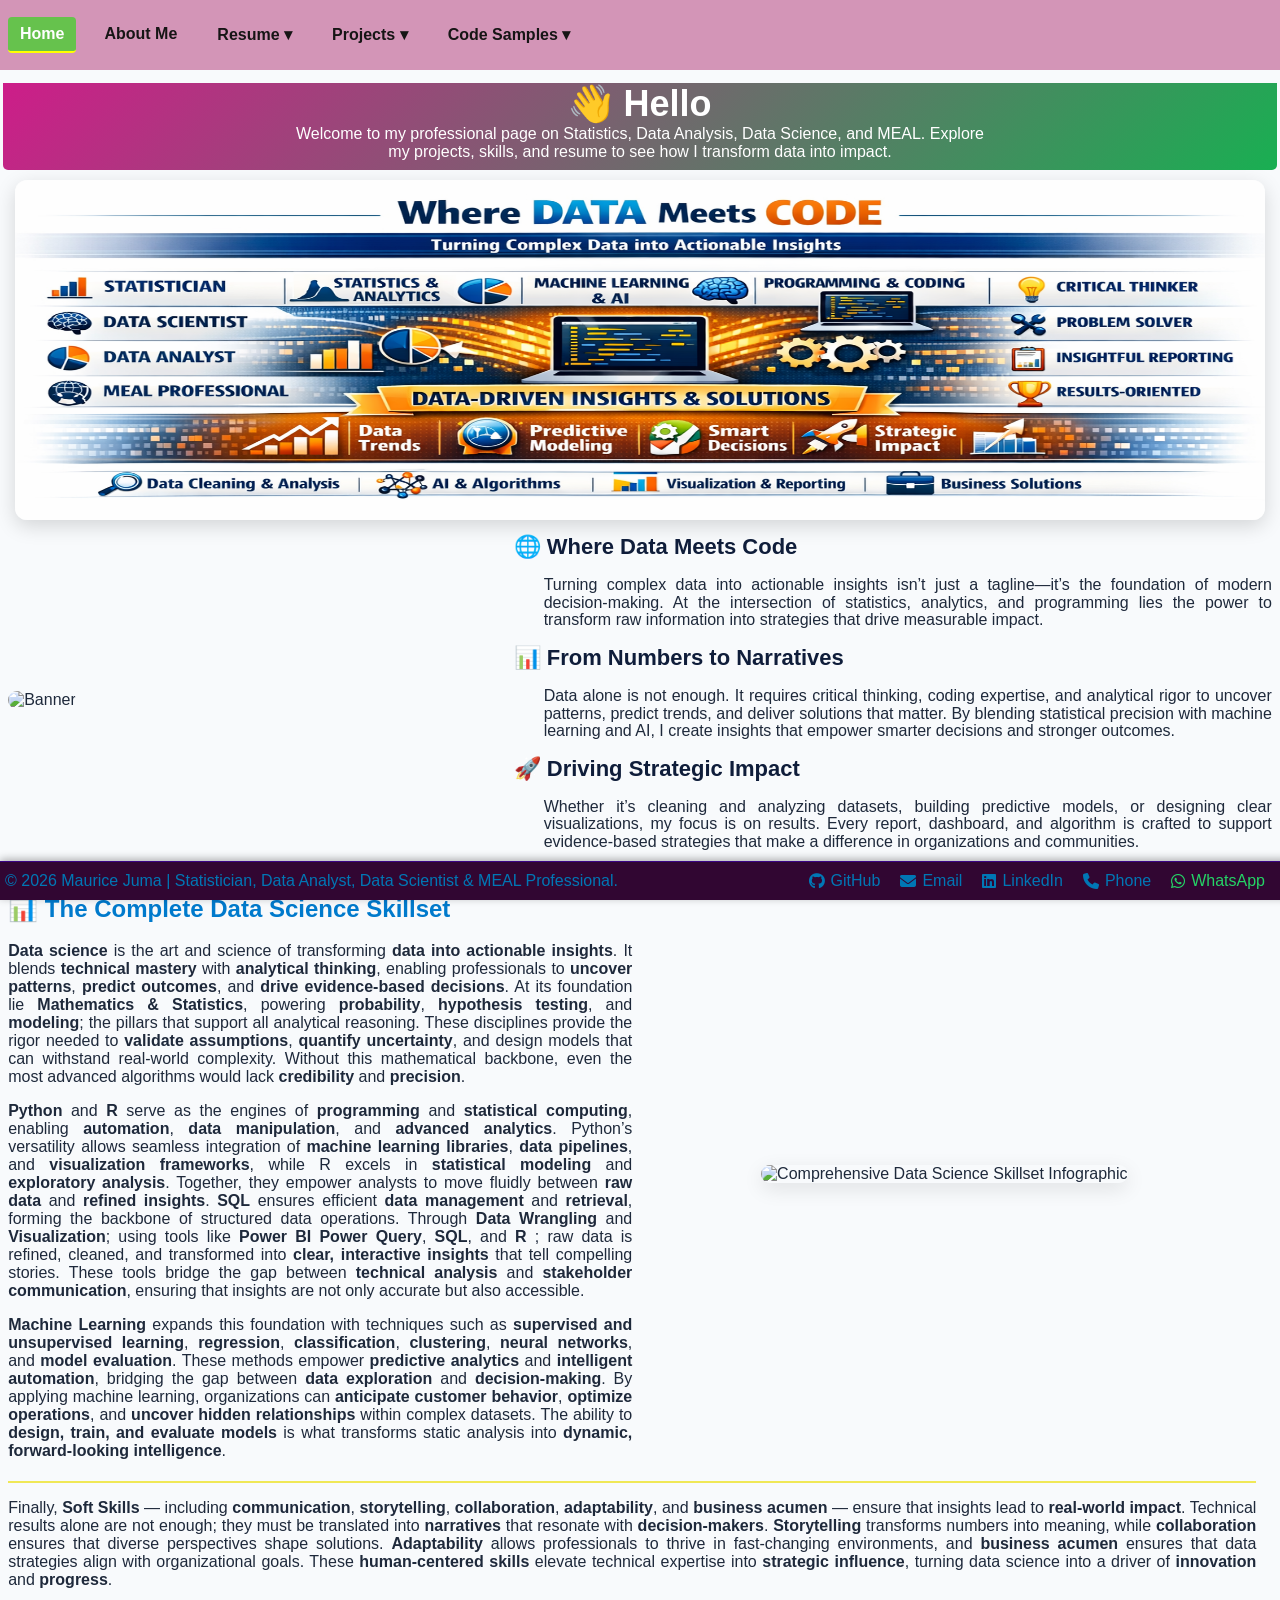
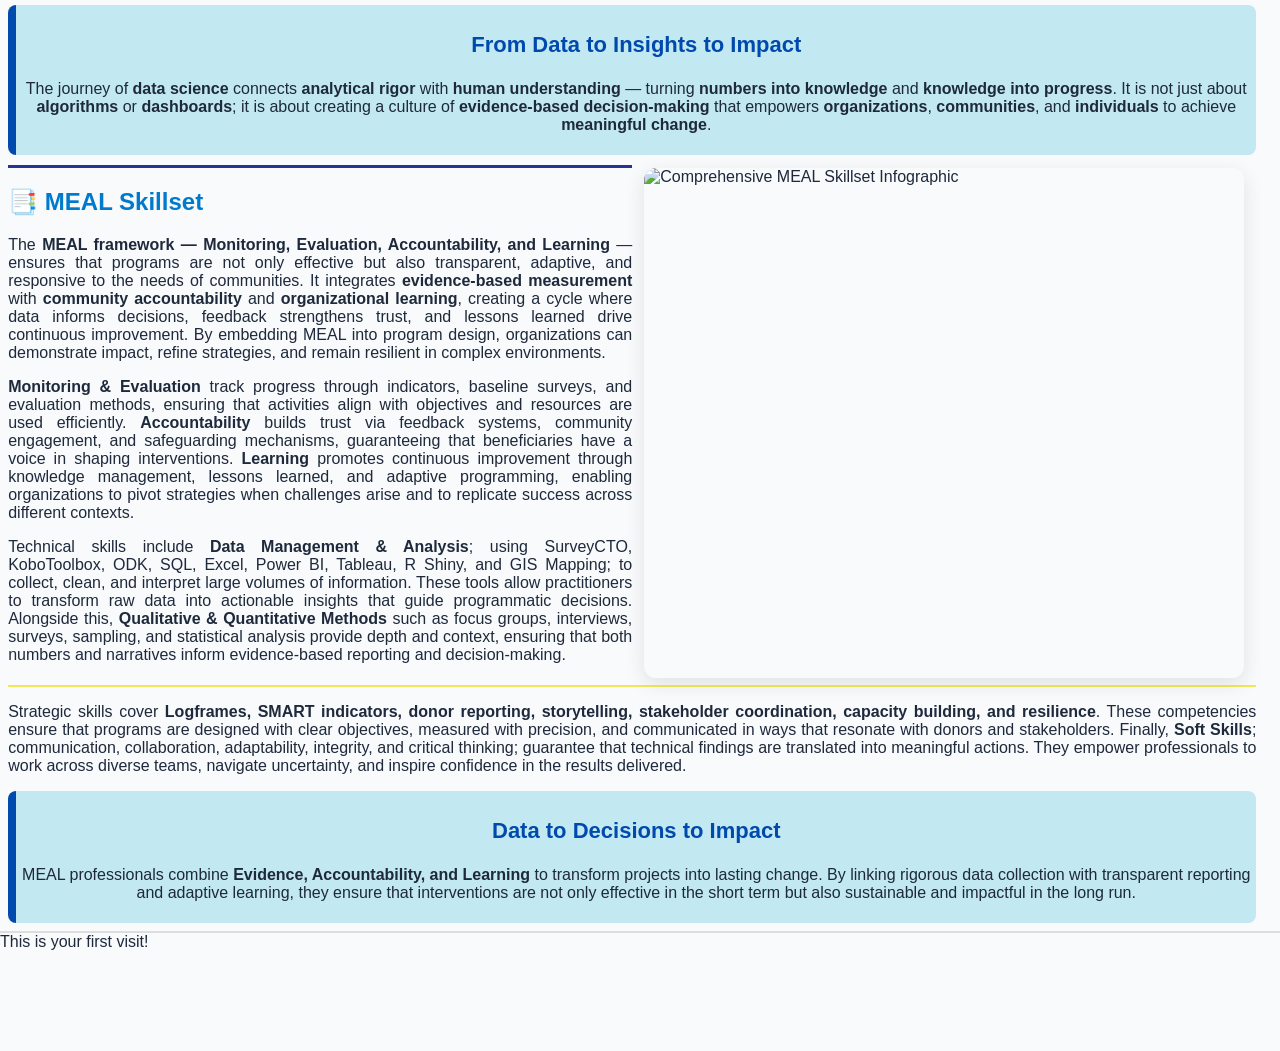
==== commit 6033d0a9: "Updating html" ====
--- a/index.html
+++ b/index.html
@@ -2127,7 +2127,16 @@
 <script src="https://cdnjs.cloudflare.com/ajax/libs/prism/1.29.0/components/prism-python.min.js"></script>
 <script src="script.js"></script>
 
-
+<script>
+  if (localStorage.getItem("visitCount")) {
+    let count = parseInt(localStorage.getItem("visitCount")) + 1;
+    localStorage.setItem("visitCount", count);
+    document.write("You have visited this page " + count + " times.");
+  } else {
+    localStorage.setItem("visitCount", 1);
+    document.write("This is your first visit!");
+  }
+</script>
 
 </body>
 </html>
--- a/style.css
+++ b/style.css
@@ -120,18 +120,39 @@
   bottom: 0;
   left: 0;
   right: 0;
-  z-index: 999;
+  z-index: 99999  !important;
   box-shadow: 0 -2px 8px rgba(0,0,0,0.3);
   border-top: 0.5px solid #3a0584;
+  width: 100%;              /* ensure it fits viewport */
+  max-width: 100vw;         /* prevent overflow */
+  overflow-x: hidden;       /* block sideways scroll */
+}
+
+
+.footer-right a {
+  pointer-events: auto;
 }
 
 footer a {
   text-decoration: none;
   font-weight: 500;
   display: flex;
-  align-items: flex-start;
+  align-items: center;
   gap: 6px;
   transition: all 0.3s ease;
+}
+
+.footer-right a {
+  pointer-events: auto;
+  position: relative;
+  z-index: 10;
+  text-decoration: none;
+  color: inherit;
+}
+
+.footer-right {
+  position: relative;
+  z-index: 10;
 }
 
 footer a:hover {
@@ -152,7 +173,7 @@
 
 footer > div {
   display: flex;
-  justify-content: flex-start;
+  justify-content: center;
   align-items: center;
   text-align: left;
   gap: 0px;
@@ -167,6 +188,9 @@
 .footer-right {
   display: flex;
   gap: 20px; /* spacing between links */
+  align-items: center;
+  text-align: left;
+  margin-right: 20px;
 }
 
 .footer-text {
@@ -190,9 +214,11 @@
 
 .footer-container {
   display: flex;
-  justify-content: space-between; /* left vs right */
+  justify-content: space-between;
   align-items: center;
-  flex-wrap: wrap; /* responsive */
+  flex-wrap: wrap;          /* allow wrapping */
+  width: 100%;              /* fit viewport */
+  box-sizing: border-box;   /* include padding in width */
 }
 
 
@@ -201,12 +227,21 @@
 @media (max-width: 768px) {
   footer > div {
     flex-direction: column;   /* stack items */
-    gap: 10px;                /* tighter spacing */
-  }
-  .footer-left {
-  flex: 1;
-  text-align: center;
-}
+    gap: 10px;
+    width: 98%;              /* fit screen */
+    text-align: center;
+  }
+
+  .footer-left,
+  .footer-right {
+    width: 100%;              /* full width on mobile */
+    justify-content: center;  /* center items */
+  }
+
+  .footer-right {
+    gap: 12px;                /* tighter spacing */
+    flex-wrap: wrap;          /* wrap links if needed */
+  }
 }
 
 
@@ -328,7 +363,7 @@
 #experience .experience-grid {
   display: grid;
   grid-template-columns: 1fr 1fr;
-  gap: 8px;
+  gap: 20px;
   margin-bottom: 15px;
 }
 
@@ -1596,4 +1631,3 @@
 }
 
 
-
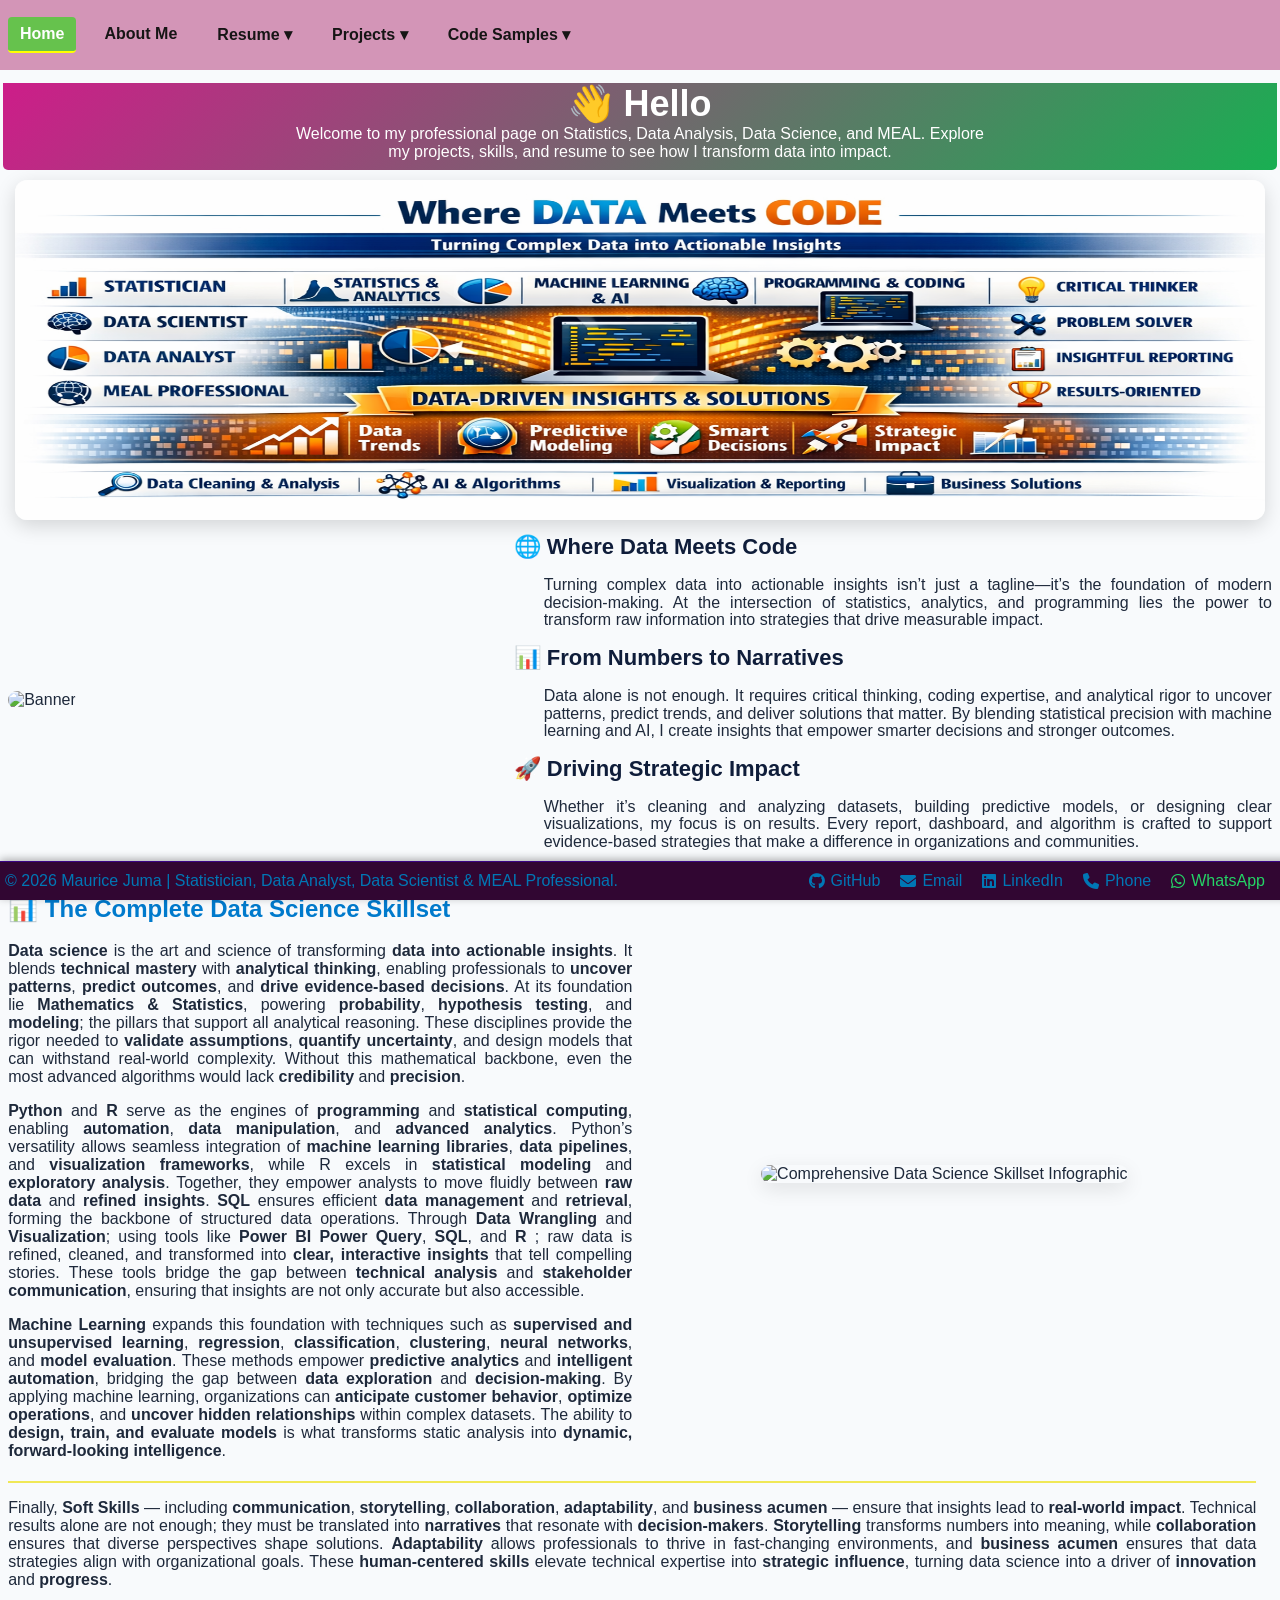
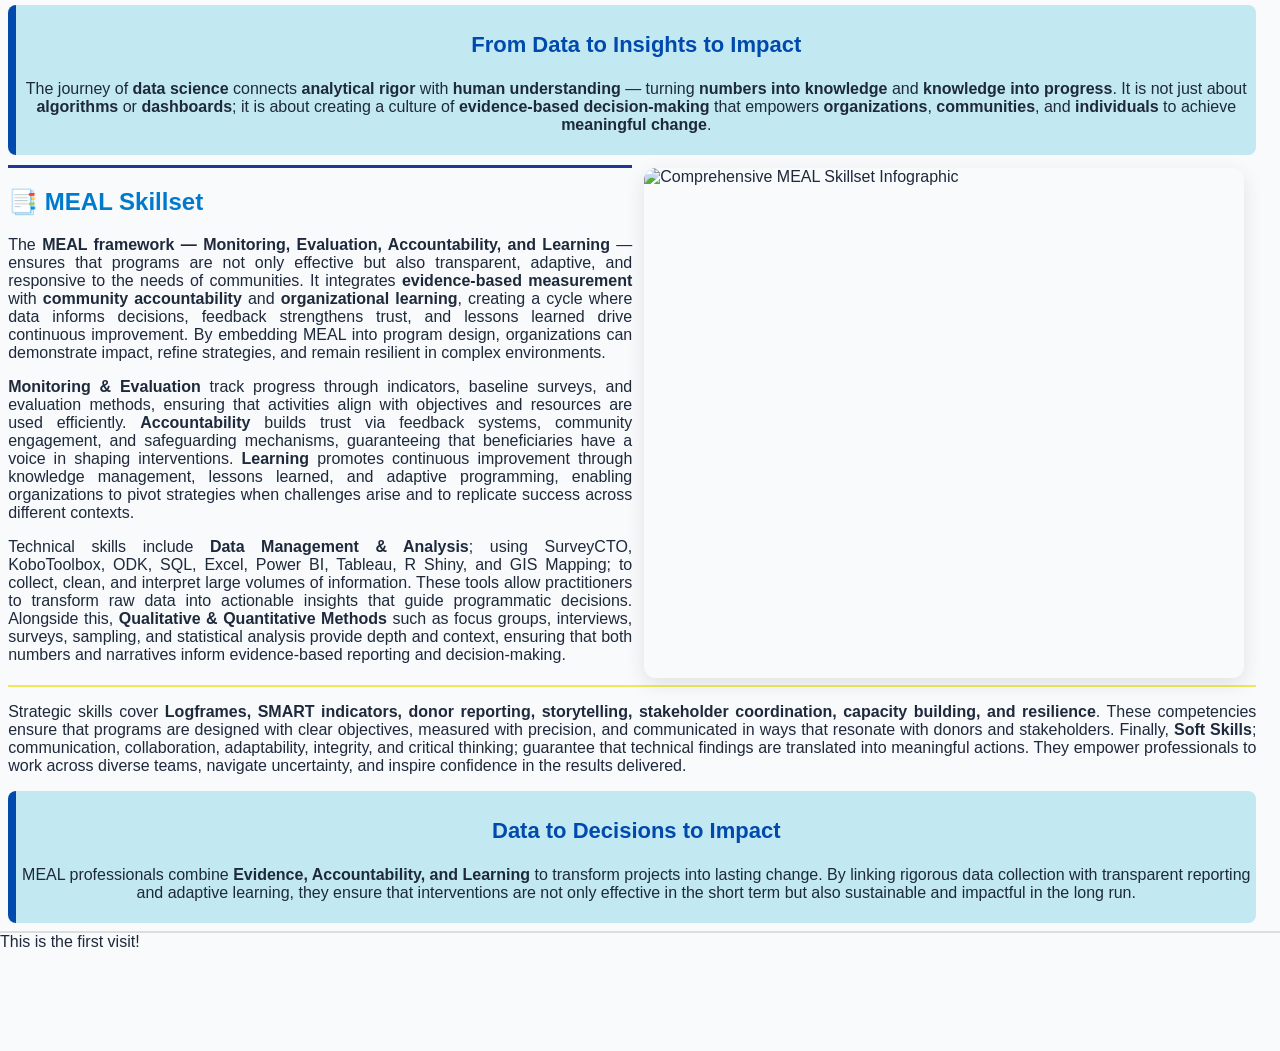
==== commit f9b98514: "Updating html" ====
--- a/index.html
+++ b/index.html
@@ -2131,10 +2131,10 @@
   if (localStorage.getItem("visitCount")) {
     let count = parseInt(localStorage.getItem("visitCount")) + 1;
     localStorage.setItem("visitCount", count);
-    document.write("You have visited this page " + count + " times.");
+    document.write("This page have been visited " + count + " times.");
   } else {
     localStorage.setItem("visitCount", 1);
-    document.write("This is your first visit!");
+    document.write("This is the first visit!");
   }
 </script>
 
